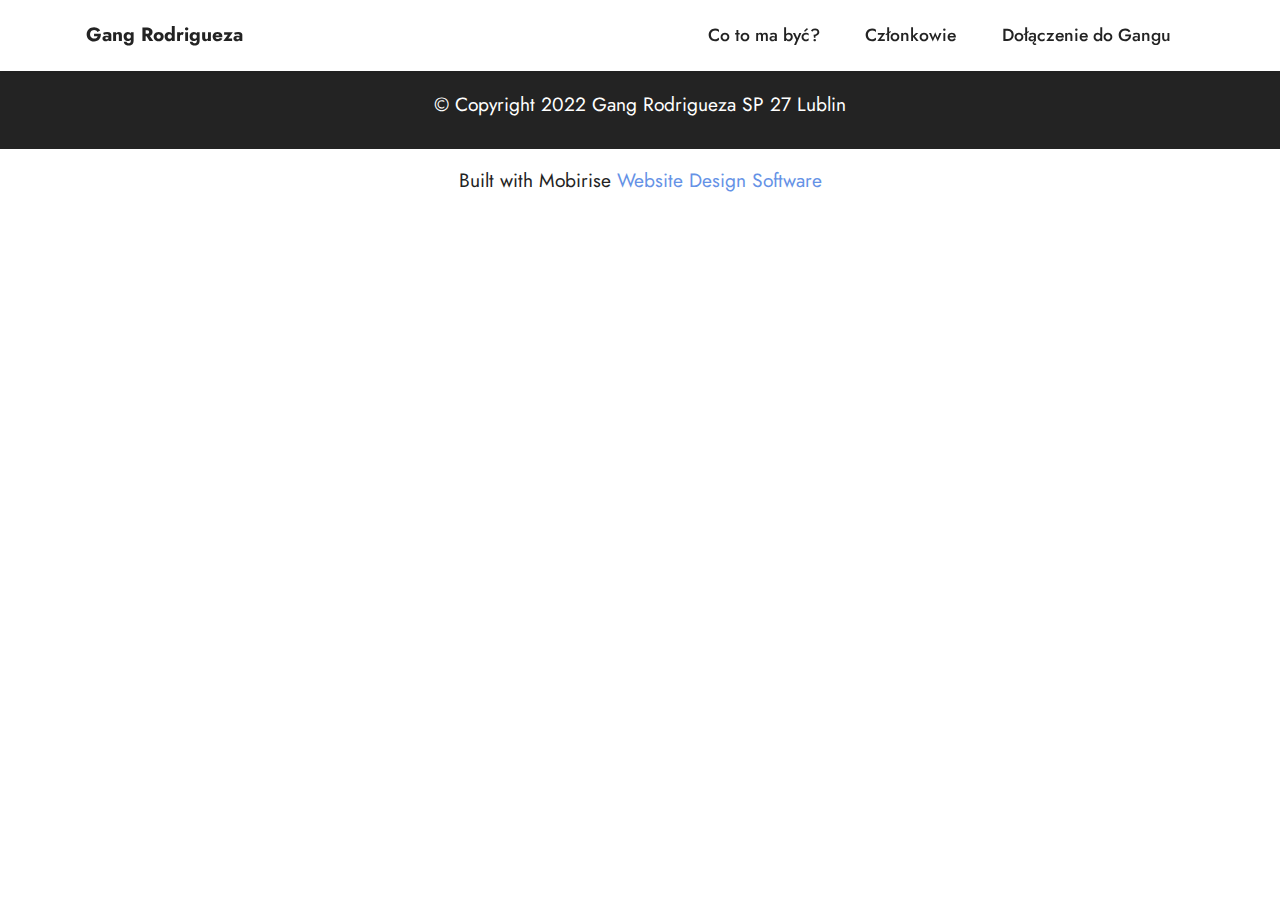
==== page1.html @ 162d3938 "Add files via upload" ====
<!DOCTYPE html>
<html  >
<head>
  <!-- Site made with Mobirise Website Builder v5.6.8, https://mobirise.com -->
  <meta charset="UTF-8">
  <meta http-equiv="X-UA-Compatible" content="IE=edge">
  <meta name="generator" content="Mobirise v5.6.8, mobirise.com">
  <meta name="twitter:card" content="summary_large_image"/>
  <meta name="twitter:image:src" content="">
  <meta property="og:image" content="">
  <meta name="twitter:title" content="Członkowie">
  <meta name="viewport" content="width=device-width, initial-scale=1, minimum-scale=1">
  <link rel="shortcut icon" href="assets/images/logo.png" type="image/x-icon">
  <meta name="description" content="">
  
  
  <title>Członkowie</title>
  <link rel="stylesheet" href="assets/bootstrap/css/bootstrap.min.css">
  <link rel="stylesheet" href="assets/bootstrap/css/bootstrap-grid.min.css">
  <link rel="stylesheet" href="assets/bootstrap/css/bootstrap-reboot.min.css">
  <link rel="stylesheet" href="assets/dropdown/css/style.css">
  <link rel="stylesheet" href="assets/socicon/css/styles.css">
  <link rel="stylesheet" href="assets/theme/css/style.css">
  <link rel="preload" href="https://fonts.googleapis.com/css2?family=Jost:ital,wght@0,400;0,700;1,400;1,700&display=swap&display=swap" as="style" onload="this.onload=null;this.rel='stylesheet'">
  <noscript><link rel="stylesheet" href="https://fonts.googleapis.com/css2?family=Jost:ital,wght@0,400;0,700;1,400;1,700&display=swap&display=swap"></noscript>
  <link rel="preload" as="style" href="assets/mobirise/css/mbr-additional.css"><link rel="stylesheet" href="assets/mobirise/css/mbr-additional.css" type="text/css">
  
  
  
  
</head>
<body>
  
  <section data-bs-version="5.1" class="menu menu1 cid-t4YcPz2jKN" once="menu" id="menu1-3">
    

    <nav class="navbar navbar-dropdown navbar-fixed-top navbar-expand-lg">
        <div class="container">
            <div class="navbar-brand">
                
                <span class="navbar-caption-wrap"><a class="navbar-caption text-black display-7" href="https://mobiri.se">Gang Rodrigueza</a></span>
            </div>
            <button class="navbar-toggler" type="button" data-toggle="collapse" data-bs-toggle="collapse" data-target="#navbarSupportedContent" data-bs-target="#navbarSupportedContent" aria-controls="navbarNavAltMarkup" aria-expanded="false" aria-label="Toggle navigation">
                <div class="hamburger">
                    <span></span>
                    <span></span>
                    <span></span>
                    <span></span>
                </div>
            </button>
            <div class="collapse navbar-collapse" id="navbarSupportedContent">
                <ul class="navbar-nav nav-dropdown nav-right" data-app-modern-menu="true"><li class="nav-item"><a class="nav-link link text-black text-primary display-4" href="index.html#top">Co to ma być?</a></li>
                    <li class="nav-item"><a class="nav-link link text-black text-primary display-4" href="page1.html#top">Członkowie</a></li>
                    <li class="nav-item"><a class="nav-link link text-black text-primary display-4" href="page2.html#top">Dołączenie do Gangu</a>
                    </li></ul>
                
                
            </div>
        </div>
    </nav>
</section>

<section data-bs-version="5.1" class="footer7 cid-t4YiYo8odU" once="footers" id="footer7-9">

    

    

    <div class="container">
        <div class="media-container-row align-center mbr-white">
            <div class="col-12">
                <p class="mbr-text mb-0 mbr-fonts-style display-7">
                    © Copyright 2022 Gang Rodrigueza SP 27 Lublin</p>
            </div>
        </div>
    </div>
</section><section class="display-7" style="padding: 0;align-items: center;justify-content: center;flex-wrap: wrap;    align-content: center;display: flex;position: relative;height: 4rem;"><a href="https://mobiri.se/2765106" style="flex: 1 1;height: 4rem;position: absolute;width: 100%;z-index: 1;"><img alt="" style="height: 4rem;" src="[data-uri]"></a><p style="margin: 0;text-align: center;" class="display-7">Built with Mobirise &#8204;</p><a style="z-index:1" href="https://mobirise.com/website-design-software.html">Website Design Software</a></section><script src="assets/bootstrap/js/bootstrap.bundle.min.js"></script>  <script src="assets/smoothscroll/smooth-scroll.js"></script>  <script src="assets/ytplayer/index.js"></script>  <script src="assets/dropdown/js/navbar-dropdown.js"></script>  <script src="assets/theme/js/script.js"></script>  
  
  
</body>
</html>
---- assets/dropdown/css/style.css ----
.navbar-dropdown {
  left: 0;
  padding: 0;
  position: absolute;
  right: 0;
  top: 0;
  transition: all 0.45s ease;
  z-index: 1030;
  background: #282828; }
  .navbar-dropdown .navbar-logo {
    margin-right: 0.8rem;
    transition: margin 0.3s ease-in-out;
    vertical-align: middle; }
    .navbar-dropdown .navbar-logo img {
      height: 3.125rem;
      transition: all 0.3s ease-in-out; }
    .navbar-dropdown .navbar-logo.mbr-iconfont {
      font-size: 3.125rem;
      line-height: 3.125rem; }
  .navbar-dropdown .navbar-caption {
    font-weight: 700;
    white-space: normal;
    vertical-align: -4px;
    line-height: 3.125rem !important; }
    .navbar-dropdown .navbar-caption, .navbar-dropdown .navbar-caption:hover {
      color: inherit;
      text-decoration: none; }
  .navbar-dropdown .mbr-iconfont + .navbar-caption {
    vertical-align: -1px; }
  .navbar-dropdown.navbar-fixed-top {
    position: fixed; }
  .navbar-dropdown .navbar-brand span {
    vertical-align: -4px; }
  .navbar-dropdown.bg-color.transparent {
    background: none; }
  .navbar-dropdown.navbar-short .navbar-brand {
    padding: 0.625rem 0; }
    .navbar-dropdown.navbar-short .navbar-brand span {
      vertical-align: -1px; }
  .navbar-dropdown.navbar-short .navbar-caption {
    line-height: 2.375rem !important;
    vertical-align: -2px; }
  .navbar-dropdown.navbar-short .navbar-logo {
    margin-right: 0.5rem; }
    .navbar-dropdown.navbar-short .navbar-logo img {
      height: 2.375rem; }
    .navbar-dropdown.navbar-short .navbar-logo.mbr-iconfont {
      font-size: 2.375rem;
      line-height: 2.375rem; }
  .navbar-dropdown.navbar-short .mbr-table-cell {
    height: 3.625rem; }
  .navbar-dropdown .navbar-close {
    left: 0.6875rem;
    position: fixed;
    top: 0.75rem;
    z-index: 1000; }
  .navbar-dropdown .hamburger-icon {
    content: "";
    display: inline-block;
    vertical-align: middle;
    width: 16px;
    -webkit-box-shadow: 0 -6px 0 1px #282828,0 0 0 1px #282828,0 6px 0 1px #282828;
    -moz-box-shadow: 0 -6px 0 1px #282828,0 0 0 1px #282828,0 6px 0 1px #282828;
    box-shadow: 0 -6px 0 1px #282828,0 0 0 1px #282828,0 6px 0 1px #282828; }

.dropdown-menu .dropdown-toggle[data-toggle="dropdown-submenu"]::after {
  border-bottom: 0.35em solid transparent;
  border-left: 0.35em solid;
  border-right: 0;
  border-top: 0.35em solid transparent;
  margin-left: 0.3rem; }

.dropdown-menu .dropdown-item:focus {
  outline: 0; }

.nav-dropdown {
  font-size: 0.75rem;
  font-weight: 500;
  height: auto !important; }
  .nav-dropdown .nav-btn {
    padding-left: 1rem; }
  .nav-dropdown .link {
    margin: .667em 1.667em;
    font-weight: 500;
    padding: 0;
    transition: color .2s ease-in-out; }
    .nav-dropdown .link.dropdown-toggle {
      margin-right: 2.583em; }
      .nav-dropdown .link.dropdown-toggle::after {
        margin-left: .25rem;
        border-top: 0.35em solid;
        border-right: 0.35em solid transparent;
        border-left: 0.35em solid transparent;
        border-bottom: 0; }
      .nav-dropdown .link.dropdown-toggle[aria-expanded="true"] {
        margin: 0;
        padding: 0.667em 3.263em  0.667em 1.667em; }
  .nav-dropdown .link::after,
  .nav-dropdown .dropdown-item::after {
    color: inherit; }
  .nav-dropdown .btn {
    font-size: 0.75rem;
    font-weight: 700;
    letter-spacing: 0;
    margin-bottom: 0;
    padding-left: 1.25rem;
    padding-right: 1.25rem; }
  .nav-dropdown .dropdown-menu {
    border-radius: 0;
    border: 0;
    left: 0;
    margin: 0;
    padding-bottom: 1.25rem;
    padding-top: 1.25rem;
    position: relative; }
  .nav-dropdown .dropdown-submenu {
    margin-left: 0.125rem;
    top: 0; }
  .nav-dropdown .dropdown-item {
    font-weight: 500;
    line-height: 2;
    padding: 0.3846em 4.615em 0.3846em 1.5385em;
    position: relative;
    transition: color .2s ease-in-out, background-color .2s ease-in-out; }
    .nav-dropdown .dropdown-item::after {
      margin-top: -0.3077em;
      position: absolute;
      right: 1.1538em;
      top: 50%; }
    .nav-dropdown .dropdown-item:focus, .nav-dropdown .dropdown-item:hover {
      background: none; }

@media (max-width: 767px) {
  .nav-dropdown.navbar-toggleable-sm {
    bottom: 0;
    display: none;
    left: 0;
    overflow-x: hidden;
    position: fixed;
    top: 0;
    transform: translateX(-100%);
    -ms-transform: translateX(-100%);
    -webkit-transform: translateX(-100%);
    width: 18.75rem;
    z-index: 999; } }
.nav-dropdown.navbar-toggleable-xl {
  bottom: 0;
  display: none;
  left: 0;
  overflow-x: hidden;
  position: fixed;
  top: 0;
  transform: translateX(-100%);
  -ms-transform: translateX(-100%);
  -webkit-transform: translateX(-100%);
  width: 18.75rem;
  z-index: 999; }

.nav-dropdown-sm {
  display: block !important;
  overflow-x: hidden;
  overflow: auto;
  padding-top: 3.875rem; }
  .nav-dropdown-sm::after {
    content: "";
    display: block;
    height: 3rem;
    width: 100%; }
  .nav-dropdown-sm.collapse.in ~ .navbar-close {
    display: block !important; }
  .nav-dropdown-sm.collapsing, .nav-dropdown-sm.collapse.in {
    transform: translateX(0);
    -ms-transform: translateX(0);
    -webkit-transform: translateX(0);
    transition: all 0.25s ease-out;
    -webkit-transition: all 0.25s ease-out;
    background: #282828; }
  .nav-dropdown-sm.collapsing[aria-expanded="false"] {
    transform: translateX(-100%);
    -ms-transform: translateX(-100%);
    -webkit-transform: translateX(-100%); }
  .nav-dropdown-sm .nav-item {
    display: block;
    margin-left: 0 !important;
    padding-left: 0; }
  .nav-dropdown-sm .link,
  .nav-dropdown-sm .dropdown-item {
    border-top: 1px dotted rgba(255, 255, 255, 0.1);
    font-size: 0.8125rem;
    line-height: 1.6;
    margin: 0 !important;
    padding: 0.875rem 2.4rem 0.875rem 1.5625rem !important;
    position: relative;
    white-space: normal; }
    .nav-dropdown-sm .link:focus, .nav-dropdown-sm .link:hover,
    .nav-dropdown-sm .dropdown-item:focus,
    .nav-dropdown-sm .dropdown-item:hover {
      background: rgba(0, 0, 0, 0.2) !important;
      color: #c0a375; }
  .nav-dropdown-sm .nav-btn {
    position: relative;
    padding: 1.5625rem 1.5625rem 0 1.5625rem; }
    .nav-dropdown-sm .nav-btn::before {
      border-top: 1px dotted rgba(255, 255, 255, 0.1);
      content: "";
      left: 0;
      position: absolute;
      top: 0;
      width: 100%; }
    .nav-dropdown-sm .nav-btn + .nav-btn {
      padding-top: 0.625rem; }
      .nav-dropdown-sm .nav-btn + .nav-btn::before {
        display: none; }
  .nav-dropdown-sm .btn {
    padding: 0.625rem 0; }
  .nav-dropdown-sm .dropdown-toggle[data-toggle="dropdown-submenu"]::after {
    margin-left: .25rem;
    border-top: 0.35em solid;
    border-right: 0.35em solid transparent;
    border-left: 0.35em solid transparent;
    border-bottom: 0; }
  .nav-dropdown-sm .dropdown-toggle[data-toggle="dropdown-submenu"][aria-expanded="true"]::after {
    border-top: 0;
    border-right: 0.35em solid transparent;
    border-left: 0.35em solid transparent;
    border-bottom: 0.35em solid; }
  .nav-dropdown-sm .dropdown-menu {
    margin: 0;
    padding: 0;
    position: relative;
    top: 0;
    left: 0;
    width: 100%;
    border: 0;
    float: none;
    border-radius: 0;
    background: none; }
  .nav-dropdown-sm .dropdown-submenu {
    left: 100%;
    margin-left: 0.125rem;
    margin-top: -1.25rem;
    top: 0; }

.navbar-toggleable-sm .nav-dropdown .dropdown-menu {
  position: absolute; }

.navbar-toggleable-sm .nav-dropdown .dropdown-submenu {
  left: 100%;
  margin-left: 0.125rem;
  margin-top: -1.25rem;
  top: 0; }

.navbar-toggleable-sm.opened .nav-dropdown .dropdown-menu {
  position: relative; }

.navbar-toggleable-sm.opened .nav-dropdown .dropdown-submenu {
  left: 0;
  margin-left: 00rem;
  margin-top: 0rem;
  top: 0; }

.is-builder .nav-dropdown.collapsing {
  transition: none !important; }
---- assets/socicon/css/styles.css ----
@charset "UTF-8";

@font-face {
  font-family: 'Socicon';
  src:  url('../fonts/socicon.eot');
  src:  url('../fonts/socicon.eot?#iefix') format('embedded-opentype'),
    url('../fonts/socicon.woff2') format('woff2'),
    url('../fonts/socicon.ttf') format('truetype'),
    url('../fonts/socicon.woff') format('woff'),
    url('../fonts/socicon.svg#socicon') format('svg');
  font-weight: normal;
  font-style: normal;
  font-display: swap;
}

[data-icon]:before {
  font-family: "socicon" !important;
  content: attr(data-icon);
  font-style: normal !important;
  font-weight: normal !important;
  font-variant: normal !important;
  text-transform: none !important;
  speak: none;
  line-height: 1;
  -webkit-font-smoothing: antialiased;
  -moz-osx-font-smoothing: grayscale;
}

[class^="socicon-"], [class*=" socicon-"] {
  /* use !important to prevent issues with browser extensions that change fonts */
  font-family: 'Socicon' !important;
  speak: none;
  font-style: normal;
  font-weight: normal;
  font-variant: normal;
  text-transform: none;
  line-height: 1;

  /* Better Font Rendering =========== */
  -webkit-font-smoothing: antialiased;
  -moz-osx-font-smoothing: grayscale;
}

.socicon-eitaa:before {
  content: "\e97c";
}
.socicon-soroush:before {
  content: "\e97d";
}
.socicon-bale:before {
  content: "\e97e";
}
.socicon-zazzle:before {
  content: "\e97b";
}
.socicon-society6:before {
  content: "\e97a";
}
.socicon-redbubble:before {
  content: "\e979";
}
.socicon-avvo:before {
  content: "\e978";
}
.socicon-stitcher:before {
  content: "\e977";
}
.socicon-googlehangouts:before {
  content: "\e974";
}
.socicon-dlive:before {
  content: "\e975";
}
.socicon-vsco:before {
  content: "\e976";
}
.socicon-flipboard:before {
  content: "\e973";
}
.socicon-ubuntu:before {
  content: "\e958";
}
.socicon-artstation:before {
  content: "\e959";
}
.socicon-invision:before {
  content: "\e95a";
}
.socicon-torial:before {
  content: "\e95b";
}
.socicon-collectorz:before {
  content: "\e95c";
}
.socicon-seenthis:before {
  content: "\e95d";
}
.socicon-googleplaymusic:before {
  content: "\e95e";
}
.socicon-debian:before {
  content: "\e95f";
}
.socicon-filmfreeway:before {
  content: "\e960";
}
.socicon-gnome:before {
  content: "\e961";
}
.socicon-itchio:before {
  content: "\e962";
}
.socicon-jamendo:before {
  content: "\e963";
}
.socicon-mix:before {
  content: "\e964";
}
.socicon-sharepoint:before {
  content: "\e965";
}
.socicon-tinder:before {
  content: "\e966";
}
.socicon-windguru:before {
  content: "\e967";
}
.socicon-cdbaby:before {
  content: "\e968";
}
.socicon-elementaryos:before {
  content: "\e969";
}
.socicon-stage32:before {
  content: "\e96a";
}
.socicon-tiktok:before {
  content: "\e96b";
}
.socicon-gitter:before {
  content: "\e96c";
}
.socicon-letterboxd:before {
  content: "\e96d";
}
.socicon-threema:before {
  content: "\e96e";
}
.socicon-splice:before {
  content: "\e96f";
}
.socicon-metapop:before {
  content: "\e970";
}
.socicon-naver:before {
  content: "\e971";
}
.socicon-remote:before {
  content: "\e972";
}
.socicon-internet:before {
  content: "\e957";
}
.socicon-moddb:before {
  content: "\e94b";
}
.socicon-indiedb:before {
  content: "\e94c";
}
.socicon-traxsource:before {
  content: "\e94d";
}
.socicon-gamefor:before {
  content: "\e94e";
}
.socicon-pixiv:before {
  content: "\e94f";
}
.socicon-myanimelist:before {
  content: "\e950";
}
.socicon-blackberry:before {
  content: "\e951";
}
.socicon-wickr:before {
  content: "\e952";
}
.socicon-spip:before {
  content: "\e953";
}
.socicon-napster:before {
  content: "\e954";
}
.socicon-beatport:before {
  content: "\e955";
}
.socicon-hackerone:before {
  content: "\e956";
}
.socicon-hackernews:before {
  content: "\e946";
}
.socicon-smashwords:before {
  content: "\e947";
}
.socicon-kobo:before {
  content: "\e948";
}
.socicon-bookbub:before {
  content: "\e949";
}
.socicon-mailru:before {
  content: "\e94a";
}
.socicon-gitlab:before {
  content: "\e945";
}
.socicon-instructables:before {
  content: "\e944";
}
.socicon-portfolio:before {
  content: "\e943";
}
.socicon-codered:before {
  content: "\e940";
}
.socicon-origin:before {
  content: "\e941";
}
.socicon-nextdoor:before {
  content: "\e942";
}
.socicon-udemy:before {
  content: "\e93f";
}
.socicon-livemaster:before {
  content: "\e93e";
}
.socicon-crunchbase:before {
  content: "\e93b";
}
.socicon-homefy:before {
  content: "\e93c";
}
.socicon-calendly:before {
  content: "\e93d";
}
.socicon-realtor:before {
  content: "\e90f";
}
.socicon-tidal:before {
  content: "\e910";
}
.socicon-qobuz:before {
  content: "\e911";
}
.socicon-natgeo:before {
  content: "\e912";
}
.socicon-mastodon:before {
  content: "\e913";
}
.socicon-unsplash:before {
  content: "\e914";
}
.socicon-homeadvisor:before {
  content: "\e915";
}
.socicon-angieslist:before {
  content: "\e916";
}
.socicon-codepen:before {
  content: "\e917";
}
.socicon-slack:before {
  content: "\e918";
}
.socicon-openaigym:before {
  content: "\e919";
}
.socicon-logmein:before {
  content: "\e91a";
}
.socicon-fiverr:before {
  content: "\e91b";
}
.socicon-gotomeeting:before {
  content: "\e91c";
}
.socicon-aliexpress:before {
  content: "\e91d";
}
.socicon-guru:before {
  content: "\e91e";
}
.socicon-appstore:before {
  content: "\e91f";
}
.socicon-homes:before {
  content: "\e920";
}
.socicon-zoom:before {
  content: "\e921";
}
.socicon-alibaba:before {
  content: "\e922";
}
.socicon-craigslist:before {
  content: "\e923";
}
.socicon-wix:before {
  content: "\e924";
}
.socicon-redfin:before {
  content: "\e925";
}
.socicon-googlecalendar:before {
  content: "\e926";
}
.socicon-shopify:before {
  content: "\e927";
}
.socicon-freelancer:before {
  content: "\e928";
}
.socicon-seedrs:before {
  content: "\e929";
}
.socicon-bing:before {
  content: "\e92a";
}
.socicon-doodle:before {
  content: "\e92b";
}
.socicon-bonanza:before {
  content: "\e92c";
}
.socicon-squarespace:before {
  content: "\e92d";
}
.socicon-toptal:before {
  content: "\e92e";
}
.socicon-gust:before {
  content: "\e92f";
}
.socicon-ask:before {
  content: "\e930";
}
.socicon-trulia:before {
  content: "\e931";
}
.socicon-loomly:before {
  content: "\e932";
}
.socicon-ghost:before {
  content: "\e933";
}
.socicon-upwork:before {
  content: "\e934";
}
.socicon-fundable:before {
  content: "\e935";
}
.socicon-booking:before {
  content: "\e936";
}
.socicon-googlemaps:before {
  content: "\e937";
}
.socicon-zillow:before {
  content: "\e938";
}
.socicon-niconico:before {
  content: "\e939";
}
.socicon-toneden:before {
  content: "\e93a";
}
.socicon-augment:before {
  content: "\e908";
}
.socicon-bitbucket:before {
  content: "\e909";
}
.socicon-fyuse:before {
  content: "\e90a";
}
.socicon-yt-gaming:before {
  content: "\e90b";
}
.socicon-sketchfab:before {
  content: "\e90c";
}
.socicon-mobcrush:before {
  content: "\e90d";
}
.socicon-microsoft:before {
  content: "\e90e";
}
.socicon-pandora:before {
  content: "\e907";
}
.socicon-messenger:before {
  content: "\e906";
}
.socicon-gamewisp:before {
  content: "\e905";
}
.socicon-bloglovin:before {
  content: "\e904";
}
.socicon-tunein:before {
  content: "\e903";
}
.socicon-gamejolt:before {
  content: "\e901";
}
.socicon-trello:before {
  content: "\e902";
}
.socicon-spreadshirt:before {
  content: "\e900";
}
.socicon-500px:before {
  content: "\e000";
}
.socicon-8tracks:before {
  content: "\e001";
}
.socicon-airbnb:before {
  content: "\e002";
}
.socicon-alliance:before {
  content: "\e003";
}
.socicon-amazon:before {
  content: "\e004";
}
.socicon-amplement:before {
  content: "\e005";
}
.socicon-android:before {
  content: "\e006";
}
.socicon-angellist:before {
  content: "\e007";
}
.socicon-apple:before {
  content: "\e008";
}
.socicon-appnet:before {
  content: "\e009";
}
.socicon-baidu:before {
  content: "\e00a";
}
.socicon-bandcamp:before {
  content: "\e00b";
}
.socicon-battlenet:before {
  content: "\e00c";
}
.socicon-mixer:before {
  content: "\e00d";
}
.socicon-bebee:before {
  content: "\e00e";
}
.socicon-bebo:before {
  content: "\e00f";
}
.socicon-behance:before {
  content: "\e010";
}
.socicon-blizzard:before {
  content: "\e011";
}
.socicon-blogger:before {
  content: "\e012";
}
.socicon-buffer:before {
  content: "\e013";
}
.socicon-chrome:before {
  content: "\e014";
}
.socicon-coderwall:before {
  content: "\e015";
}
.socicon-curse:before {
  content: "\e016";
}
.socicon-dailymotion:before {
  content: "\e017";
}
.socicon-deezer:before {
  content: "\e018";
}
.socicon-delicious:before {
  content: "\e019";
}
.socicon-deviantart:before {
  content: "\e01a";
}
.socicon-diablo:before {
  content: "\e01b";
}
.socicon-digg:before {
  content: "\e01c";
}
.socicon-discord:before {
  content: "\e01d";
}
.socicon-disqus:before {
  content: "\e01e";
}
.socicon-douban:before {
  content: "\e01f";
}
.socicon-draugiem:before {
  content: "\e020";
}
.socicon-dribbble:before {
  content: "\e021";
}
.socicon-drupal:before {
  content: "\e022";
}
.socicon-ebay:before {
  content: "\e023";
}
.socicon-ello:before {
  content: "\e024";
}
.socicon-endomodo:before {
  content: "\e025";
}
.socicon-envato:before {
  content: "\e026";
}
.socicon-etsy:before {
  content: "\e027";
}
.socicon-facebook:before {
  content: "\e028";
}
.socicon-feedburner:before {
  content: "\e029";
}
.socicon-filmweb:before {
  content: "\e02a";
}
.socicon-firefox:before {
  content: "\e02b";
}
.socicon-flattr:before {
  content: "\e02c";
}
.socicon-flickr:before {
  content: "\e02d";
}
.socicon-formulr:before {
  content: "\e02e";
}
.socicon-forrst:before {
  content: "\e02f";
}
.socicon-foursquare:before {
  content: "\e030";
}
.socicon-friendfeed:before {
  content: "\e031";
}
.socicon-github:before {
  content: "\e032";
}
.socicon-goodreads:before {
  content: "\e033";
}
.socicon-google:before {
  content: "\e034";
}
.socicon-googlescholar:before {
  content: "\e035";
}
.socicon-googlegroups:before {
  content: "\e036";
}
.socicon-googlephotos:before {
  content: "\e037";
}
.socicon-googleplus:before {
  content: "\e038";
}
.socicon-grooveshark:before {
  content: "\e039";
}
.socicon-hackerrank:before {
  content: "\e03a";
}
.socicon-hearthstone:before {
  content: "\e03b";
}
.socicon-hellocoton:before {
  content: "\e03c";
}
.socicon-heroes:before {
  content: "\e03d";
}
.socicon-smashcast:before {
  content: "\e03e";
}
.socicon-horde:before {
  content: "\e03f";
}
.socicon-houzz:before {
  content: "\e040";
}
.socicon-icq:before {
  content: "\e041";
}
.socicon-identica:before {
  content: "\e042";
}
.socicon-imdb:before {
  content: "\e043";
}
.socicon-instagram:before {
  content: "\e044";
}
.socicon-issuu:before {
  content: "\e045";
}
.socicon-istock:before {
  content: "\e046";
}
.socicon-itunes:before {
  content: "\e047";
}
.socicon-keybase:before {
  content: "\e048";
}
.socicon-lanyrd:before {
  content: "\e049";
}
.socicon-lastfm:before {
  content: "\e04a";
}
.socicon-line:before {
  content: "\e04b";
}
.socicon-linkedin:before {
  content: "\e04c";
}
.socicon-livejournal:before {
  content: "\e04d";
}
.socicon-lyft:before {
  content: "\e04e";
}
.socicon-macos:before {
  content: "\e04f";
}
.socicon-mail:before {
  content: "\e050";
}
.socicon-medium:before {
  content: "\e051";
}
.socicon-meetup:before {
  content: "\e052";
}
.socicon-mixcloud:before {
  content: "\e053";
}
.socicon-modelmayhem:before {
  content: "\e054";
}
.socicon-mumble:before {
  content: "\e055";
}
.socicon-myspace:before {
  content: "\e056";
}
.socicon-newsvine:before {
  content: "\e057";
}
.socicon-nintendo:before {
  content: "\e058";
}
.socicon-npm:before {
  content: "\e059";
}
.socicon-odnoklassniki:before {
  content: "\e05a";
}
.socicon-openid:before {
  content: "\e05b";
}
.socicon-opera:before {
  content: "\e05c";
}
.socicon-outlook:before {
  content: "\e05d";
}
.socicon-overwatch:before {
  content: "\e05e";
}
.socicon-patreon:before {
  content: "\e05f";
}
.socicon-paypal:before {
  content: "\e060";
}
.socicon-periscope:before {
  content: "\e061";
}
.socicon-persona:before {
  content: "\e062";
}
.socicon-pinterest:before {
  content: "\e063";
}
.socicon-play:before {
  content: "\e064";
}
.socicon-player:before {
  content: "\e065";
}
.socicon-playstation:before {
  content: "\e066";
}
.socicon-pocket:before {
  content: "\e067";
}
.socicon-qq:before {
  content: "\e068";
}
.socicon-quora:before {
  content: "\e069";
}
.socicon-raidcall:before {
  content: "\e06a";
}
.socicon-ravelry:before {
  content: "\e06b";
}
.socicon-reddit:before {
  content: "\e06c";
}
.socicon-renren:before {
  content: "\e06d";
}
.socicon-researchgate:before {
  content: "\e06e";
}
.socicon-residentadvisor:before {
  content: "\e06f";
}
.socicon-reverbnation:before {
  content: "\e070";
}
.socicon-rss:before {
  content: "\e071";
}
.socicon-sharethis:before {
  content: "\e072";
}
.socicon-skype:before {
  content: "\e073";
}
.socicon-slideshare:before {
  content: "\e074";
}
.socicon-smugmug:before {
  content: "\e075";
}
.socicon-snapchat:before {
  content: "\e076";
}
.socicon-songkick:before {
  content: "\e077";
}
.socicon-soundcloud:before {
  content: "\e078";
}
.socicon-spotify:before {
  content: "\e079";
}
.socicon-stackexchange:before {
  content: "\e07a";
}
.socicon-stackoverflow:before {
  content: "\e07b";
}
.socicon-starcraft:before {
  content: "\e07c";
}
.socicon-stayfriends:before {
  content: "\e07d";
}
.socicon-steam:before {
  content: "\e07e";
}
.socicon-storehouse:before {
  content: "\e07f";
}
.socicon-strava:before {
  content: "\e080";
}
.socicon-streamjar:before {
  content: "\e081";
}
.socicon-stumbleupon:before {
  content: "\e082";
}
.socicon-swarm:before {
  content: "\e083";
}
.socicon-teamspeak:before {
  content: "\e084";
}
.socicon-teamviewer:before {
  content: "\e085";
}
.socicon-technorati:before {
  content: "\e086";
}
.socicon-telegram:before {
  content: "\e087";
}
.socicon-tripadvisor:before {
  content: "\e088";
}
.socicon-tripit:before {
  content: "\e089";
}
.socicon-triplej:before {
  content: "\e08a";
}
.socicon-tumblr:before {
  content: "\e08b";
}
.socicon-twitch:before {
  content: "\e08c";
}
.socicon-twitter:before {
  content: "\e08d";
}
.socicon-uber:before {
  content: "\e08e";
}
.socicon-ventrilo:before {
  content: "\e08f";
}
.socicon-viadeo:before {
  content: "\e090";
}
.socicon-viber:before {
  content: "\e091";
}
.socicon-viewbug:before {
  content: "\e092";
}
.socicon-vimeo:before {
  content: "\e093";
}
.socicon-vine:before {
  content: "\e094";
}
.socicon-vkontakte:before {
  content: "\e095";
}
.socicon-warcraft:before {
  content: "\e096";
}
.socicon-wechat:before {
  content: "\e097";
}
.socicon-weibo:before {
  content: "\e098";
}
.socicon-whatsapp:before {
  content: "\e099";
}
.socicon-wikipedia:before {
  content: "\e09a";
}
.socicon-windows:before {
  content: "\e09b";
}
.socicon-wordpress:before {
  content: "\e09c";
}
.socicon-wykop:before {
  content: "\e09d";
}
.socicon-xbox:before {
  content: "\e09e";
}
.socicon-xing:before {
  content: "\e09f";
}
.socicon-yahoo:before {
  content: "\e0a0";
}
.socicon-yammer:before {
  content: "\e0a1";
}
.socicon-yandex:before {
  content: "\e0a2";
}
.socicon-yelp:before {
  content: "\e0a3";
}
.socicon-younow:before {
  content: "\e0a4";
}
.socicon-youtube:before {
  content: "\e0a5";
}
.socicon-zapier:before {
  content: "\e0a6";
}
.socicon-zerply:before {
  content: "\e0a7";
}
.socicon-zomato:before {
  content: "\e0a8";
}
.socicon-zynga:before {
  content: "\e0a9";
}
---- assets/theme/css/style.css ----
@charset "UTF-8";
section {
  background-color: #ffffff;
}

body {
  font-style: normal;
  line-height: 1.5;
  font-weight: 400;
  color: #232323;
  position: relative;
}

button {
  background-color: transparent;
  border-color: transparent;
}

section,
.container,
.container-fluid {
  position: relative;
  word-wrap: break-word;
}

a.mbr-iconfont:hover {
  text-decoration: none;
}

.article .lead p,
.article .lead ul,
.article .lead ol,
.article .lead pre,
.article .lead blockquote {
  margin-bottom: 0;
}

a {
  font-style: normal;
  font-weight: 400;
  cursor: pointer;
}
a, a:hover {
  text-decoration: none;
}

.mbr-section-title {
  font-style: normal;
  line-height: 1.3;
}

.mbr-section-subtitle {
  line-height: 1.3;
}

.mbr-text {
  font-style: normal;
  line-height: 1.7;
}

h1,
h2,
h3,
h4,
h5,
h6,
.display-1,
.display-2,
.display-4,
.display-5,
.display-7,
span,
p,
a {
  line-height: 1;
  word-break: break-word;
  word-wrap: break-word;
  font-weight: 400;
}

b,
strong {
  font-weight: bold;
}

input:-webkit-autofill, input:-webkit-autofill:hover, input:-webkit-autofill:focus, input:-webkit-autofill:active {
  transition-delay: 9999s;
  -webkit-transition-property: background-color, color;
  transition-property: background-color, color;
}

textarea[type=hidden] {
  display: none;
}

section {
  background-position: 50% 50%;
  background-repeat: no-repeat;
  background-size: cover;
}
section .mbr-background-video,
section .mbr-background-video-preview {
  position: absolute;
  bottom: 0;
  left: 0;
  right: 0;
  top: 0;
}

.hidden {
  visibility: hidden;
}

.mbr-z-index20 {
  z-index: 20;
}

/*! Base colors */
.mbr-white {
  color: #ffffff;
}

.mbr-black {
  color: #111111;
}

.mbr-bg-white {
  background-color: #ffffff;
}

.mbr-bg-black {
  background-color: #000000;
}

/*! Text-aligns */
.align-left {
  text-align: left;
}

.align-center {
  text-align: center;
}

.align-right {
  text-align: right;
}

/*! Font-weight  */
.mbr-light {
  font-weight: 300;
}

.mbr-regular {
  font-weight: 400;
}

.mbr-semibold {
  font-weight: 500;
}

.mbr-bold {
  font-weight: 700;
}

/*! Media  */
.media-content {
  flex-basis: 100%;
}

.media-container-row {
  display: flex;
  flex-direction: row;
  flex-wrap: wrap;
  justify-content: center;
  align-content: center;
  align-items: start;
}
.media-container-row .media-size-item {
  width: 400px;
}

.media-container-column {
  display: flex;
  flex-direction: column;
  flex-wrap: wrap;
  justify-content: center;
  align-content: center;
  align-items: stretch;
}
.media-container-column > * {
  width: 100%;
}

@media (min-width: 992px) {
  .media-container-row {
    flex-wrap: nowrap;
  }
}
figure {
  margin-bottom: 0;
  overflow: hidden;
}

figure[mbr-media-size] {
  transition: width 0.1s;
}

img,
iframe {
  display: block;
  width: 100%;
}

.card {
  background-color: transparent;
  border: none;
}

.card-box {
  width: 100%;
}

.card-img {
  text-align: center;
  flex-shrink: 0;
  -webkit-flex-shrink: 0;
}

.media {
  max-width: 100%;
  margin: 0 auto;
}

.mbr-figure {
  align-self: center;
}

.media-container > div {
  max-width: 100%;
}

.mbr-figure img,
.card-img img {
  width: 100%;
}

@media (max-width: 991px) {
  .media-size-item {
    width: auto !important;
  }

  .media {
    width: auto;
  }

  .mbr-figure {
    width: 100% !important;
  }
}
/*! Buttons */
.mbr-section-btn {
  margin-left: -0.6rem;
  margin-right: -0.6rem;
  font-size: 0;
}

.btn {
  font-weight: 600;
  border-width: 1px;
  font-style: normal;
  margin: 0.6rem 0.6rem;
  white-space: normal;
  transition: all 0.2s ease-in-out;
  display: inline-flex;
  align-items: center;
  justify-content: center;
  word-break: break-word;
}

.btn-sm {
  font-weight: 600;
  letter-spacing: 0px;
  transition: all 0.3s ease-in-out;
}

.btn-md {
  font-weight: 600;
  letter-spacing: 0px;
  transition: all 0.3s ease-in-out;
}

.btn-lg {
  font-weight: 600;
  letter-spacing: 0px;
  transition: all 0.3s ease-in-out;
}

.btn-form {
  margin: 0;
}
.btn-form:hover {
  cursor: pointer;
}

nav .mbr-section-btn {
  margin-left: 0rem;
  margin-right: 0rem;
}

/*! Btn icon margin */
.btn .mbr-iconfont,
.btn.btn-sm .mbr-iconfont {
  order: 1;
  cursor: pointer;
  margin-left: 0.5rem;
  vertical-align: sub;
}

.btn.btn-md .mbr-iconfont,
.btn.btn-md .mbr-iconfont {
  margin-left: 0.8rem;
}

.mbr-regular {
  font-weight: 400;
}

.mbr-semibold {
  font-weight: 500;
}

.mbr-bold {
  font-weight: 700;
}

[type=submit] {
  -webkit-appearance: none;
}

/*! Full-screen */
.mbr-fullscreen .mbr-overlay {
  min-height: 100vh;
}

.mbr-fullscreen {
  display: flex;
  display: -moz-flex;
  display: -ms-flex;
  display: -o-flex;
  align-items: center;
  min-height: 100vh;
  padding-top: 3rem;
  padding-bottom: 3rem;
}

/*! Map */
.map {
  height: 25rem;
  position: relative;
}
.map iframe {
  width: 100%;
  height: 100%;
}

/*! Scroll to top arrow */
.mbr-arrow-up {
  bottom: 25px;
  right: 90px;
  position: fixed;
  text-align: right;
  z-index: 5000;
  color: #ffffff;
  font-size: 22px;
}

.mbr-arrow-up a {
  background: rgba(0, 0, 0, 0.2);
  border-radius: 50%;
  color: #fff;
  display: inline-block;
  height: 60px;
  width: 60px;
  border: 2px solid #fff;
  outline-style: none !important;
  position: relative;
  text-decoration: none;
  transition: all 0.3s ease-in-out;
  cursor: pointer;
  text-align: center;
}
.mbr-arrow-up a:hover {
  background-color: rgba(0, 0, 0, 0.4);
}
.mbr-arrow-up a i {
  line-height: 60px;
}

.mbr-arrow-up-icon {
  display: block;
  color: #fff;
}

.mbr-arrow-up-icon::before {
  content: "›";
  display: inline-block;
  font-family: serif;
  font-size: 22px;
  line-height: 1;
  font-style: normal;
  position: relative;
  top: 6px;
  left: -4px;
  transform: rotate(-90deg);
}

/*! Arrow Down */
.mbr-arrow {
  position: absolute;
  bottom: 45px;
  left: 50%;
  width: 60px;
  height: 60px;
  cursor: pointer;
  background-color: rgba(80, 80, 80, 0.5);
  border-radius: 50%;
  transform: translateX(-50%);
}
@media (max-width: 767px) {
  .mbr-arrow {
    display: none;
  }
}
.mbr-arrow > a {
  display: inline-block;
  text-decoration: none;
  outline-style: none;
  -webkit-animation: arrowdown 1.7s ease-in-out infinite;
          animation: arrowdown 1.7s ease-in-out infinite;
  color: #ffffff;
}
.mbr-arrow > a > i {
  position: absolute;
  top: -2px;
  left: 15px;
  font-size: 2rem;
}

#scrollToTop a i::before {
  content: "";
  position: absolute;
  display: block;
  border-bottom: 2.5px solid #fff;
  border-left: 2.5px solid #fff;
  width: 27.8%;
  height: 27.8%;
  left: 50%;
  top: 51%;
  transform: translateY(-30%) translateX(-50%) rotate(135deg);
}

@keyframes arrowdown {
  0% {
    transform: translateY(0px);
  }
  50% {
    transform: translateY(-5px);
  }
  100% {
    transform: translateY(0px);
  }
}
@-webkit-keyframes arrowdown {
  0% {
    transform: translateY(0px);
  }
  50% {
    transform: translateY(-5px);
  }
  100% {
    transform: translateY(0px);
  }
}
@media (max-width: 500px) {
  .mbr-arrow-up {
    left: 0;
    right: 0;
    text-align: center;
  }
}
/*Gradients animation*/
@keyframes gradient-animation {
  from {
    background-position: 0% 100%;
    -webkit-animation-timing-function: ease-in-out;
            animation-timing-function: ease-in-out;
  }
  to {
    background-position: 100% 0%;
    -webkit-animation-timing-function: ease-in-out;
            animation-timing-function: ease-in-out;
  }
}
@-webkit-keyframes gradient-animation {
  from {
    background-position: 0% 100%;
    -webkit-animation-timing-function: ease-in-out;
            animation-timing-function: ease-in-out;
  }
  to {
    background-position: 100% 0%;
    -webkit-animation-timing-function: ease-in-out;
            animation-timing-function: ease-in-out;
  }
}
.bg-gradient {
  background-size: 200% 200%;
  animation: gradient-animation 5s infinite alternate;
  -webkit-animation: gradient-animation 5s infinite alternate;
}

.menu .navbar-brand {
  display: -webkit-flex;
}
.menu .navbar-brand span {
  display: flex;
  display: -webkit-flex;
}
.menu .navbar-brand .navbar-caption-wrap {
  display: -webkit-flex;
}
.menu .navbar-brand .navbar-logo img {
  display: -webkit-flex;
  width: auto;
}
@media (min-width: 768px) and (max-width: 991px) {
  .menu .navbar-toggleable-sm .navbar-nav {
    display: -ms-flexbox;
  }
}
@media (max-width: 991px) {
  .menu .navbar-collapse {
    max-height: 93.5vh;
  }
  .menu .navbar-collapse.show {
    overflow: auto;
  }
}
@media (min-width: 992px) {
  .menu .navbar-nav.nav-dropdown {
    display: -webkit-flex;
  }
  .menu .navbar-toggleable-sm .navbar-collapse {
    display: -webkit-flex !important;
  }
  .menu .collapsed .navbar-collapse {
    max-height: 93.5vh;
  }
  .menu .collapsed .navbar-collapse.show {
    overflow: auto;
  }
}
@media (max-width: 767px) {
  .menu .navbar-collapse {
    max-height: 80vh;
  }
}

.nav-link .mbr-iconfont {
  margin-right: 0.5rem;
}

.navbar {
  display: -webkit-flex;
  -webkit-flex-wrap: wrap;
  -webkit-align-items: center;
  -webkit-justify-content: space-between;
}

.navbar-collapse {
  -webkit-flex-basis: 100%;
  -webkit-flex-grow: 1;
  -webkit-align-items: center;
}

.nav-dropdown .link {
  padding: 0.667em 1.667em !important;
  margin: 0 !important;
}

.nav {
  display: -webkit-flex;
  -webkit-flex-wrap: wrap;
}

.row {
  display: -webkit-flex;
  -webkit-flex-wrap: wrap;
}

.justify-content-center {
  -webkit-justify-content: center;
}

.form-inline {
  display: -webkit-flex;
}

.card-wrapper {
  -webkit-flex: 1;
}

.carousel-control {
  z-index: 10;
  display: -webkit-flex;
}

.carousel-controls {
  display: -webkit-flex;
}

.media {
  display: -webkit-flex;
}

.form-group:focus {
  outline: none;
}

.jq-selectbox__select {
  padding: 7px 0;
  position: relative;
}

.jq-selectbox__dropdown {
  overflow: hidden;
  border-radius: 10px;
  position: absolute;
  top: 100%;
  left: 0 !important;
  width: 100% !important;
}

.jq-selectbox__trigger-arrow {
  right: 0;
  transform: translateY(-50%);
}

.jq-selectbox li {
  padding: 1.07em 0.5em;
}

input[type=range] {
  padding-left: 0 !important;
  padding-right: 0 !important;
}

.modal-dialog,
.modal-content {
  height: 100%;
}

.modal-dialog .carousel-inner {
  height: calc(100vh - 1.75rem);
}
@media (max-width: 575px) {
  .modal-dialog .carousel-inner {
    height: calc(100vh - 1rem);
  }
}

.carousel-item {
  text-align: center;
}

.carousel-item img {
  margin: auto;
}

.navbar-toggler {
  align-self: flex-start;
  padding: 0.25rem 0.75rem;
  font-size: 1.25rem;
  line-height: 1;
  background: transparent;
  border: 1px solid transparent;
  border-radius: 0.25rem;
}

.navbar-toggler:focus,
.navbar-toggler:hover {
  text-decoration: none;
  box-shadow: none;
}

.navbar-toggler-icon {
  display: inline-block;
  width: 1.5em;
  height: 1.5em;
  vertical-align: middle;
  content: "";
  background: no-repeat center center;
  background-size: 100% 100%;
}

.navbar-toggler-left {
  position: absolute;
  left: 1rem;
}

.navbar-toggler-right {
  position: absolute;
  right: 1rem;
}

.card-img {
  width: auto;
}

.menu .navbar.collapsed:not(.beta-menu) {
  flex-direction: column;
}

.carousel-item.active,
.carousel-item-next,
.carousel-item-prev {
  display: flex;
}

.note-air-layout .dropup .dropdown-menu,
.note-air-layout .navbar-fixed-bottom .dropdown .dropdown-menu {
  bottom: initial !important;
}

html,
body {
  height: auto;
  min-height: 100vh;
}

.dropup .dropdown-toggle::after {
  display: none;
}

.form-asterisk {
  font-family: initial;
  position: absolute;
  top: -2px;
  font-weight: normal;
}

.form-control-label {
  position: relative;
  cursor: pointer;
  margin-bottom: 0.357em;
  padding: 0;
}

.alert {
  color: #ffffff;
  border-radius: 0;
  border: 0;
  font-size: 1.1rem;
  line-height: 1.5;
  margin-bottom: 1.875rem;
  padding: 1.25rem;
  position: relative;
  text-align: center;
}
.alert.alert-form::after {
  background-color: inherit;
  bottom: -7px;
  content: "";
  display: block;
  height: 14px;
  left: 50%;
  margin-left: -7px;
  position: absolute;
  transform: rotate(45deg);
  width: 14px;
}

.form-control {
  background-color: #ffffff;
  background-clip: border-box;
  color: #232323;
  line-height: 1rem !important;
  height: auto;
  padding: 0.6rem 1.2rem;
  transition: border-color 0.25s ease 0s;
  border: 1px solid transparent !important;
  border-radius: 4px;
  box-shadow: rgba(0, 0, 0, 0.07) 0px 1px 1px 0px, rgba(0, 0, 0, 0.07) 0px 1px 3px 0px, rgba(0, 0, 0, 0.03) 0px 0px 0px 1px;
}
.form-active .form-control:invalid {
  border-color: red;
}

form .row {
  margin-left: -0.6rem;
  margin-right: -0.6rem;
}
form .row [class*=col] {
  padding-left: 0.6rem;
  padding-right: 0.6rem;
}

form .mbr-section-btn {
  margin: 0;
  padding-left: 0.6rem;
  padding-right: 0.6rem;
}

form .btn {
  display: flex;
  padding: 0.6rem 1.2rem;
  margin: 0;
}

form .form-check-input {
  margin-top: 0.5;
}

textarea.form-control {
  line-height: 1.5rem !important;
}

.form-group {
  margin-bottom: 1.2rem;
}

.form-control,
form .btn {
  min-height: 48px;
}

.gdpr-block label span.textGDPR input[name=gdpr] {
  top: 7px;
}

.form-control:focus {
  box-shadow: none;
}

:focus {
  outline: none;
}

.mbr-overlay {
  background-color: #000;
  bottom: 0;
  left: 0;
  opacity: 0.5;
  position: absolute;
  right: 0;
  top: 0;
  z-index: 0;
  pointer-events: none;
}

blockquote {
  font-style: italic;
  padding: 3rem;
  font-size: 1.09rem;
  position: relative;
  border-left: 3px solid;
}

ul,
ol,
pre,
blockquote {
  margin-bottom: 2.3125rem;
}

.mt-4 {
  margin-top: 2rem !important;
}

.mb-4 {
  margin-bottom: 2rem !important;
}

@media (min-width: 992px) {
  .container {
    padding-left: 16px;
    padding-right: 16px;
  }

  .row {
    margin-left: -16px;
    margin-right: -16px;
  }
  .row > [class*=col] {
    padding-left: 16px;
    padding-right: 16px;
  }
}
@media (min-width: 768px) {
  .container-fluid {
    padding-left: 32px;
    padding-right: 32px;
  }
}
@media (min-width: 768px) and (max-width: 991px) {
  .mbr-container {
    padding-left: 32px;
    padding-right: 32px;
  }
}
@media (max-width: 767px) {
  .mbr-container {
    padding-left: 16px;
    padding-right: 16px;
  }
}
.card-wrapper,
.item-wrapper {
  overflow: hidden;
}

.app-video-wrapper > img {
  opacity: 1;
}

.item {
  position: relative;
}

.dropdown-menu .dropdown-menu {
  left: 100%;
}

.dropdown-item + .dropdown-menu {
  display: none;
}

.dropdown-item:hover + .dropdown-menu,
.dropdown-menu:hover {
  display: block;
}

@media (min-aspect-ratio: 16/9) {
  .mbr-video-foreground {
    height: 300% !important;
    top: -100% !important;
  }
}
@media (max-aspect-ratio: 16/9) {
  .mbr-video-foreground {
    width: 300% !important;
    left: -100% !important;
  }
}.engine {
	position: absolute;
	text-indent: -2400px;
	text-align: center;
	padding: 0;
	top: 0;
	left: -2400px;
}
---- assets/mobirise/css/mbr-additional.css ----
body {
  font-family: Jost;
}
.display-1 {
  font-family: 'Jost', sans-serif;
  font-size: 4.6rem;
  line-height: 1.1;
}
.display-1 > .mbr-iconfont {
  font-size: 5.75rem;
}
.display-2 {
  font-family: 'Jost', sans-serif;
  font-size: 3rem;
  line-height: 1.1;
}
.display-2 > .mbr-iconfont {
  font-size: 3.75rem;
}
.display-4 {
  font-family: 'Jost', sans-serif;
  font-size: 1.1rem;
  line-height: 1.5;
}
.display-4 > .mbr-iconfont {
  font-size: 1.375rem;
}
.display-5 {
  font-family: 'Jost', sans-serif;
  font-size: 2rem;
  line-height: 1.5;
}
.display-5 > .mbr-iconfont {
  font-size: 2.5rem;
}
.display-7 {
  font-family: 'Jost', sans-serif;
  font-size: 1.2rem;
  line-height: 1.5;
}
.display-7 > .mbr-iconfont {
  font-size: 1.5rem;
}
/* ---- Fluid typography for mobile devices ---- */
/* 1.4 - font scale ratio ( bootstrap == 1.42857 ) */
/* 100vw - current viewport width */
/* (48 - 20)  48 == 48rem == 768px, 20 == 20rem == 320px(minimal supported viewport) */
/* 0.65 - min scale variable, may vary */
@media (max-width: 992px) {
  .display-1 {
    font-size: 3.68rem;
  }
}
@media (max-width: 768px) {
  .display-1 {
    font-size: 3.22rem;
    font-size: calc( 2.26rem + (4.6 - 2.26) * ((100vw - 20rem) / (48 - 20)));
    line-height: calc( 1.1 * (2.26rem + (4.6 - 2.26) * ((100vw - 20rem) / (48 - 20))));
  }
  .display-2 {
    font-size: 2.4rem;
    font-size: calc( 1.7rem + (3 - 1.7) * ((100vw - 20rem) / (48 - 20)));
    line-height: calc( 1.3 * (1.7rem + (3 - 1.7) * ((100vw - 20rem) / (48 - 20))));
  }
  .display-4 {
    font-size: 0.88rem;
    font-size: calc( 1.0350000000000001rem + (1.1 - 1.0350000000000001) * ((100vw - 20rem) / (48 - 20)));
    line-height: calc( 1.4 * (1.0350000000000001rem + (1.1 - 1.0350000000000001) * ((100vw - 20rem) / (48 - 20))));
  }
  .display-5 {
    font-size: 1.6rem;
    font-size: calc( 1.35rem + (2 - 1.35) * ((100vw - 20rem) / (48 - 20)));
    line-height: calc( 1.4 * (1.35rem + (2 - 1.35) * ((100vw - 20rem) / (48 - 20))));
  }
  .display-7 {
    font-size: 0.96rem;
    font-size: calc( 1.07rem + (1.2 - 1.07) * ((100vw - 20rem) / (48 - 20)));
    line-height: calc( 1.4 * (1.07rem + (1.2 - 1.07) * ((100vw - 20rem) / (48 - 20))));
  }
}
/* Buttons */
.btn {
  padding: 0.6rem 1.2rem;
  border-radius: 4px;
}
.btn-sm {
  padding: 0.6rem 1.2rem;
  border-radius: 4px;
}
.btn-md {
  padding: 0.6rem 1.2rem;
  border-radius: 4px;
}
.btn-lg {
  padding: 1rem 2.6rem;
  border-radius: 4px;
}
.bg-primary {
  background-color: #6592e6 !important;
}
.bg-success {
  background-color: #40b0bf !important;
}
.bg-info {
  background-color: #47b5ed !important;
}
.bg-warning {
  background-color: #ffe161 !important;
}
.bg-danger {
  background-color: #ff9966 !important;
}
.btn-primary,
.btn-primary:active {
  background-color: #6592e6 !important;
  border-color: #6592e6 !important;
  color: #ffffff !important;
  box-shadow: 0 2px 2px 0 rgba(0, 0, 0, 0.2);
}
.btn-primary:hover,
.btn-primary:focus,
.btn-primary.focus,
.btn-primary.active {
  color: #ffffff !important;
  background-color: #2260d2 !important;
  border-color: #2260d2 !important;
  box-shadow: 0 2px 5px 0 rgba(0, 0, 0, 0.2);
}
.btn-primary.disabled,
.btn-primary:disabled {
  color: #ffffff !important;
  background-color: #2260d2 !important;
  border-color: #2260d2 !important;
}
.btn-secondary,
.btn-secondary:active {
  background-color: #ff6666 !important;
  border-color: #ff6666 !important;
  color: #ffffff !important;
  box-shadow: 0 2px 2px 0 rgba(0, 0, 0, 0.2);
}
.btn-secondary:hover,
.btn-secondary:focus,
.btn-secondary.focus,
.btn-secondary.active {
  color: #ffffff !important;
  background-color: #ff0f0f !important;
  border-color: #ff0f0f !important;
  box-shadow: 0 2px 5px 0 rgba(0, 0, 0, 0.2);
}
.btn-secondary.disabled,
.btn-secondary:disabled {
  color: #ffffff !important;
  background-color: #ff0f0f !important;
  border-color: #ff0f0f !important;
}
.btn-info,
.btn-info:active {
  background-color: #47b5ed !important;
  border-color: #47b5ed !important;
  color: #ffffff !important;
  box-shadow: 0 2px 2px 0 rgba(0, 0, 0, 0.2);
}
.btn-info:hover,
.btn-info:focus,
.btn-info.focus,
.btn-info.active {
  color: #ffffff !important;
  background-color: #148cca !important;
  border-color: #148cca !important;
  box-shadow: 0 2px 5px 0 rgba(0, 0, 0, 0.2);
}
.btn-info.disabled,
.btn-info:disabled {
  color: #ffffff !important;
  background-color: #148cca !important;
  border-color: #148cca !important;
}
.btn-success,
.btn-success:active {
  background-color: #40b0bf !important;
  border-color: #40b0bf !important;
  color: #ffffff !important;
  box-shadow: 0 2px 2px 0 rgba(0, 0, 0, 0.2);
}
.btn-success:hover,
.btn-success:focus,
.btn-success.focus,
.btn-success.active {
  color: #ffffff !important;
  background-color: #2a747e !important;
  border-color: #2a747e !important;
  box-shadow: 0 2px 5px 0 rgba(0, 0, 0, 0.2);
}
.btn-success.disabled,
.btn-success:disabled {
  color: #ffffff !important;
  background-color: #2a747e !important;
  border-color: #2a747e !important;
}
.btn-warning,
.btn-warning:active {
  background-color: #ffe161 !important;
  border-color: #ffe161 !important;
  color: #614f00 !important;
  box-shadow: 0 2px 2px 0 rgba(0, 0, 0, 0.2);
}
.btn-warning:hover,
.btn-warning:focus,
.btn-warning.focus,
.btn-warning.active {
  color: #0a0800 !important;
  background-color: #ffd10a !important;
  border-color: #ffd10a !important;
  box-shadow: 0 2px 5px 0 rgba(0, 0, 0, 0.2);
}
.btn-warning.disabled,
.btn-warning:disabled {
  color: #614f00 !important;
  background-color: #ffd10a !important;
  border-color: #ffd10a !important;
}
.btn-danger,
.btn-danger:active {
  background-color: #ff9966 !important;
  border-color: #ff9966 !important;
  color: #ffffff !important;
  box-shadow: 0 2px 2px 0 rgba(0, 0, 0, 0.2);
}
.btn-danger:hover,
.btn-danger:focus,
.btn-danger.focus,
.btn-danger.active {
  color: #ffffff !important;
  background-color: #ff5f0f !important;
  border-color: #ff5f0f !important;
  box-shadow: 0 2px 5px 0 rgba(0, 0, 0, 0.2);
}
.btn-danger.disabled,
.btn-danger:disabled {
  color: #ffffff !important;
  background-color: #ff5f0f !important;
  border-color: #ff5f0f !important;
}
.btn-white,
.btn-white:active {
  background-color: #fafafa !important;
  border-color: #fafafa !important;
  color: #7a7a7a !important;
  box-shadow: 0 2px 2px 0 rgba(0, 0, 0, 0.2);
}
.btn-white:hover,
.btn-white:focus,
.btn-white.focus,
.btn-white.active {
  color: #4f4f4f !important;
  background-color: #cfcfcf !important;
  border-color: #cfcfcf !important;
  box-shadow: 0 2px 5px 0 rgba(0, 0, 0, 0.2);
}
.btn-white.disabled,
.btn-white:disabled {
  color: #7a7a7a !important;
  background-color: #cfcfcf !important;
  border-color: #cfcfcf !important;
}
.btn-black,
.btn-black:active {
  background-color: #232323 !important;
  border-color: #232323 !important;
  color: #ffffff !important;
  box-shadow: 0 2px 2px 0 rgba(0, 0, 0, 0.2);
}
.btn-black:hover,
.btn-black:focus,
.btn-black.focus,
.btn-black.active {
  color: #ffffff !important;
  background-color: #000000 !important;
  border-color: #000000 !important;
  box-shadow: 0 2px 5px 0 rgba(0, 0, 0, 0.2);
}
.btn-black.disabled,
.btn-black:disabled {
  color: #ffffff !important;
  background-color: #000000 !important;
  border-color: #000000 !important;
}
.btn-primary-outline,
.btn-primary-outline:active {
  background-color: transparent !important;
  border-color: transparent;
  color: #6592e6;
}
.btn-primary-outline:hover,
.btn-primary-outline:focus,
.btn-primary-outline.focus,
.btn-primary-outline.active {
  color: #2260d2 !important;
  background-color: transparent!important;
  border-color: transparent!important;
  box-shadow: none!important;
}
.btn-primary-outline.disabled,
.btn-primary-outline:disabled {
  color: #ffffff !important;
  background-color: #6592e6 !important;
  border-color: #6592e6 !important;
}
.btn-secondary-outline,
.btn-secondary-outline:active {
  background-color: transparent !important;
  border-color: transparent;
  color: #ff6666;
}
.btn-secondary-outline:hover,
.btn-secondary-outline:focus,
.btn-secondary-outline.focus,
.btn-secondary-outline.active {
  color: #ff0f0f !important;
  background-color: transparent!important;
  border-color: transparent!important;
  box-shadow: none!important;
}
.btn-secondary-outline.disabled,
.btn-secondary-outline:disabled {
  color: #ffffff !important;
  background-color: #ff6666 !important;
  border-color: #ff6666 !important;
}
.btn-info-outline,
.btn-info-outline:active {
  background-color: transparent !important;
  border-color: transparent;
  color: #47b5ed;
}
.btn-info-outline:hover,
.btn-info-outline:focus,
.btn-info-outline.focus,
.btn-info-outline.active {
  color: #148cca !important;
  background-color: transparent!important;
  border-color: transparent!important;
  box-shadow: none!important;
}
.btn-info-outline.disabled,
.btn-info-outline:disabled {
  color: #ffffff !important;
  background-color: #47b5ed !important;
  border-color: #47b5ed !important;
}
.btn-success-outline,
.btn-success-outline:active {
  background-color: transparent !important;
  border-color: transparent;
  color: #40b0bf;
}
.btn-success-outline:hover,
.btn-success-outline:focus,
.btn-success-outline.focus,
.btn-success-outline.active {
  color: #2a747e !important;
  background-color: transparent!important;
  border-color: transparent!important;
  box-shadow: none!important;
}
.btn-success-outline.disabled,
.btn-success-outline:disabled {
  color: #ffffff !important;
  background-color: #40b0bf !important;
  border-color: #40b0bf !important;
}
.btn-warning-outline,
.btn-warning-outline:active {
  background-color: transparent !important;
  border-color: transparent;
  color: #ffe161;
}
.btn-warning-outline:hover,
.btn-warning-outline:focus,
.btn-warning-outline.focus,
.btn-warning-outline.active {
  color: #ffd10a !important;
  background-color: transparent!important;
  border-color: transparent!important;
  box-shadow: none!important;
}
.btn-warning-outline.disabled,
.btn-warning-outline:disabled {
  color: #614f00 !important;
  background-color: #ffe161 !important;
  border-color: #ffe161 !important;
}
.btn-danger-outline,
.btn-danger-outline:active {
  background-color: transparent !important;
  border-color: transparent;
  color: #ff9966;
}
.btn-danger-outline:hover,
.btn-danger-outline:focus,
.btn-danger-outline.focus,
.btn-danger-outline.active {
  color: #ff5f0f !important;
  background-color: transparent!important;
  border-color: transparent!important;
  box-shadow: none!important;
}
.btn-danger-outline.disabled,
.btn-danger-outline:disabled {
  color: #ffffff !important;
  background-color: #ff9966 !important;
  border-color: #ff9966 !important;
}
.btn-black-outline,
.btn-black-outline:active {
  background-color: transparent !important;
  border-color: transparent;
  color: #232323;
}
.btn-black-outline:hover,
.btn-black-outline:focus,
.btn-black-outline.focus,
.btn-black-outline.active {
  color: #000000 !important;
  background-color: transparent!important;
  border-color: transparent!important;
  box-shadow: none!important;
}
.btn-black-outline.disabled,
.btn-black-outline:disabled {
  color: #ffffff !important;
  background-color: #232323 !important;
  border-color: #232323 !important;
}
.btn-white-outline,
.btn-white-outline:active {
  background-color: transparent !important;
  border-color: transparent;
  color: #fafafa;
}
.btn-white-outline:hover,
.btn-white-outline:focus,
.btn-white-outline.focus,
.btn-white-outline.active {
  color: #cfcfcf !important;
  background-color: transparent!important;
  border-color: transparent!important;
  box-shadow: none!important;
}
.btn-white-outline.disabled,
.btn-white-outline:disabled {
  color: #7a7a7a !important;
  background-color: #fafafa !important;
  border-color: #fafafa !important;
}
.text-primary {
  color: #6592e6 !important;
}
.text-secondary {
  color: #ff6666 !important;
}
.text-success {
  color: #40b0bf !important;
}
.text-info {
  color: #47b5ed !important;
}
.text-warning {
  color: #ffe161 !important;
}
.text-danger {
  color: #ff9966 !important;
}
.text-white {
  color: #fafafa !important;
}
.text-black {
  color: #232323 !important;
}
a.text-primary:hover,
a.text-primary:focus,
a.text-primary.active {
  color: #205ac5 !important;
}
a.text-secondary:hover,
a.text-secondary:focus,
a.text-secondary.active {
  color: #ff0000 !important;
}
a.text-success:hover,
a.text-success:focus,
a.text-success.active {
  color: #266a73 !important;
}
a.text-info:hover,
a.text-info:focus,
a.text-info.active {
  color: #1283bc !important;
}
a.text-warning:hover,
a.text-warning:focus,
a.text-warning.active {
  color: #facb00 !important;
}
a.text-danger:hover,
a.text-danger:focus,
a.text-danger.active {
  color: #ff5500 !important;
}
a.text-white:hover,
a.text-white:focus,
a.text-white.active {
  color: #c7c7c7 !important;
}
a.text-black:hover,
a.text-black:focus,
a.text-black.active {
  color: #000000 !important;
}
a[class*="text-"]:not(.nav-link):not(.dropdown-item):not([role]):not(.navbar-caption) {
  position: relative;
  background-image: transparent;
  background-size: 10000px 2px;
  background-repeat: no-repeat;
  background-position: 0px 1.2em;
  background-position: -10000px 1.2em;
}
a[class*="text-"]:not(.nav-link):not(.dropdown-item):not([role]):not(.navbar-caption):hover {
  transition: background-position 2s ease-in-out;
  background-image: linear-gradient(currentColor 50%, currentColor 50%);
  background-position: 0px 1.2em;
}
.nav-tabs .nav-link.active {
  color: #6592e6;
}
.nav-tabs .nav-link:not(.active) {
  color: #232323;
}
.alert-success {
  background-color: #70c770;
}
.alert-info {
  background-color: #47b5ed;
}
.alert-warning {
  background-color: #ffe161;
}
.alert-danger {
  background-color: #ff9966;
}
.mbr-gallery-filter li.active .btn {
  background-color: #6592e6;
  border-color: #6592e6;
  color: #ffffff;
}
.mbr-gallery-filter li.active .btn:focus {
  box-shadow: none;
}
a,
a:hover {
  color: #6592e6;
}
.mbr-plan-header.bg-primary .mbr-plan-subtitle,
.mbr-plan-header.bg-primary .mbr-plan-price-desc {
  color: #ffffff;
}
.mbr-plan-header.bg-success .mbr-plan-subtitle,
.mbr-plan-header.bg-success .mbr-plan-price-desc {
  color: #a0d8df;
}
.mbr-plan-header.bg-info .mbr-plan-subtitle,
.mbr-plan-header.bg-info .mbr-plan-price-desc {
  color: #ffffff;
}
.mbr-plan-header.bg-warning .mbr-plan-subtitle,
.mbr-plan-header.bg-warning .mbr-plan-price-desc {
  color: #ffffff;
}
.mbr-plan-header.bg-danger .mbr-plan-subtitle,
.mbr-plan-header.bg-danger .mbr-plan-price-desc {
  color: #ffffff;
}
/* Scroll to top button*/
.scrollToTop_wraper {
  display: none;
}
.form-control {
  font-family: 'Jost', sans-serif;
  font-size: 1.1rem;
  line-height: 1.5;
  font-weight: 400;
}
.form-control > .mbr-iconfont {
  font-size: 1.375rem;
}
.form-control:hover,
.form-control:focus {
  box-shadow: rgba(0, 0, 0, 0.07) 0px 1px 1px 0px, rgba(0, 0, 0, 0.07) 0px 1px 3px 0px, rgba(0, 0, 0, 0.03) 0px 0px 0px 1px;
  border-color: #6592e6 !important;
}
.form-control:-webkit-input-placeholder {
  font-family: 'Jost', sans-serif;
  font-size: 1.1rem;
  line-height: 1.5;
  font-weight: 400;
}
.form-control:-webkit-input-placeholder > .mbr-iconfont {
  font-size: 1.375rem;
}
blockquote {
  border-color: #6592e6;
}
/* Forms */
.jq-selectbox li:hover,
.jq-selectbox li.selected {
  background-color: #6592e6;
  color: #ffffff;
}
.jq-number__spin {
  transition: 0.25s ease;
}
.jq-number__spin:hover {
  border-color: #6592e6;
}
.jq-selectbox .jq-selectbox__trigger-arrow,
.jq-number__spin.minus:after,
.jq-number__spin.plus:after {
  transition: 0.4s;
  border-top-color: #353535;
  border-bottom-color: #353535;
}
.jq-selectbox:hover .jq-selectbox__trigger-arrow,
.jq-number__spin.minus:hover:after,
.jq-number__spin.plus:hover:after {
  border-top-color: #6592e6;
  border-bottom-color: #6592e6;
}
.xdsoft_datetimepicker .xdsoft_calendar td.xdsoft_default,
.xdsoft_datetimepicker .xdsoft_calendar td.xdsoft_current,
.xdsoft_datetimepicker .xdsoft_timepicker .xdsoft_time_box > div > div.xdsoft_current {
  color: #ffffff !important;
  background-color: #6592e6 !important;
  box-shadow: none !important;
}
.xdsoft_datetimepicker .xdsoft_calendar td:hover,
.xdsoft_datetimepicker .xdsoft_timepicker .xdsoft_time_box > div > div:hover {
  color: #000000 !important;
  background: #ff6666 !important;
  box-shadow: none !important;
}
.lazy-bg {
  background-image: none !important;
}
.lazy-placeholder:not(section),
.lazy-none {
  display: block;
  position: relative;
  padding-bottom: 56.25%;
  width: 100%;
  height: auto;
}
iframe.lazy-placeholder,
.lazy-placeholder:after {
  content: '';
  position: absolute;
  width: 200px;
  height: 200px;
  background: transparent no-repeat center;
  background-size: contain;
  top: 50%;
  left: 50%;
  transform: translateX(-50%) translateY(-50%);
  background-image: url("data:image/svg+xml;charset=UTF-8,%3csvg width='32' height='32' viewBox='0 0 64 64' xmlns='http://www.w3.org/2000/svg' stroke='%236592e6' %3e%3cg fill='none' fill-rule='evenodd'%3e%3cg transform='translate(16 16)' stroke-width='2'%3e%3ccircle stroke-opacity='.5' cx='16' cy='16' r='16'/%3e%3cpath d='M32 16c0-9.94-8.06-16-16-16'%3e%3canimateTransform attributeName='transform' type='rotate' from='0 16 16' to='360 16 16' dur='1s' repeatCount='indefinite'/%3e%3c/path%3e%3c/g%3e%3c/g%3e%3c/svg%3e");
}
section.lazy-placeholder:after {
  opacity: 0.5;
}
body {
  overflow-x: hidden;
}
a {
  transition: color 0.6s;
}
.cid-t4YcPz2jKN {
  z-index: 1000;
  width: 100%;
  position: relative;
  min-height: 60px;
}
.cid-t4YcPz2jKN nav.navbar {
  position: fixed;
}
.cid-t4YcPz2jKN .dropdown-item:before {
  font-family: Moririse2 !important;
  content: "\e966";
  display: inline-block;
  width: 0;
  position: absolute;
  left: 1rem;
  top: 0.5rem;
  margin-right: 0.5rem;
  line-height: 1;
  font-size: inherit;
  vertical-align: middle;
  text-align: center;
  overflow: hidden;
  transform: scale(0, 1);
  transition: all 0.25s ease-in-out;
}
.cid-t4YcPz2jKN .dropdown-menu {
  padding: 0;
  border-radius: 4px;
  box-shadow: 0 1px 3px 0 rgba(0, 0, 0, 0.1);
}
.cid-t4YcPz2jKN .dropdown-item {
  border-bottom: 1px solid #e6e6e6;
}
.cid-t4YcPz2jKN .dropdown-item:hover,
.cid-t4YcPz2jKN .dropdown-item:focus {
  background: #6592e6 !important;
  color: white !important;
}
.cid-t4YcPz2jKN .dropdown-item:hover span {
  color: white;
}
.cid-t4YcPz2jKN .dropdown-item:first-child {
  border-top-left-radius: 4px;
  border-top-right-radius: 4px;
}
.cid-t4YcPz2jKN .dropdown-item:last-child {
  border-bottom: none;
  border-bottom-left-radius: 4px;
  border-bottom-right-radius: 4px;
}
.cid-t4YcPz2jKN .nav-dropdown .link {
  padding: 0 0.3em !important;
  margin: 0.667em 1em !important;
}
.cid-t4YcPz2jKN .nav-dropdown .link.dropdown-toggle::after {
  margin-left: 0.5rem;
  margin-top: 0.2rem;
}
.cid-t4YcPz2jKN .nav-link {
  position: relative;
}
.cid-t4YcPz2jKN .container {
  display: flex;
  margin: auto;
}
@media (min-width: 992px) {
  .cid-t4YcPz2jKN .container {
    flex-wrap: nowrap;
  }
}
.cid-t4YcPz2jKN .iconfont-wrapper {
  color: #000000 !important;
  font-size: 1.5rem;
  padding-right: 0.5rem;
}
.cid-t4YcPz2jKN .dropdown-menu,
.cid-t4YcPz2jKN .navbar.opened {
  background: #ffffff !important;
}
.cid-t4YcPz2jKN .nav-item:focus,
.cid-t4YcPz2jKN .nav-link:focus {
  outline: none;
}
.cid-t4YcPz2jKN .dropdown .dropdown-menu .dropdown-item {
  width: auto;
  transition: all 0.25s ease-in-out;
}
.cid-t4YcPz2jKN .dropdown .dropdown-menu .dropdown-item::after {
  right: 0.5rem;
}
.cid-t4YcPz2jKN .dropdown .dropdown-menu .dropdown-item .mbr-iconfont {
  margin-right: 0.5rem;
  vertical-align: sub;
}
.cid-t4YcPz2jKN .dropdown .dropdown-menu .dropdown-item .mbr-iconfont:before {
  display: inline-block;
  transform: scale(1, 1);
  transition: all 0.25s ease-in-out;
}
.cid-t4YcPz2jKN .collapsed .dropdown-menu .dropdown-item:before {
  display: none;
}
.cid-t4YcPz2jKN .collapsed .dropdown .dropdown-menu .dropdown-item {
  padding: 0.235em 1.5em 0.235em 1.5em !important;
  transition: none;
  margin: 0 !important;
}
.cid-t4YcPz2jKN .navbar {
  min-height: 70px;
  transition: all 0.3s;
  border-bottom: 1px solid transparent;
  box-shadow: 0 1px 3px 0 rgba(0, 0, 0, 0.1);
  background: #ffffff;
}
.cid-t4YcPz2jKN .navbar.opened {
  transition: all 0.3s;
}
.cid-t4YcPz2jKN .navbar .dropdown-item {
  padding: 0.5rem 1.8rem;
}
.cid-t4YcPz2jKN .navbar .navbar-logo img {
  width: auto;
}
.cid-t4YcPz2jKN .navbar .navbar-collapse {
  justify-content: flex-end;
  z-index: 1;
}
.cid-t4YcPz2jKN .navbar.collapsed {
  justify-content: center;
}
.cid-t4YcPz2jKN .navbar.collapsed .nav-item .nav-link::before {
  display: none;
}
.cid-t4YcPz2jKN .navbar.collapsed.opened .dropdown-menu {
  top: 0;
}
.cid-t4YcPz2jKN .navbar.collapsed .dropdown-menu .dropdown-submenu {
  left: 0 !important;
}
.cid-t4YcPz2jKN .navbar.collapsed .dropdown-menu .dropdown-item:after {
  right: auto;
}
.cid-t4YcPz2jKN .navbar.collapsed .dropdown-menu .dropdown-toggle[data-toggle="dropdown-submenu"]:after {
  margin-left: 0.5rem;
  margin-top: 0.2rem;
  border-top: 0.35em solid;
  border-right: 0.35em solid transparent;
  border-left: 0.35em solid transparent;
  border-bottom: 0;
  top: 41%;
}
.cid-t4YcPz2jKN .navbar.collapsed ul.navbar-nav li {
  margin: auto;
}
.cid-t4YcPz2jKN .navbar.collapsed .dropdown-menu .dropdown-item {
  padding: 0.25rem 1.5rem;
  text-align: center;
}
.cid-t4YcPz2jKN .navbar.collapsed .icons-menu {
  padding-left: 0;
  padding-right: 0;
  padding-top: 0.5rem;
  padding-bottom: 0.5rem;
}
@media (max-width: 991px) {
  .cid-t4YcPz2jKN .navbar .nav-item .nav-link::before {
    display: none;
  }
  .cid-t4YcPz2jKN .navbar.opened .dropdown-menu {
    top: 0;
  }
  .cid-t4YcPz2jKN .navbar .dropdown-menu .dropdown-submenu {
    left: 0 !important;
  }
  .cid-t4YcPz2jKN .navbar .dropdown-menu .dropdown-item:after {
    right: auto;
  }
  .cid-t4YcPz2jKN .navbar .dropdown-menu .dropdown-toggle[data-toggle="dropdown-submenu"]:after {
    margin-left: 0.5rem;
    margin-top: 0.2rem;
    border-top: 0.35em solid;
    border-right: 0.35em solid transparent;
    border-left: 0.35em solid transparent;
    border-bottom: 0;
    top: 40%;
  }
  .cid-t4YcPz2jKN .navbar .navbar-logo img {
    height: 3rem !important;
  }
  .cid-t4YcPz2jKN .navbar ul.navbar-nav li {
    margin: auto;
  }
  .cid-t4YcPz2jKN .navbar .dropdown-menu .dropdown-item {
    padding: 0.25rem 1.5rem !important;
    text-align: center;
  }
  .cid-t4YcPz2jKN .navbar .navbar-brand {
    flex-shrink: initial;
    flex-basis: auto;
    word-break: break-word;
    padding-right: 2rem;
  }
  .cid-t4YcPz2jKN .navbar .navbar-toggler {
    flex-basis: auto;
  }
  .cid-t4YcPz2jKN .navbar .icons-menu {
    padding-left: 0;
    padding-top: 0.5rem;
    padding-bottom: 0.5rem;
  }
}
.cid-t4YcPz2jKN .navbar.navbar-short {
  min-height: 60px;
}
.cid-t4YcPz2jKN .navbar.navbar-short .navbar-logo img {
  height: 2.5rem !important;
}
.cid-t4YcPz2jKN .navbar.navbar-short .navbar-brand {
  min-height: 60px;
  padding: 0;
}
.cid-t4YcPz2jKN .navbar-brand {
  min-height: 70px;
  flex-shrink: 0;
  align-items: center;
  margin-right: 0;
  padding: 10px 0;
  transition: all 0.3s;
  word-break: break-word;
  z-index: 1;
}
.cid-t4YcPz2jKN .navbar-brand .navbar-caption {
  line-height: inherit !important;
}
.cid-t4YcPz2jKN .navbar-brand .navbar-logo a {
  outline: none;
}
.cid-t4YcPz2jKN .dropdown-item.active,
.cid-t4YcPz2jKN .dropdown-item:active {
  background-color: transparent;
}
.cid-t4YcPz2jKN .navbar-expand-lg .navbar-nav .nav-link {
  padding: 0;
}
.cid-t4YcPz2jKN .nav-dropdown .link.dropdown-toggle {
  margin-right: 1.667em;
}
.cid-t4YcPz2jKN .nav-dropdown .link.dropdown-toggle[aria-expanded="true"] {
  margin-right: 0;
  padding: 0.667em 1.667em;
}
.cid-t4YcPz2jKN .navbar.navbar-expand-lg .dropdown .dropdown-menu {
  background: #ffffff;
}
.cid-t4YcPz2jKN .navbar.navbar-expand-lg .dropdown .dropdown-menu .dropdown-submenu {
  margin: 0;
  left: 100%;
}
.cid-t4YcPz2jKN .navbar .dropdown.open > .dropdown-menu {
  display: block;
}
.cid-t4YcPz2jKN ul.navbar-nav {
  flex-wrap: wrap;
}
.cid-t4YcPz2jKN .navbar-buttons {
  text-align: center;
  min-width: 170px;
}
.cid-t4YcPz2jKN button.navbar-toggler {
  outline: none;
  width: 31px;
  height: 20px;
  cursor: pointer;
  transition: all 0.2s;
  position: relative;
  align-self: center;
}
.cid-t4YcPz2jKN button.navbar-toggler .hamburger span {
  position: absolute;
  right: 0;
  width: 30px;
  height: 2px;
  border-right: 5px;
  background-color: #000000;
}
.cid-t4YcPz2jKN button.navbar-toggler .hamburger span:nth-child(1) {
  top: 0;
  transition: all 0.2s;
}
.cid-t4YcPz2jKN button.navbar-toggler .hamburger span:nth-child(2) {
  top: 8px;
  transition: all 0.15s;
}
.cid-t4YcPz2jKN button.navbar-toggler .hamburger span:nth-child(3) {
  top: 8px;
  transition: all 0.15s;
}
.cid-t4YcPz2jKN button.navbar-toggler .hamburger span:nth-child(4) {
  top: 16px;
  transition: all 0.2s;
}
.cid-t4YcPz2jKN nav.opened .hamburger span:nth-child(1) {
  top: 8px;
  width: 0;
  opacity: 0;
  right: 50%;
  transition: all 0.2s;
}
.cid-t4YcPz2jKN nav.opened .hamburger span:nth-child(2) {
  transform: rotate(45deg);
  transition: all 0.25s;
}
.cid-t4YcPz2jKN nav.opened .hamburger span:nth-child(3) {
  transform: rotate(-45deg);
  transition: all 0.25s;
}
.cid-t4YcPz2jKN nav.opened .hamburger span:nth-child(4) {
  top: 8px;
  width: 0;
  opacity: 0;
  right: 50%;
  transition: all 0.2s;
}
.cid-t4YcPz2jKN .navbar-dropdown {
  padding: 0 1rem;
  position: fixed;
}
.cid-t4YcPz2jKN a.nav-link {
  display: flex;
  align-items: center;
  justify-content: center;
}
.cid-t4YcPz2jKN .icons-menu {
  flex-wrap: nowrap;
  display: flex;
  justify-content: center;
  padding-left: 1rem;
  padding-right: 1rem;
  padding-top: 0.3rem;
  text-align: center;
}
@media screen and (-ms-high-contrast: active), (-ms-high-contrast: none) {
  .cid-t4YcPz2jKN .navbar {
    height: 70px;
  }
  .cid-t4YcPz2jKN .navbar.opened {
    height: auto;
  }
  .cid-t4YcPz2jKN .nav-item .nav-link:hover::before {
    width: 175%;
    max-width: calc(100% + 2rem);
    left: -1rem;
  }
}
.cid-t4Ydffgvx6 {
  background-image: url("../../../assets/images/img-1481.jpg");
}
.cid-t4Ydffgvx6 .mbr-fallback-image.disabled {
  display: none;
}
.cid-t4Ydffgvx6 .mbr-fallback-image {
  display: block;
  background-size: cover;
  background-position: center center;
  width: 100%;
  height: 100%;
  position: absolute;
  top: 0;
}
.cid-t4YiYo8odU {
  padding-top: 30px;
  padding-bottom: 30px;
  background-color: #232323;
  overflow: hidden;
}
.cid-t4YcPz2jKN {
  z-index: 1000;
  width: 100%;
  position: relative;
  min-height: 60px;
}
.cid-t4YcPz2jKN nav.navbar {
  position: fixed;
}
.cid-t4YcPz2jKN .dropdown-item:before {
  font-family: Moririse2 !important;
  content: "\e966";
  display: inline-block;
  width: 0;
  position: absolute;
  left: 1rem;
  top: 0.5rem;
  margin-right: 0.5rem;
  line-height: 1;
  font-size: inherit;
  vertical-align: middle;
  text-align: center;
  overflow: hidden;
  transform: scale(0, 1);
  transition: all 0.25s ease-in-out;
}
.cid-t4YcPz2jKN .dropdown-menu {
  padding: 0;
  border-radius: 4px;
  box-shadow: 0 1px 3px 0 rgba(0, 0, 0, 0.1);
}
.cid-t4YcPz2jKN .dropdown-item {
  border-bottom: 1px solid #e6e6e6;
}
.cid-t4YcPz2jKN .dropdown-item:hover,
.cid-t4YcPz2jKN .dropdown-item:focus {
  background: #6592e6 !important;
  color: white !important;
}
.cid-t4YcPz2jKN .dropdown-item:hover span {
  color: white;
}
.cid-t4YcPz2jKN .dropdown-item:first-child {
  border-top-left-radius: 4px;
  border-top-right-radius: 4px;
}
.cid-t4YcPz2jKN .dropdown-item:last-child {
  border-bottom: none;
  border-bottom-left-radius: 4px;
  border-bottom-right-radius: 4px;
}
.cid-t4YcPz2jKN .nav-dropdown .link {
  padding: 0 0.3em !important;
  margin: 0.667em 1em !important;
}
.cid-t4YcPz2jKN .nav-dropdown .link.dropdown-toggle::after {
  margin-left: 0.5rem;
  margin-top: 0.2rem;
}
.cid-t4YcPz2jKN .nav-link {
  position: relative;
}
.cid-t4YcPz2jKN .container {
  display: flex;
  margin: auto;
}
@media (min-width: 992px) {
  .cid-t4YcPz2jKN .container {
    flex-wrap: nowrap;
  }
}
.cid-t4YcPz2jKN .iconfont-wrapper {
  color: #000000 !important;
  font-size: 1.5rem;
  padding-right: 0.5rem;
}
.cid-t4YcPz2jKN .dropdown-menu,
.cid-t4YcPz2jKN .navbar.opened {
  background: #ffffff !important;
}
.cid-t4YcPz2jKN .nav-item:focus,
.cid-t4YcPz2jKN .nav-link:focus {
  outline: none;
}
.cid-t4YcPz2jKN .dropdown .dropdown-menu .dropdown-item {
  width: auto;
  transition: all 0.25s ease-in-out;
}
.cid-t4YcPz2jKN .dropdown .dropdown-menu .dropdown-item::after {
  right: 0.5rem;
}
.cid-t4YcPz2jKN .dropdown .dropdown-menu .dropdown-item .mbr-iconfont {
  margin-right: 0.5rem;
  vertical-align: sub;
}
.cid-t4YcPz2jKN .dropdown .dropdown-menu .dropdown-item .mbr-iconfont:before {
  display: inline-block;
  transform: scale(1, 1);
  transition: all 0.25s ease-in-out;
}
.cid-t4YcPz2jKN .collapsed .dropdown-menu .dropdown-item:before {
  display: none;
}
.cid-t4YcPz2jKN .collapsed .dropdown .dropdown-menu .dropdown-item {
  padding: 0.235em 1.5em 0.235em 1.5em !important;
  transition: none;
  margin: 0 !important;
}
.cid-t4YcPz2jKN .navbar {
  min-height: 70px;
  transition: all 0.3s;
  border-bottom: 1px solid transparent;
  box-shadow: 0 1px 3px 0 rgba(0, 0, 0, 0.1);
  background: #ffffff;
}
.cid-t4YcPz2jKN .navbar.opened {
  transition: all 0.3s;
}
.cid-t4YcPz2jKN .navbar .dropdown-item {
  padding: 0.5rem 1.8rem;
}
.cid-t4YcPz2jKN .navbar .navbar-logo img {
  width: auto;
}
.cid-t4YcPz2jKN .navbar .navbar-collapse {
  justify-content: flex-end;
  z-index: 1;
}
.cid-t4YcPz2jKN .navbar.collapsed {
  justify-content: center;
}
.cid-t4YcPz2jKN .navbar.collapsed .nav-item .nav-link::before {
  display: none;
}
.cid-t4YcPz2jKN .navbar.collapsed.opened .dropdown-menu {
  top: 0;
}
.cid-t4YcPz2jKN .navbar.collapsed .dropdown-menu .dropdown-submenu {
  left: 0 !important;
}
.cid-t4YcPz2jKN .navbar.collapsed .dropdown-menu .dropdown-item:after {
  right: auto;
}
.cid-t4YcPz2jKN .navbar.collapsed .dropdown-menu .dropdown-toggle[data-toggle="dropdown-submenu"]:after {
  margin-left: 0.5rem;
  margin-top: 0.2rem;
  border-top: 0.35em solid;
  border-right: 0.35em solid transparent;
  border-left: 0.35em solid transparent;
  border-bottom: 0;
  top: 41%;
}
.cid-t4YcPz2jKN .navbar.collapsed ul.navbar-nav li {
  margin: auto;
}
.cid-t4YcPz2jKN .navbar.collapsed .dropdown-menu .dropdown-item {
  padding: 0.25rem 1.5rem;
  text-align: center;
}
.cid-t4YcPz2jKN .navbar.collapsed .icons-menu {
  padding-left: 0;
  padding-right: 0;
  padding-top: 0.5rem;
  padding-bottom: 0.5rem;
}
@media (max-width: 991px) {
  .cid-t4YcPz2jKN .navbar .nav-item .nav-link::before {
    display: none;
  }
  .cid-t4YcPz2jKN .navbar.opened .dropdown-menu {
    top: 0;
  }
  .cid-t4YcPz2jKN .navbar .dropdown-menu .dropdown-submenu {
    left: 0 !important;
  }
  .cid-t4YcPz2jKN .navbar .dropdown-menu .dropdown-item:after {
    right: auto;
  }
  .cid-t4YcPz2jKN .navbar .dropdown-menu .dropdown-toggle[data-toggle="dropdown-submenu"]:after {
    margin-left: 0.5rem;
    margin-top: 0.2rem;
    border-top: 0.35em solid;
    border-right: 0.35em solid transparent;
    border-left: 0.35em solid transparent;
    border-bottom: 0;
    top: 40%;
  }
  .cid-t4YcPz2jKN .navbar .navbar-logo img {
    height: 3rem !important;
  }
  .cid-t4YcPz2jKN .navbar ul.navbar-nav li {
    margin: auto;
  }
  .cid-t4YcPz2jKN .navbar .dropdown-menu .dropdown-item {
    padding: 0.25rem 1.5rem !important;
    text-align: center;
  }
  .cid-t4YcPz2jKN .navbar .navbar-brand {
    flex-shrink: initial;
    flex-basis: auto;
    word-break: break-word;
    padding-right: 2rem;
  }
  .cid-t4YcPz2jKN .navbar .navbar-toggler {
    flex-basis: auto;
  }
  .cid-t4YcPz2jKN .navbar .icons-menu {
    padding-left: 0;
    padding-top: 0.5rem;
    padding-bottom: 0.5rem;
  }
}
.cid-t4YcPz2jKN .navbar.navbar-short {
  min-height: 60px;
}
.cid-t4YcPz2jKN .navbar.navbar-short .navbar-logo img {
  height: 2.5rem !important;
}
.cid-t4YcPz2jKN .navbar.navbar-short .navbar-brand {
  min-height: 60px;
  padding: 0;
}
.cid-t4YcPz2jKN .navbar-brand {
  min-height: 70px;
  flex-shrink: 0;
  align-items: center;
  margin-right: 0;
  padding: 10px 0;
  transition: all 0.3s;
  word-break: break-word;
  z-index: 1;
}
.cid-t4YcPz2jKN .navbar-brand .navbar-caption {
  line-height: inherit !important;
}
.cid-t4YcPz2jKN .navbar-brand .navbar-logo a {
  outline: none;
}
.cid-t4YcPz2jKN .dropdown-item.active,
.cid-t4YcPz2jKN .dropdown-item:active {
  background-color: transparent;
}
.cid-t4YcPz2jKN .navbar-expand-lg .navbar-nav .nav-link {
  padding: 0;
}
.cid-t4YcPz2jKN .nav-dropdown .link.dropdown-toggle {
  margin-right: 1.667em;
}
.cid-t4YcPz2jKN .nav-dropdown .link.dropdown-toggle[aria-expanded="true"] {
  margin-right: 0;
  padding: 0.667em 1.667em;
}
.cid-t4YcPz2jKN .navbar.navbar-expand-lg .dropdown .dropdown-menu {
  background: #ffffff;
}
.cid-t4YcPz2jKN .navbar.navbar-expand-lg .dropdown .dropdown-menu .dropdown-submenu {
  margin: 0;
  left: 100%;
}
.cid-t4YcPz2jKN .navbar .dropdown.open > .dropdown-menu {
  display: block;
}
.cid-t4YcPz2jKN ul.navbar-nav {
  flex-wrap: wrap;
}
.cid-t4YcPz2jKN .navbar-buttons {
  text-align: center;
  min-width: 170px;
}
.cid-t4YcPz2jKN button.navbar-toggler {
  outline: none;
  width: 31px;
  height: 20px;
  cursor: pointer;
  transition: all 0.2s;
  position: relative;
  align-self: center;
}
.cid-t4YcPz2jKN button.navbar-toggler .hamburger span {
  position: absolute;
  right: 0;
  width: 30px;
  height: 2px;
  border-right: 5px;
  background-color: #000000;
}
.cid-t4YcPz2jKN button.navbar-toggler .hamburger span:nth-child(1) {
  top: 0;
  transition: all 0.2s;
}
.cid-t4YcPz2jKN button.navbar-toggler .hamburger span:nth-child(2) {
  top: 8px;
  transition: all 0.15s;
}
.cid-t4YcPz2jKN button.navbar-toggler .hamburger span:nth-child(3) {
  top: 8px;
  transition: all 0.15s;
}
.cid-t4YcPz2jKN button.navbar-toggler .hamburger span:nth-child(4) {
  top: 16px;
  transition: all 0.2s;
}
.cid-t4YcPz2jKN nav.opened .hamburger span:nth-child(1) {
  top: 8px;
  width: 0;
  opacity: 0;
  right: 50%;
  transition: all 0.2s;
}
.cid-t4YcPz2jKN nav.opened .hamburger span:nth-child(2) {
  transform: rotate(45deg);
  transition: all 0.25s;
}
.cid-t4YcPz2jKN nav.opened .hamburger span:nth-child(3) {
  transform: rotate(-45deg);
  transition: all 0.25s;
}
.cid-t4YcPz2jKN nav.opened .hamburger span:nth-child(4) {
  top: 8px;
  width: 0;
  opacity: 0;
  right: 50%;
  transition: all 0.2s;
}
.cid-t4YcPz2jKN .navbar-dropdown {
  padding: 0 1rem;
  position: fixed;
}
.cid-t4YcPz2jKN a.nav-link {
  display: flex;
  align-items: center;
  justify-content: center;
}
.cid-t4YcPz2jKN .icons-menu {
  flex-wrap: nowrap;
  display: flex;
  justify-content: center;
  padding-left: 1rem;
  padding-right: 1rem;
  padding-top: 0.3rem;
  text-align: center;
}
@media screen and (-ms-high-contrast: active), (-ms-high-contrast: none) {
  .cid-t4YcPz2jKN .navbar {
    height: 70px;
  }
  .cid-t4YcPz2jKN .navbar.opened {
    height: auto;
  }
  .cid-t4YcPz2jKN .nav-item .nav-link:hover::before {
    width: 175%;
    max-width: calc(100% + 2rem);
    left: -1rem;
  }
}
.cid-t4YiYo8odU {
  padding-top: 30px;
  padding-bottom: 30px;
  background-color: #232323;
  overflow: hidden;
}
.cid-t4YjaAbDLS {
  background-image: url("../../../assets/images/mbr-2.jpg");
}
.cid-t4YjaAbDLS .mbr-fallback-image.disabled {
  display: none;
}
.cid-t4YjaAbDLS .mbr-fallback-image {
  display: block;
  background-size: cover;
  background-position: center center;
  width: 100%;
  height: 100%;
  position: absolute;
  top: 0;
}
.cid-t4YjaAbDLS .mbr-text,
.cid-t4YjaAbDLS .mbr-section-btn {
  color: #232323;
}
.cid-t4YjaAbDLS .btn {
  width: 100%;
}
.cid-t4YjaAbDLS .mbr-section-btn {
  margin-bottom: 1.2rem;
}
.cid-t4YcPz2jKN {
  z-index: 1000;
  width: 100%;
  position: relative;
  min-height: 60px;
}
.cid-t4YcPz2jKN nav.navbar {
  position: fixed;
}
.cid-t4YcPz2jKN .dropdown-item:before {
  font-family: Moririse2 !important;
  content: "\e966";
  display: inline-block;
  width: 0;
  position: absolute;
  left: 1rem;
  top: 0.5rem;
  margin-right: 0.5rem;
  line-height: 1;
  font-size: inherit;
  vertical-align: middle;
  text-align: center;
  overflow: hidden;
  transform: scale(0, 1);
  transition: all 0.25s ease-in-out;
}
.cid-t4YcPz2jKN .dropdown-menu {
  padding: 0;
  border-radius: 4px;
  box-shadow: 0 1px 3px 0 rgba(0, 0, 0, 0.1);
}
.cid-t4YcPz2jKN .dropdown-item {
  border-bottom: 1px solid #e6e6e6;
}
.cid-t4YcPz2jKN .dropdown-item:hover,
.cid-t4YcPz2jKN .dropdown-item:focus {
  background: #6592e6 !important;
  color: white !important;
}
.cid-t4YcPz2jKN .dropdown-item:hover span {
  color: white;
}
.cid-t4YcPz2jKN .dropdown-item:first-child {
  border-top-left-radius: 4px;
  border-top-right-radius: 4px;
}
.cid-t4YcPz2jKN .dropdown-item:last-child {
  border-bottom: none;
  border-bottom-left-radius: 4px;
  border-bottom-right-radius: 4px;
}
.cid-t4YcPz2jKN .nav-dropdown .link {
  padding: 0 0.3em !important;
  margin: 0.667em 1em !important;
}
.cid-t4YcPz2jKN .nav-dropdown .link.dropdown-toggle::after {
  margin-left: 0.5rem;
  margin-top: 0.2rem;
}
.cid-t4YcPz2jKN .nav-link {
  position: relative;
}
.cid-t4YcPz2jKN .container {
  display: flex;
  margin: auto;
}
@media (min-width: 992px) {
  .cid-t4YcPz2jKN .container {
    flex-wrap: nowrap;
  }
}
.cid-t4YcPz2jKN .iconfont-wrapper {
  color: #000000 !important;
  font-size: 1.5rem;
  padding-right: 0.5rem;
}
.cid-t4YcPz2jKN .dropdown-menu,
.cid-t4YcPz2jKN .navbar.opened {
  background: #ffffff !important;
}
.cid-t4YcPz2jKN .nav-item:focus,
.cid-t4YcPz2jKN .nav-link:focus {
  outline: none;
}
.cid-t4YcPz2jKN .dropdown .dropdown-menu .dropdown-item {
  width: auto;
  transition: all 0.25s ease-in-out;
}
.cid-t4YcPz2jKN .dropdown .dropdown-menu .dropdown-item::after {
  right: 0.5rem;
}
.cid-t4YcPz2jKN .dropdown .dropdown-menu .dropdown-item .mbr-iconfont {
  margin-right: 0.5rem;
  vertical-align: sub;
}
.cid-t4YcPz2jKN .dropdown .dropdown-menu .dropdown-item .mbr-iconfont:before {
  display: inline-block;
  transform: scale(1, 1);
  transition: all 0.25s ease-in-out;
}
.cid-t4YcPz2jKN .collapsed .dropdown-menu .dropdown-item:before {
  display: none;
}
.cid-t4YcPz2jKN .collapsed .dropdown .dropdown-menu .dropdown-item {
  padding: 0.235em 1.5em 0.235em 1.5em !important;
  transition: none;
  margin: 0 !important;
}
.cid-t4YcPz2jKN .navbar {
  min-height: 70px;
  transition: all 0.3s;
  border-bottom: 1px solid transparent;
  box-shadow: 0 1px 3px 0 rgba(0, 0, 0, 0.1);
  background: #ffffff;
}
.cid-t4YcPz2jKN .navbar.opened {
  transition: all 0.3s;
}
.cid-t4YcPz2jKN .navbar .dropdown-item {
  padding: 0.5rem 1.8rem;
}
.cid-t4YcPz2jKN .navbar .navbar-logo img {
  width: auto;
}
.cid-t4YcPz2jKN .navbar .navbar-collapse {
  justify-content: flex-end;
  z-index: 1;
}
.cid-t4YcPz2jKN .navbar.collapsed {
  justify-content: center;
}
.cid-t4YcPz2jKN .navbar.collapsed .nav-item .nav-link::before {
  display: none;
}
.cid-t4YcPz2jKN .navbar.collapsed.opened .dropdown-menu {
  top: 0;
}
.cid-t4YcPz2jKN .navbar.collapsed .dropdown-menu .dropdown-submenu {
  left: 0 !important;
}
.cid-t4YcPz2jKN .navbar.collapsed .dropdown-menu .dropdown-item:after {
  right: auto;
}
.cid-t4YcPz2jKN .navbar.collapsed .dropdown-menu .dropdown-toggle[data-toggle="dropdown-submenu"]:after {
  margin-left: 0.5rem;
  margin-top: 0.2rem;
  border-top: 0.35em solid;
  border-right: 0.35em solid transparent;
  border-left: 0.35em solid transparent;
  border-bottom: 0;
  top: 41%;
}
.cid-t4YcPz2jKN .navbar.collapsed ul.navbar-nav li {
  margin: auto;
}
.cid-t4YcPz2jKN .navbar.collapsed .dropdown-menu .dropdown-item {
  padding: 0.25rem 1.5rem;
  text-align: center;
}
.cid-t4YcPz2jKN .navbar.collapsed .icons-menu {
  padding-left: 0;
  padding-right: 0;
  padding-top: 0.5rem;
  padding-bottom: 0.5rem;
}
@media (max-width: 991px) {
  .cid-t4YcPz2jKN .navbar .nav-item .nav-link::before {
    display: none;
  }
  .cid-t4YcPz2jKN .navbar.opened .dropdown-menu {
    top: 0;
  }
  .cid-t4YcPz2jKN .navbar .dropdown-menu .dropdown-submenu {
    left: 0 !important;
  }
  .cid-t4YcPz2jKN .navbar .dropdown-menu .dropdown-item:after {
    right: auto;
  }
  .cid-t4YcPz2jKN .navbar .dropdown-menu .dropdown-toggle[data-toggle="dropdown-submenu"]:after {
    margin-left: 0.5rem;
    margin-top: 0.2rem;
    border-top: 0.35em solid;
    border-right: 0.35em solid transparent;
    border-left: 0.35em solid transparent;
    border-bottom: 0;
    top: 40%;
  }
  .cid-t4YcPz2jKN .navbar .navbar-logo img {
    height: 3rem !important;
  }
  .cid-t4YcPz2jKN .navbar ul.navbar-nav li {
    margin: auto;
  }
  .cid-t4YcPz2jKN .navbar .dropdown-menu .dropdown-item {
    padding: 0.25rem 1.5rem !important;
    text-align: center;
  }
  .cid-t4YcPz2jKN .navbar .navbar-brand {
    flex-shrink: initial;
    flex-basis: auto;
    word-break: break-word;
    padding-right: 2rem;
  }
  .cid-t4YcPz2jKN .navbar .navbar-toggler {
    flex-basis: auto;
  }
  .cid-t4YcPz2jKN .navbar .icons-menu {
    padding-left: 0;
    padding-top: 0.5rem;
    padding-bottom: 0.5rem;
  }
}
.cid-t4YcPz2jKN .navbar.navbar-short {
  min-height: 60px;
}
.cid-t4YcPz2jKN .navbar.navbar-short .navbar-logo img {
  height: 2.5rem !important;
}
.cid-t4YcPz2jKN .navbar.navbar-short .navbar-brand {
  min-height: 60px;
  padding: 0;
}
.cid-t4YcPz2jKN .navbar-brand {
  min-height: 70px;
  flex-shrink: 0;
  align-items: center;
  margin-right: 0;
  padding: 10px 0;
  transition: all 0.3s;
  word-break: break-word;
  z-index: 1;
}
.cid-t4YcPz2jKN .navbar-brand .navbar-caption {
  line-height: inherit !important;
}
.cid-t4YcPz2jKN .navbar-brand .navbar-logo a {
  outline: none;
}
.cid-t4YcPz2jKN .dropdown-item.active,
.cid-t4YcPz2jKN .dropdown-item:active {
  background-color: transparent;
}
.cid-t4YcPz2jKN .navbar-expand-lg .navbar-nav .nav-link {
  padding: 0;
}
.cid-t4YcPz2jKN .nav-dropdown .link.dropdown-toggle {
  margin-right: 1.667em;
}
.cid-t4YcPz2jKN .nav-dropdown .link.dropdown-toggle[aria-expanded="true"] {
  margin-right: 0;
  padding: 0.667em 1.667em;
}
.cid-t4YcPz2jKN .navbar.navbar-expand-lg .dropdown .dropdown-menu {
  background: #ffffff;
}
.cid-t4YcPz2jKN .navbar.navbar-expand-lg .dropdown .dropdown-menu .dropdown-submenu {
  margin: 0;
  left: 100%;
}
.cid-t4YcPz2jKN .navbar .dropdown.open > .dropdown-menu {
  display: block;
}
.cid-t4YcPz2jKN ul.navbar-nav {
  flex-wrap: wrap;
}
.cid-t4YcPz2jKN .navbar-buttons {
  text-align: center;
  min-width: 170px;
}
.cid-t4YcPz2jKN button.navbar-toggler {
  outline: none;
  width: 31px;
  height: 20px;
  cursor: pointer;
  transition: all 0.2s;
  position: relative;
  align-self: center;
}
.cid-t4YcPz2jKN button.navbar-toggler .hamburger span {
  position: absolute;
  right: 0;
  width: 30px;
  height: 2px;
  border-right: 5px;
  background-color: #000000;
}
.cid-t4YcPz2jKN button.navbar-toggler .hamburger span:nth-child(1) {
  top: 0;
  transition: all 0.2s;
}
.cid-t4YcPz2jKN button.navbar-toggler .hamburger span:nth-child(2) {
  top: 8px;
  transition: all 0.15s;
}
.cid-t4YcPz2jKN button.navbar-toggler .hamburger span:nth-child(3) {
  top: 8px;
  transition: all 0.15s;
}
.cid-t4YcPz2jKN button.navbar-toggler .hamburger span:nth-child(4) {
  top: 16px;
  transition: all 0.2s;
}
.cid-t4YcPz2jKN nav.opened .hamburger span:nth-child(1) {
  top: 8px;
  width: 0;
  opacity: 0;
  right: 50%;
  transition: all 0.2s;
}
.cid-t4YcPz2jKN nav.opened .hamburger span:nth-child(2) {
  transform: rotate(45deg);
  transition: all 0.25s;
}
.cid-t4YcPz2jKN nav.opened .hamburger span:nth-child(3) {
  transform: rotate(-45deg);
  transition: all 0.25s;
}
.cid-t4YcPz2jKN nav.opened .hamburger span:nth-child(4) {
  top: 8px;
  width: 0;
  opacity: 0;
  right: 50%;
  transition: all 0.2s;
}
.cid-t4YcPz2jKN .navbar-dropdown {
  padding: 0 1rem;
  position: fixed;
}
.cid-t4YcPz2jKN a.nav-link {
  display: flex;
  align-items: center;
  justify-content: center;
}
.cid-t4YcPz2jKN .icons-menu {
  flex-wrap: nowrap;
  display: flex;
  justify-content: center;
  padding-left: 1rem;
  padding-right: 1rem;
  padding-top: 0.3rem;
  text-align: center;
}
@media screen and (-ms-high-contrast: active), (-ms-high-contrast: none) {
  .cid-t4YcPz2jKN .navbar {
    height: 70px;
  }
  .cid-t4YcPz2jKN .navbar.opened {
    height: auto;
  }
  .cid-t4YcPz2jKN .nav-item .nav-link:hover::before {
    width: 175%;
    max-width: calc(100% + 2rem);
    left: -1rem;
  }
}
.cid-t4YiYo8odU {
  padding-top: 30px;
  padding-bottom: 30px;
  background-color: #232323;
  overflow: hidden;
}
---- assets/mobirise/css/mbr-additional.css ----
body {
  font-family: Jost;
}
.display-1 {
  font-family: 'Jost', sans-serif;
  font-size: 4.6rem;
  line-height: 1.1;
}
.display-1 > .mbr-iconfont {
  font-size: 5.75rem;
}
.display-2 {
  font-family: 'Jost', sans-serif;
  font-size: 3rem;
  line-height: 1.1;
}
.display-2 > .mbr-iconfont {
  font-size: 3.75rem;
}
.display-4 {
  font-family: 'Jost', sans-serif;
  font-size: 1.1rem;
  line-height: 1.5;
}
.display-4 > .mbr-iconfont {
  font-size: 1.375rem;
}
.display-5 {
  font-family: 'Jost', sans-serif;
  font-size: 2rem;
  line-height: 1.5;
}
.display-5 > .mbr-iconfont {
  font-size: 2.5rem;
}
.display-7 {
  font-family: 'Jost', sans-serif;
  font-size: 1.2rem;
  line-height: 1.5;
}
.display-7 > .mbr-iconfont {
  font-size: 1.5rem;
}
/* ---- Fluid typography for mobile devices ---- */
/* 1.4 - font scale ratio ( bootstrap == 1.42857 ) */
/* 100vw - current viewport width */
/* (48 - 20)  48 == 48rem == 768px, 20 == 20rem == 320px(minimal supported viewport) */
/* 0.65 - min scale variable, may vary */
@media (max-width: 992px) {
  .display-1 {
    font-size: 3.68rem;
  }
}
@media (max-width: 768px) {
  .display-1 {
    font-size: 3.22rem;
    font-size: calc( 2.26rem + (4.6 - 2.26) * ((100vw - 20rem) / (48 - 20)));
    line-height: calc( 1.1 * (2.26rem + (4.6 - 2.26) * ((100vw - 20rem) / (48 - 20))));
  }
  .display-2 {
    font-size: 2.4rem;
    font-size: calc( 1.7rem + (3 - 1.7) * ((100vw - 20rem) / (48 - 20)));
    line-height: calc( 1.3 * (1.7rem + (3 - 1.7) * ((100vw - 20rem) / (48 - 20))));
  }
  .display-4 {
    font-size: 0.88rem;
    font-size: calc( 1.0350000000000001rem + (1.1 - 1.0350000000000001) * ((100vw - 20rem) / (48 - 20)));
    line-height: calc( 1.4 * (1.0350000000000001rem + (1.1 - 1.0350000000000001) * ((100vw - 20rem) / (48 - 20))));
  }
  .display-5 {
    font-size: 1.6rem;
    font-size: calc( 1.35rem + (2 - 1.35) * ((100vw - 20rem) / (48 - 20)));
    line-height: calc( 1.4 * (1.35rem + (2 - 1.35) * ((100vw - 20rem) / (48 - 20))));
  }
  .display-7 {
    font-size: 0.96rem;
    font-size: calc( 1.07rem + (1.2 - 1.07) * ((100vw - 20rem) / (48 - 20)));
    line-height: calc( 1.4 * (1.07rem + (1.2 - 1.07) * ((100vw - 20rem) / (48 - 20))));
  }
}
/* Buttons */
.btn {
  padding: 0.6rem 1.2rem;
  border-radius: 4px;
}
.btn-sm {
  padding: 0.6rem 1.2rem;
  border-radius: 4px;
}
.btn-md {
  padding: 0.6rem 1.2rem;
  border-radius: 4px;
}
.btn-lg {
  padding: 1rem 2.6rem;
  border-radius: 4px;
}
.bg-primary {
  background-color: #6592e6 !important;
}
.bg-success {
  background-color: #40b0bf !important;
}
.bg-info {
  background-color: #47b5ed !important;
}
.bg-warning {
  background-color: #ffe161 !important;
}
.bg-danger {
  background-color: #ff9966 !important;
}
.btn-primary,
.btn-primary:active {
  background-color: #6592e6 !important;
  border-color: #6592e6 !important;
  color: #ffffff !important;
  box-shadow: 0 2px 2px 0 rgba(0, 0, 0, 0.2);
}
.btn-primary:hover,
.btn-primary:focus,
.btn-primary.focus,
.btn-primary.active {
  color: #ffffff !important;
  background-color: #2260d2 !important;
  border-color: #2260d2 !important;
  box-shadow: 0 2px 5px 0 rgba(0, 0, 0, 0.2);
}
.btn-primary.disabled,
.btn-primary:disabled {
  color: #ffffff !important;
  background-color: #2260d2 !important;
  border-color: #2260d2 !important;
}
.btn-secondary,
.btn-secondary:active {
  background-color: #ff6666 !important;
  border-color: #ff6666 !important;
  color: #ffffff !important;
  box-shadow: 0 2px 2px 0 rgba(0, 0, 0, 0.2);
}
.btn-secondary:hover,
.btn-secondary:focus,
.btn-secondary.focus,
.btn-secondary.active {
  color: #ffffff !important;
  background-color: #ff0f0f !important;
  border-color: #ff0f0f !important;
  box-shadow: 0 2px 5px 0 rgba(0, 0, 0, 0.2);
}
.btn-secondary.disabled,
.btn-secondary:disabled {
  color: #ffffff !important;
  background-color: #ff0f0f !important;
  border-color: #ff0f0f !important;
}
.btn-info,
.btn-info:active {
  background-color: #47b5ed !important;
  border-color: #47b5ed !important;
  color: #ffffff !important;
  box-shadow: 0 2px 2px 0 rgba(0, 0, 0, 0.2);
}
.btn-info:hover,
.btn-info:focus,
.btn-info.focus,
.btn-info.active {
  color: #ffffff !important;
  background-color: #148cca !important;
  border-color: #148cca !important;
  box-shadow: 0 2px 5px 0 rgba(0, 0, 0, 0.2);
}
.btn-info.disabled,
.btn-info:disabled {
  color: #ffffff !important;
  background-color: #148cca !important;
  border-color: #148cca !important;
}
.btn-success,
.btn-success:active {
  background-color: #40b0bf !important;
  border-color: #40b0bf !important;
  color: #ffffff !important;
  box-shadow: 0 2px 2px 0 rgba(0, 0, 0, 0.2);
}
.btn-success:hover,
.btn-success:focus,
.btn-success.focus,
.btn-success.active {
  color: #ffffff !important;
  background-color: #2a747e !important;
  border-color: #2a747e !important;
  box-shadow: 0 2px 5px 0 rgba(0, 0, 0, 0.2);
}
.btn-success.disabled,
.btn-success:disabled {
  color: #ffffff !important;
  background-color: #2a747e !important;
  border-color: #2a747e !important;
}
.btn-warning,
.btn-warning:active {
  background-color: #ffe161 !important;
  border-color: #ffe161 !important;
  color: #614f00 !important;
  box-shadow: 0 2px 2px 0 rgba(0, 0, 0, 0.2);
}
.btn-warning:hover,
.btn-warning:focus,
.btn-warning.focus,
.btn-warning.active {
  color: #0a0800 !important;
  background-color: #ffd10a !important;
  border-color: #ffd10a !important;
  box-shadow: 0 2px 5px 0 rgba(0, 0, 0, 0.2);
}
.btn-warning.disabled,
.btn-warning:disabled {
  color: #614f00 !important;
  background-color: #ffd10a !important;
  border-color: #ffd10a !important;
}
.btn-danger,
.btn-danger:active {
  background-color: #ff9966 !important;
  border-color: #ff9966 !important;
  color: #ffffff !important;
  box-shadow: 0 2px 2px 0 rgba(0, 0, 0, 0.2);
}
.btn-danger:hover,
.btn-danger:focus,
.btn-danger.focus,
.btn-danger.active {
  color: #ffffff !important;
  background-color: #ff5f0f !important;
  border-color: #ff5f0f !important;
  box-shadow: 0 2px 5px 0 rgba(0, 0, 0, 0.2);
}
.btn-danger.disabled,
.btn-danger:disabled {
  color: #ffffff !important;
  background-color: #ff5f0f !important;
  border-color: #ff5f0f !important;
}
.btn-white,
.btn-white:active {
  background-color: #fafafa !important;
  border-color: #fafafa !important;
  color: #7a7a7a !important;
  box-shadow: 0 2px 2px 0 rgba(0, 0, 0, 0.2);
}
.btn-white:hover,
.btn-white:focus,
.btn-white.focus,
.btn-white.active {
  color: #4f4f4f !important;
  background-color: #cfcfcf !important;
  border-color: #cfcfcf !important;
  box-shadow: 0 2px 5px 0 rgba(0, 0, 0, 0.2);
}
.btn-white.disabled,
.btn-white:disabled {
  color: #7a7a7a !important;
  background-color: #cfcfcf !important;
  border-color: #cfcfcf !important;
}
.btn-black,
.btn-black:active {
  background-color: #232323 !important;
  border-color: #232323 !important;
  color: #ffffff !important;
  box-shadow: 0 2px 2px 0 rgba(0, 0, 0, 0.2);
}
.btn-black:hover,
.btn-black:focus,
.btn-black.focus,
.btn-black.active {
  color: #ffffff !important;
  background-color: #000000 !important;
  border-color: #000000 !important;
  box-shadow: 0 2px 5px 0 rgba(0, 0, 0, 0.2);
}
.btn-black.disabled,
.btn-black:disabled {
  color: #ffffff !important;
  background-color: #000000 !important;
  border-color: #000000 !important;
}
.btn-primary-outline,
.btn-primary-outline:active {
  background-color: transparent !important;
  border-color: transparent;
  color: #6592e6;
}
.btn-primary-outline:hover,
.btn-primary-outline:focus,
.btn-primary-outline.focus,
.btn-primary-outline.active {
  color: #2260d2 !important;
  background-color: transparent!important;
  border-color: transparent!important;
  box-shadow: none!important;
}
.btn-primary-outline.disabled,
.btn-primary-outline:disabled {
  color: #ffffff !important;
  background-color: #6592e6 !important;
  border-color: #6592e6 !important;
}
.btn-secondary-outline,
.btn-secondary-outline:active {
  background-color: transparent !important;
  border-color: transparent;
  color: #ff6666;
}
.btn-secondary-outline:hover,
.btn-secondary-outline:focus,
.btn-secondary-outline.focus,
.btn-secondary-outline.active {
  color: #ff0f0f !important;
  background-color: transparent!important;
  border-color: transparent!important;
  box-shadow: none!important;
}
.btn-secondary-outline.disabled,
.btn-secondary-outline:disabled {
  color: #ffffff !important;
  background-color: #ff6666 !important;
  border-color: #ff6666 !important;
}
.btn-info-outline,
.btn-info-outline:active {
  background-color: transparent !important;
  border-color: transparent;
  color: #47b5ed;
}
.btn-info-outline:hover,
.btn-info-outline:focus,
.btn-info-outline.focus,
.btn-info-outline.active {
  color: #148cca !important;
  background-color: transparent!important;
  border-color: transparent!important;
  box-shadow: none!important;
}
.btn-info-outline.disabled,
.btn-info-outline:disabled {
  color: #ffffff !important;
  background-color: #47b5ed !important;
  border-color: #47b5ed !important;
}
.btn-success-outline,
.btn-success-outline:active {
  background-color: transparent !important;
  border-color: transparent;
  color: #40b0bf;
}
.btn-success-outline:hover,
.btn-success-outline:focus,
.btn-success-outline.focus,
.btn-success-outline.active {
  color: #2a747e !important;
  background-color: transparent!important;
  border-color: transparent!important;
  box-shadow: none!important;
}
.btn-success-outline.disabled,
.btn-success-outline:disabled {
  color: #ffffff !important;
  background-color: #40b0bf !important;
  border-color: #40b0bf !important;
}
.btn-warning-outline,
.btn-warning-outline:active {
  background-color: transparent !important;
  border-color: transparent;
  color: #ffe161;
}
.btn-warning-outline:hover,
.btn-warning-outline:focus,
.btn-warning-outline.focus,
.btn-warning-outline.active {
  color: #ffd10a !important;
  background-color: transparent!important;
  border-color: transparent!important;
  box-shadow: none!important;
}
.btn-warning-outline.disabled,
.btn-warning-outline:disabled {
  color: #614f00 !important;
  background-color: #ffe161 !important;
  border-color: #ffe161 !important;
}
.btn-danger-outline,
.btn-danger-outline:active {
  background-color: transparent !important;
  border-color: transparent;
  color: #ff9966;
}
.btn-danger-outline:hover,
.btn-danger-outline:focus,
.btn-danger-outline.focus,
.btn-danger-outline.active {
  color: #ff5f0f !important;
  background-color: transparent!important;
  border-color: transparent!important;
  box-shadow: none!important;
}
.btn-danger-outline.disabled,
.btn-danger-outline:disabled {
  color: #ffffff !important;
  background-color: #ff9966 !important;
  border-color: #ff9966 !important;
}
.btn-black-outline,
.btn-black-outline:active {
  background-color: transparent !important;
  border-color: transparent;
  color: #232323;
}
.btn-black-outline:hover,
.btn-black-outline:focus,
.btn-black-outline.focus,
.btn-black-outline.active {
  color: #000000 !important;
  background-color: transparent!important;
  border-color: transparent!important;
  box-shadow: none!important;
}
.btn-black-outline.disabled,
.btn-black-outline:disabled {
  color: #ffffff !important;
  background-color: #232323 !important;
  border-color: #232323 !important;
}
.btn-white-outline,
.btn-white-outline:active {
  background-color: transparent !important;
  border-color: transparent;
  color: #fafafa;
}
.btn-white-outline:hover,
.btn-white-outline:focus,
.btn-white-outline.focus,
.btn-white-outline.active {
  color: #cfcfcf !important;
  background-color: transparent!important;
  border-color: transparent!important;
  box-shadow: none!important;
}
.btn-white-outline.disabled,
.btn-white-outline:disabled {
  color: #7a7a7a !important;
  background-color: #fafafa !important;
  border-color: #fafafa !important;
}
.text-primary {
  color: #6592e6 !important;
}
.text-secondary {
  color: #ff6666 !important;
}
.text-success {
  color: #40b0bf !important;
}
.text-info {
  color: #47b5ed !important;
}
.text-warning {
  color: #ffe161 !important;
}
.text-danger {
  color: #ff9966 !important;
}
.text-white {
  color: #fafafa !important;
}
.text-black {
  color: #232323 !important;
}
a.text-primary:hover,
a.text-primary:focus,
a.text-primary.active {
  color: #205ac5 !important;
}
a.text-secondary:hover,
a.text-secondary:focus,
a.text-secondary.active {
  color: #ff0000 !important;
}
a.text-success:hover,
a.text-success:focus,
a.text-success.active {
  color: #266a73 !important;
}
a.text-info:hover,
a.text-info:focus,
a.text-info.active {
  color: #1283bc !important;
}
a.text-warning:hover,
a.text-warning:focus,
a.text-warning.active {
  color: #facb00 !important;
}
a.text-danger:hover,
a.text-danger:focus,
a.text-danger.active {
  color: #ff5500 !important;
}
a.text-white:hover,
a.text-white:focus,
a.text-white.active {
  color: #c7c7c7 !important;
}
a.text-black:hover,
a.text-black:focus,
a.text-black.active {
  color: #000000 !important;
}
a[class*="text-"]:not(.nav-link):not(.dropdown-item):not([role]):not(.navbar-caption) {
  position: relative;
  background-image: transparent;
  background-size: 10000px 2px;
  background-repeat: no-repeat;
  background-position: 0px 1.2em;
  background-position: -10000px 1.2em;
}
a[class*="text-"]:not(.nav-link):not(.dropdown-item):not([role]):not(.navbar-caption):hover {
  transition: background-position 2s ease-in-out;
  background-image: linear-gradient(currentColor 50%, currentColor 50%);
  background-position: 0px 1.2em;
}
.nav-tabs .nav-link.active {
  color: #6592e6;
}
.nav-tabs .nav-link:not(.active) {
  color: #232323;
}
.alert-success {
  background-color: #70c770;
}
.alert-info {
  background-color: #47b5ed;
}
.alert-warning {
  background-color: #ffe161;
}
.alert-danger {
  background-color: #ff9966;
}
.mbr-gallery-filter li.active .btn {
  background-color: #6592e6;
  border-color: #6592e6;
  color: #ffffff;
}
.mbr-gallery-filter li.active .btn:focus {
  box-shadow: none;
}
a,
a:hover {
  color: #6592e6;
}
.mbr-plan-header.bg-primary .mbr-plan-subtitle,
.mbr-plan-header.bg-primary .mbr-plan-price-desc {
  color: #ffffff;
}
.mbr-plan-header.bg-success .mbr-plan-subtitle,
.mbr-plan-header.bg-success .mbr-plan-price-desc {
  color: #a0d8df;
}
.mbr-plan-header.bg-info .mbr-plan-subtitle,
.mbr-plan-header.bg-info .mbr-plan-price-desc {
  color: #ffffff;
}
.mbr-plan-header.bg-warning .mbr-plan-subtitle,
.mbr-plan-header.bg-warning .mbr-plan-price-desc {
  color: #ffffff;
}
.mbr-plan-header.bg-danger .mbr-plan-subtitle,
.mbr-plan-header.bg-danger .mbr-plan-price-desc {
  color: #ffffff;
}
/* Scroll to top button*/
.scrollToTop_wraper {
  display: none;
}
.form-control {
  font-family: 'Jost', sans-serif;
  font-size: 1.1rem;
  line-height: 1.5;
  font-weight: 400;
}
.form-control > .mbr-iconfont {
  font-size: 1.375rem;
}
.form-control:hover,
.form-control:focus {
  box-shadow: rgba(0, 0, 0, 0.07) 0px 1px 1px 0px, rgba(0, 0, 0, 0.07) 0px 1px 3px 0px, rgba(0, 0, 0, 0.03) 0px 0px 0px 1px;
  border-color: #6592e6 !important;
}
.form-control:-webkit-input-placeholder {
  font-family: 'Jost', sans-serif;
  font-size: 1.1rem;
  line-height: 1.5;
  font-weight: 400;
}
.form-control:-webkit-input-placeholder > .mbr-iconfont {
  font-size: 1.375rem;
}
blockquote {
  border-color: #6592e6;
}
/* Forms */
.jq-selectbox li:hover,
.jq-selectbox li.selected {
  background-color: #6592e6;
  color: #ffffff;
}
.jq-number__spin {
  transition: 0.25s ease;
}
.jq-number__spin:hover {
  border-color: #6592e6;
}
.jq-selectbox .jq-selectbox__trigger-arrow,
.jq-number__spin.minus:after,
.jq-number__spin.plus:after {
  transition: 0.4s;
  border-top-color: #353535;
  border-bottom-color: #353535;
}
.jq-selectbox:hover .jq-selectbox__trigger-arrow,
.jq-number__spin.minus:hover:after,
.jq-number__spin.plus:hover:after {
  border-top-color: #6592e6;
  border-bottom-color: #6592e6;
}
.xdsoft_datetimepicker .xdsoft_calendar td.xdsoft_default,
.xdsoft_datetimepicker .xdsoft_calendar td.xdsoft_current,
.xdsoft_datetimepicker .xdsoft_timepicker .xdsoft_time_box > div > div.xdsoft_current {
  color: #ffffff !important;
  background-color: #6592e6 !important;
  box-shadow: none !important;
}
.xdsoft_datetimepicker .xdsoft_calendar td:hover,
.xdsoft_datetimepicker .xdsoft_timepicker .xdsoft_time_box > div > div:hover {
  color: #000000 !important;
  background: #ff6666 !important;
  box-shadow: none !important;
}
.lazy-bg {
  background-image: none !important;
}
.lazy-placeholder:not(section),
.lazy-none {
  display: block;
  position: relative;
  padding-bottom: 56.25%;
  width: 100%;
  height: auto;
}
iframe.lazy-placeholder,
.lazy-placeholder:after {
  content: '';
  position: absolute;
  width: 200px;
  height: 200px;
  background: transparent no-repeat center;
  background-size: contain;
  top: 50%;
  left: 50%;
  transform: translateX(-50%) translateY(-50%);
  background-image: url("data:image/svg+xml;charset=UTF-8,%3csvg width='32' height='32' viewBox='0 0 64 64' xmlns='http://www.w3.org/2000/svg' stroke='%236592e6' %3e%3cg fill='none' fill-rule='evenodd'%3e%3cg transform='translate(16 16)' stroke-width='2'%3e%3ccircle stroke-opacity='.5' cx='16' cy='16' r='16'/%3e%3cpath d='M32 16c0-9.94-8.06-16-16-16'%3e%3canimateTransform attributeName='transform' type='rotate' from='0 16 16' to='360 16 16' dur='1s' repeatCount='indefinite'/%3e%3c/path%3e%3c/g%3e%3c/g%3e%3c/svg%3e");
}
section.lazy-placeholder:after {
  opacity: 0.5;
}
body {
  overflow-x: hidden;
}
a {
  transition: color 0.6s;
}
.cid-t4YcPz2jKN {
  z-index: 1000;
  width: 100%;
  position: relative;
  min-height: 60px;
}
.cid-t4YcPz2jKN nav.navbar {
  position: fixed;
}
.cid-t4YcPz2jKN .dropdown-item:before {
  font-family: Moririse2 !important;
  content: "\e966";
  display: inline-block;
  width: 0;
  position: absolute;
  left: 1rem;
  top: 0.5rem;
  margin-right: 0.5rem;
  line-height: 1;
  font-size: inherit;
  vertical-align: middle;
  text-align: center;
  overflow: hidden;
  transform: scale(0, 1);
  transition: all 0.25s ease-in-out;
}
.cid-t4YcPz2jKN .dropdown-menu {
  padding: 0;
  border-radius: 4px;
  box-shadow: 0 1px 3px 0 rgba(0, 0, 0, 0.1);
}
.cid-t4YcPz2jKN .dropdown-item {
  border-bottom: 1px solid #e6e6e6;
}
.cid-t4YcPz2jKN .dropdown-item:hover,
.cid-t4YcPz2jKN .dropdown-item:focus {
  background: #6592e6 !important;
  color: white !important;
}
.cid-t4YcPz2jKN .dropdown-item:hover span {
  color: white;
}
.cid-t4YcPz2jKN .dropdown-item:first-child {
  border-top-left-radius: 4px;
  border-top-right-radius: 4px;
}
.cid-t4YcPz2jKN .dropdown-item:last-child {
  border-bottom: none;
  border-bottom-left-radius: 4px;
  border-bottom-right-radius: 4px;
}
.cid-t4YcPz2jKN .nav-dropdown .link {
  padding: 0 0.3em !important;
  margin: 0.667em 1em !important;
}
.cid-t4YcPz2jKN .nav-dropdown .link.dropdown-toggle::after {
  margin-left: 0.5rem;
  margin-top: 0.2rem;
}
.cid-t4YcPz2jKN .nav-link {
  position: relative;
}
.cid-t4YcPz2jKN .container {
  display: flex;
  margin: auto;
}
@media (min-width: 992px) {
  .cid-t4YcPz2jKN .container {
    flex-wrap: nowrap;
  }
}
.cid-t4YcPz2jKN .iconfont-wrapper {
  color: #000000 !important;
  font-size: 1.5rem;
  padding-right: 0.5rem;
}
.cid-t4YcPz2jKN .dropdown-menu,
.cid-t4YcPz2jKN .navbar.opened {
  background: #ffffff !important;
}
.cid-t4YcPz2jKN .nav-item:focus,
.cid-t4YcPz2jKN .nav-link:focus {
  outline: none;
}
.cid-t4YcPz2jKN .dropdown .dropdown-menu .dropdown-item {
  width: auto;
  transition: all 0.25s ease-in-out;
}
.cid-t4YcPz2jKN .dropdown .dropdown-menu .dropdown-item::after {
  right: 0.5rem;
}
.cid-t4YcPz2jKN .dropdown .dropdown-menu .dropdown-item .mbr-iconfont {
  margin-right: 0.5rem;
  vertical-align: sub;
}
.cid-t4YcPz2jKN .dropdown .dropdown-menu .dropdown-item .mbr-iconfont:before {
  display: inline-block;
  transform: scale(1, 1);
  transition: all 0.25s ease-in-out;
}
.cid-t4YcPz2jKN .collapsed .dropdown-menu .dropdown-item:before {
  display: none;
}
.cid-t4YcPz2jKN .collapsed .dropdown .dropdown-menu .dropdown-item {
  padding: 0.235em 1.5em 0.235em 1.5em !important;
  transition: none;
  margin: 0 !important;
}
.cid-t4YcPz2jKN .navbar {
  min-height: 70px;
  transition: all 0.3s;
  border-bottom: 1px solid transparent;
  box-shadow: 0 1px 3px 0 rgba(0, 0, 0, 0.1);
  background: #ffffff;
}
.cid-t4YcPz2jKN .navbar.opened {
  transition: all 0.3s;
}
.cid-t4YcPz2jKN .navbar .dropdown-item {
  padding: 0.5rem 1.8rem;
}
.cid-t4YcPz2jKN .navbar .navbar-logo img {
  width: auto;
}
.cid-t4YcPz2jKN .navbar .navbar-collapse {
  justify-content: flex-end;
  z-index: 1;
}
.cid-t4YcPz2jKN .navbar.collapsed {
  justify-content: center;
}
.cid-t4YcPz2jKN .navbar.collapsed .nav-item .nav-link::before {
  display: none;
}
.cid-t4YcPz2jKN .navbar.collapsed.opened .dropdown-menu {
  top: 0;
}
.cid-t4YcPz2jKN .navbar.collapsed .dropdown-menu .dropdown-submenu {
  left: 0 !important;
}
.cid-t4YcPz2jKN .navbar.collapsed .dropdown-menu .dropdown-item:after {
  right: auto;
}
.cid-t4YcPz2jKN .navbar.collapsed .dropdown-menu .dropdown-toggle[data-toggle="dropdown-submenu"]:after {
  margin-left: 0.5rem;
  margin-top: 0.2rem;
  border-top: 0.35em solid;
  border-right: 0.35em solid transparent;
  border-left: 0.35em solid transparent;
  border-bottom: 0;
  top: 41%;
}
.cid-t4YcPz2jKN .navbar.collapsed ul.navbar-nav li {
  margin: auto;
}
.cid-t4YcPz2jKN .navbar.collapsed .dropdown-menu .dropdown-item {
  padding: 0.25rem 1.5rem;
  text-align: center;
}
.cid-t4YcPz2jKN .navbar.collapsed .icons-menu {
  padding-left: 0;
  padding-right: 0;
  padding-top: 0.5rem;
  padding-bottom: 0.5rem;
}
@media (max-width: 991px) {
  .cid-t4YcPz2jKN .navbar .nav-item .nav-link::before {
    display: none;
  }
  .cid-t4YcPz2jKN .navbar.opened .dropdown-menu {
    top: 0;
  }
  .cid-t4YcPz2jKN .navbar .dropdown-menu .dropdown-submenu {
    left: 0 !important;
  }
  .cid-t4YcPz2jKN .navbar .dropdown-menu .dropdown-item:after {
    right: auto;
  }
  .cid-t4YcPz2jKN .navbar .dropdown-menu .dropdown-toggle[data-toggle="dropdown-submenu"]:after {
    margin-left: 0.5rem;
    margin-top: 0.2rem;
    border-top: 0.35em solid;
    border-right: 0.35em solid transparent;
    border-left: 0.35em solid transparent;
    border-bottom: 0;
    top: 40%;
  }
  .cid-t4YcPz2jKN .navbar .navbar-logo img {
    height: 3rem !important;
  }
  .cid-t4YcPz2jKN .navbar ul.navbar-nav li {
    margin: auto;
  }
  .cid-t4YcPz2jKN .navbar .dropdown-menu .dropdown-item {
    padding: 0.25rem 1.5rem !important;
    text-align: center;
  }
  .cid-t4YcPz2jKN .navbar .navbar-brand {
    flex-shrink: initial;
    flex-basis: auto;
    word-break: break-word;
    padding-right: 2rem;
  }
  .cid-t4YcPz2jKN .navbar .navbar-toggler {
    flex-basis: auto;
  }
  .cid-t4YcPz2jKN .navbar .icons-menu {
    padding-left: 0;
    padding-top: 0.5rem;
    padding-bottom: 0.5rem;
  }
}
.cid-t4YcPz2jKN .navbar.navbar-short {
  min-height: 60px;
}
.cid-t4YcPz2jKN .navbar.navbar-short .navbar-logo img {
  height: 2.5rem !important;
}
.cid-t4YcPz2jKN .navbar.navbar-short .navbar-brand {
  min-height: 60px;
  padding: 0;
}
.cid-t4YcPz2jKN .navbar-brand {
  min-height: 70px;
  flex-shrink: 0;
  align-items: center;
  margin-right: 0;
  padding: 10px 0;
  transition: all 0.3s;
  word-break: break-word;
  z-index: 1;
}
.cid-t4YcPz2jKN .navbar-brand .navbar-caption {
  line-height: inherit !important;
}
.cid-t4YcPz2jKN .navbar-brand .navbar-logo a {
  outline: none;
}
.cid-t4YcPz2jKN .dropdown-item.active,
.cid-t4YcPz2jKN .dropdown-item:active {
  background-color: transparent;
}
.cid-t4YcPz2jKN .navbar-expand-lg .navbar-nav .nav-link {
  padding: 0;
}
.cid-t4YcPz2jKN .nav-dropdown .link.dropdown-toggle {
  margin-right: 1.667em;
}
.cid-t4YcPz2jKN .nav-dropdown .link.dropdown-toggle[aria-expanded="true"] {
  margin-right: 0;
  padding: 0.667em 1.667em;
}
.cid-t4YcPz2jKN .navbar.navbar-expand-lg .dropdown .dropdown-menu {
  background: #ffffff;
}
.cid-t4YcPz2jKN .navbar.navbar-expand-lg .dropdown .dropdown-menu .dropdown-submenu {
  margin: 0;
  left: 100%;
}
.cid-t4YcPz2jKN .navbar .dropdown.open > .dropdown-menu {
  display: block;
}
.cid-t4YcPz2jKN ul.navbar-nav {
  flex-wrap: wrap;
}
.cid-t4YcPz2jKN .navbar-buttons {
  text-align: center;
  min-width: 170px;
}
.cid-t4YcPz2jKN button.navbar-toggler {
  outline: none;
  width: 31px;
  height: 20px;
  cursor: pointer;
  transition: all 0.2s;
  position: relative;
  align-self: center;
}
.cid-t4YcPz2jKN button.navbar-toggler .hamburger span {
  position: absolute;
  right: 0;
  width: 30px;
  height: 2px;
  border-right: 5px;
  background-color: #000000;
}
.cid-t4YcPz2jKN button.navbar-toggler .hamburger span:nth-child(1) {
  top: 0;
  transition: all 0.2s;
}
.cid-t4YcPz2jKN button.navbar-toggler .hamburger span:nth-child(2) {
  top: 8px;
  transition: all 0.15s;
}
.cid-t4YcPz2jKN button.navbar-toggler .hamburger span:nth-child(3) {
  top: 8px;
  transition: all 0.15s;
}
.cid-t4YcPz2jKN button.navbar-toggler .hamburger span:nth-child(4) {
  top: 16px;
  transition: all 0.2s;
}
.cid-t4YcPz2jKN nav.opened .hamburger span:nth-child(1) {
  top: 8px;
  width: 0;
  opacity: 0;
  right: 50%;
  transition: all 0.2s;
}
.cid-t4YcPz2jKN nav.opened .hamburger span:nth-child(2) {
  transform: rotate(45deg);
  transition: all 0.25s;
}
.cid-t4YcPz2jKN nav.opened .hamburger span:nth-child(3) {
  transform: rotate(-45deg);
  transition: all 0.25s;
}
.cid-t4YcPz2jKN nav.opened .hamburger span:nth-child(4) {
  top: 8px;
  width: 0;
  opacity: 0;
  right: 50%;
  transition: all 0.2s;
}
.cid-t4YcPz2jKN .navbar-dropdown {
  padding: 0 1rem;
  position: fixed;
}
.cid-t4YcPz2jKN a.nav-link {
  display: flex;
  align-items: center;
  justify-content: center;
}
.cid-t4YcPz2jKN .icons-menu {
  flex-wrap: nowrap;
  display: flex;
  justify-content: center;
  padding-left: 1rem;
  padding-right: 1rem;
  padding-top: 0.3rem;
  text-align: center;
}
@media screen and (-ms-high-contrast: active), (-ms-high-contrast: none) {
  .cid-t4YcPz2jKN .navbar {
    height: 70px;
  }
  .cid-t4YcPz2jKN .navbar.opened {
    height: auto;
  }
  .cid-t4YcPz2jKN .nav-item .nav-link:hover::before {
    width: 175%;
    max-width: calc(100% + 2rem);
    left: -1rem;
  }
}
.cid-t4Ydffgvx6 {
  background-image: url("../../../assets/images/img-1481.jpg");
}
.cid-t4Ydffgvx6 .mbr-fallback-image.disabled {
  display: none;
}
.cid-t4Ydffgvx6 .mbr-fallback-image {
  display: block;
  background-size: cover;
  background-position: center center;
  width: 100%;
  height: 100%;
  position: absolute;
  top: 0;
}
.cid-t4YiYo8odU {
  padding-top: 30px;
  padding-bottom: 30px;
  background-color: #232323;
  overflow: hidden;
}
.cid-t4YcPz2jKN {
  z-index: 1000;
  width: 100%;
  position: relative;
  min-height: 60px;
}
.cid-t4YcPz2jKN nav.navbar {
  position: fixed;
}
.cid-t4YcPz2jKN .dropdown-item:before {
  font-family: Moririse2 !important;
  content: "\e966";
  display: inline-block;
  width: 0;
  position: absolute;
  left: 1rem;
  top: 0.5rem;
  margin-right: 0.5rem;
  line-height: 1;
  font-size: inherit;
  vertical-align: middle;
  text-align: center;
  overflow: hidden;
  transform: scale(0, 1);
  transition: all 0.25s ease-in-out;
}
.cid-t4YcPz2jKN .dropdown-menu {
  padding: 0;
  border-radius: 4px;
  box-shadow: 0 1px 3px 0 rgba(0, 0, 0, 0.1);
}
.cid-t4YcPz2jKN .dropdown-item {
  border-bottom: 1px solid #e6e6e6;
}
.cid-t4YcPz2jKN .dropdown-item:hover,
.cid-t4YcPz2jKN .dropdown-item:focus {
  background: #6592e6 !important;
  color: white !important;
}
.cid-t4YcPz2jKN .dropdown-item:hover span {
  color: white;
}
.cid-t4YcPz2jKN .dropdown-item:first-child {
  border-top-left-radius: 4px;
  border-top-right-radius: 4px;
}
.cid-t4YcPz2jKN .dropdown-item:last-child {
  border-bottom: none;
  border-bottom-left-radius: 4px;
  border-bottom-right-radius: 4px;
}
.cid-t4YcPz2jKN .nav-dropdown .link {
  padding: 0 0.3em !important;
  margin: 0.667em 1em !important;
}
.cid-t4YcPz2jKN .nav-dropdown .link.dropdown-toggle::after {
  margin-left: 0.5rem;
  margin-top: 0.2rem;
}
.cid-t4YcPz2jKN .nav-link {
  position: relative;
}
.cid-t4YcPz2jKN .container {
  display: flex;
  margin: auto;
}
@media (min-width: 992px) {
  .cid-t4YcPz2jKN .container {
    flex-wrap: nowrap;
  }
}
.cid-t4YcPz2jKN .iconfont-wrapper {
  color: #000000 !important;
  font-size: 1.5rem;
  padding-right: 0.5rem;
}
.cid-t4YcPz2jKN .dropdown-menu,
.cid-t4YcPz2jKN .navbar.opened {
  background: #ffffff !important;
}
.cid-t4YcPz2jKN .nav-item:focus,
.cid-t4YcPz2jKN .nav-link:focus {
  outline: none;
}
.cid-t4YcPz2jKN .dropdown .dropdown-menu .dropdown-item {
  width: auto;
  transition: all 0.25s ease-in-out;
}
.cid-t4YcPz2jKN .dropdown .dropdown-menu .dropdown-item::after {
  right: 0.5rem;
}
.cid-t4YcPz2jKN .dropdown .dropdown-menu .dropdown-item .mbr-iconfont {
  margin-right: 0.5rem;
  vertical-align: sub;
}
.cid-t4YcPz2jKN .dropdown .dropdown-menu .dropdown-item .mbr-iconfont:before {
  display: inline-block;
  transform: scale(1, 1);
  transition: all 0.25s ease-in-out;
}
.cid-t4YcPz2jKN .collapsed .dropdown-menu .dropdown-item:before {
  display: none;
}
.cid-t4YcPz2jKN .collapsed .dropdown .dropdown-menu .dropdown-item {
  padding: 0.235em 1.5em 0.235em 1.5em !important;
  transition: none;
  margin: 0 !important;
}
.cid-t4YcPz2jKN .navbar {
  min-height: 70px;
  transition: all 0.3s;
  border-bottom: 1px solid transparent;
  box-shadow: 0 1px 3px 0 rgba(0, 0, 0, 0.1);
  background: #ffffff;
}
.cid-t4YcPz2jKN .navbar.opened {
  transition: all 0.3s;
}
.cid-t4YcPz2jKN .navbar .dropdown-item {
  padding: 0.5rem 1.8rem;
}
.cid-t4YcPz2jKN .navbar .navbar-logo img {
  width: auto;
}
.cid-t4YcPz2jKN .navbar .navbar-collapse {
  justify-content: flex-end;
  z-index: 1;
}
.cid-t4YcPz2jKN .navbar.collapsed {
  justify-content: center;
}
.cid-t4YcPz2jKN .navbar.collapsed .nav-item .nav-link::before {
  display: none;
}
.cid-t4YcPz2jKN .navbar.collapsed.opened .dropdown-menu {
  top: 0;
}
.cid-t4YcPz2jKN .navbar.collapsed .dropdown-menu .dropdown-submenu {
  left: 0 !important;
}
.cid-t4YcPz2jKN .navbar.collapsed .dropdown-menu .dropdown-item:after {
  right: auto;
}
.cid-t4YcPz2jKN .navbar.collapsed .dropdown-menu .dropdown-toggle[data-toggle="dropdown-submenu"]:after {
  margin-left: 0.5rem;
  margin-top: 0.2rem;
  border-top: 0.35em solid;
  border-right: 0.35em solid transparent;
  border-left: 0.35em solid transparent;
  border-bottom: 0;
  top: 41%;
}
.cid-t4YcPz2jKN .navbar.collapsed ul.navbar-nav li {
  margin: auto;
}
.cid-t4YcPz2jKN .navbar.collapsed .dropdown-menu .dropdown-item {
  padding: 0.25rem 1.5rem;
  text-align: center;
}
.cid-t4YcPz2jKN .navbar.collapsed .icons-menu {
  padding-left: 0;
  padding-right: 0;
  padding-top: 0.5rem;
  padding-bottom: 0.5rem;
}
@media (max-width: 991px) {
  .cid-t4YcPz2jKN .navbar .nav-item .nav-link::before {
    display: none;
  }
  .cid-t4YcPz2jKN .navbar.opened .dropdown-menu {
    top: 0;
  }
  .cid-t4YcPz2jKN .navbar .dropdown-menu .dropdown-submenu {
    left: 0 !important;
  }
  .cid-t4YcPz2jKN .navbar .dropdown-menu .dropdown-item:after {
    right: auto;
  }
  .cid-t4YcPz2jKN .navbar .dropdown-menu .dropdown-toggle[data-toggle="dropdown-submenu"]:after {
    margin-left: 0.5rem;
    margin-top: 0.2rem;
    border-top: 0.35em solid;
    border-right: 0.35em solid transparent;
    border-left: 0.35em solid transparent;
    border-bottom: 0;
    top: 40%;
  }
  .cid-t4YcPz2jKN .navbar .navbar-logo img {
    height: 3rem !important;
  }
  .cid-t4YcPz2jKN .navbar ul.navbar-nav li {
    margin: auto;
  }
  .cid-t4YcPz2jKN .navbar .dropdown-menu .dropdown-item {
    padding: 0.25rem 1.5rem !important;
    text-align: center;
  }
  .cid-t4YcPz2jKN .navbar .navbar-brand {
    flex-shrink: initial;
    flex-basis: auto;
    word-break: break-word;
    padding-right: 2rem;
  }
  .cid-t4YcPz2jKN .navbar .navbar-toggler {
    flex-basis: auto;
  }
  .cid-t4YcPz2jKN .navbar .icons-menu {
    padding-left: 0;
    padding-top: 0.5rem;
    padding-bottom: 0.5rem;
  }
}
.cid-t4YcPz2jKN .navbar.navbar-short {
  min-height: 60px;
}
.cid-t4YcPz2jKN .navbar.navbar-short .navbar-logo img {
  height: 2.5rem !important;
}
.cid-t4YcPz2jKN .navbar.navbar-short .navbar-brand {
  min-height: 60px;
  padding: 0;
}
.cid-t4YcPz2jKN .navbar-brand {
  min-height: 70px;
  flex-shrink: 0;
  align-items: center;
  margin-right: 0;
  padding: 10px 0;
  transition: all 0.3s;
  word-break: break-word;
  z-index: 1;
}
.cid-t4YcPz2jKN .navbar-brand .navbar-caption {
  line-height: inherit !important;
}
.cid-t4YcPz2jKN .navbar-brand .navbar-logo a {
  outline: none;
}
.cid-t4YcPz2jKN .dropdown-item.active,
.cid-t4YcPz2jKN .dropdown-item:active {
  background-color: transparent;
}
.cid-t4YcPz2jKN .navbar-expand-lg .navbar-nav .nav-link {
  padding: 0;
}
.cid-t4YcPz2jKN .nav-dropdown .link.dropdown-toggle {
  margin-right: 1.667em;
}
.cid-t4YcPz2jKN .nav-dropdown .link.dropdown-toggle[aria-expanded="true"] {
  margin-right: 0;
  padding: 0.667em 1.667em;
}
.cid-t4YcPz2jKN .navbar.navbar-expand-lg .dropdown .dropdown-menu {
  background: #ffffff;
}
.cid-t4YcPz2jKN .navbar.navbar-expand-lg .dropdown .dropdown-menu .dropdown-submenu {
  margin: 0;
  left: 100%;
}
.cid-t4YcPz2jKN .navbar .dropdown.open > .dropdown-menu {
  display: block;
}
.cid-t4YcPz2jKN ul.navbar-nav {
  flex-wrap: wrap;
}
.cid-t4YcPz2jKN .navbar-buttons {
  text-align: center;
  min-width: 170px;
}
.cid-t4YcPz2jKN button.navbar-toggler {
  outline: none;
  width: 31px;
  height: 20px;
  cursor: pointer;
  transition: all 0.2s;
  position: relative;
  align-self: center;
}
.cid-t4YcPz2jKN button.navbar-toggler .hamburger span {
  position: absolute;
  right: 0;
  width: 30px;
  height: 2px;
  border-right: 5px;
  background-color: #000000;
}
.cid-t4YcPz2jKN button.navbar-toggler .hamburger span:nth-child(1) {
  top: 0;
  transition: all 0.2s;
}
.cid-t4YcPz2jKN button.navbar-toggler .hamburger span:nth-child(2) {
  top: 8px;
  transition: all 0.15s;
}
.cid-t4YcPz2jKN button.navbar-toggler .hamburger span:nth-child(3) {
  top: 8px;
  transition: all 0.15s;
}
.cid-t4YcPz2jKN button.navbar-toggler .hamburger span:nth-child(4) {
  top: 16px;
  transition: all 0.2s;
}
.cid-t4YcPz2jKN nav.opened .hamburger span:nth-child(1) {
  top: 8px;
  width: 0;
  opacity: 0;
  right: 50%;
  transition: all 0.2s;
}
.cid-t4YcPz2jKN nav.opened .hamburger span:nth-child(2) {
  transform: rotate(45deg);
  transition: all 0.25s;
}
.cid-t4YcPz2jKN nav.opened .hamburger span:nth-child(3) {
  transform: rotate(-45deg);
  transition: all 0.25s;
}
.cid-t4YcPz2jKN nav.opened .hamburger span:nth-child(4) {
  top: 8px;
  width: 0;
  opacity: 0;
  right: 50%;
  transition: all 0.2s;
}
.cid-t4YcPz2jKN .navbar-dropdown {
  padding: 0 1rem;
  position: fixed;
}
.cid-t4YcPz2jKN a.nav-link {
  display: flex;
  align-items: center;
  justify-content: center;
}
.cid-t4YcPz2jKN .icons-menu {
  flex-wrap: nowrap;
  display: flex;
  justify-content: center;
  padding-left: 1rem;
  padding-right: 1rem;
  padding-top: 0.3rem;
  text-align: center;
}
@media screen and (-ms-high-contrast: active), (-ms-high-contrast: none) {
  .cid-t4YcPz2jKN .navbar {
    height: 70px;
  }
  .cid-t4YcPz2jKN .navbar.opened {
    height: auto;
  }
  .cid-t4YcPz2jKN .nav-item .nav-link:hover::before {
    width: 175%;
    max-width: calc(100% + 2rem);
    left: -1rem;
  }
}
.cid-t4YiYo8odU {
  padding-top: 30px;
  padding-bottom: 30px;
  background-color: #232323;
  overflow: hidden;
}
.cid-t4YjaAbDLS {
  background-image: url("../../../assets/images/mbr-2.jpg");
}
.cid-t4YjaAbDLS .mbr-fallback-image.disabled {
  display: none;
}
.cid-t4YjaAbDLS .mbr-fallback-image {
  display: block;
  background-size: cover;
  background-position: center center;
  width: 100%;
  height: 100%;
  position: absolute;
  top: 0;
}
.cid-t4YjaAbDLS .mbr-text,
.cid-t4YjaAbDLS .mbr-section-btn {
  color: #232323;
}
.cid-t4YjaAbDLS .btn {
  width: 100%;
}
.cid-t4YjaAbDLS .mbr-section-btn {
  margin-bottom: 1.2rem;
}
.cid-t4YcPz2jKN {
  z-index: 1000;
  width: 100%;
  position: relative;
  min-height: 60px;
}
.cid-t4YcPz2jKN nav.navbar {
  position: fixed;
}
.cid-t4YcPz2jKN .dropdown-item:before {
  font-family: Moririse2 !important;
  content: "\e966";
  display: inline-block;
  width: 0;
  position: absolute;
  left: 1rem;
  top: 0.5rem;
  margin-right: 0.5rem;
  line-height: 1;
  font-size: inherit;
  vertical-align: middle;
  text-align: center;
  overflow: hidden;
  transform: scale(0, 1);
  transition: all 0.25s ease-in-out;
}
.cid-t4YcPz2jKN .dropdown-menu {
  padding: 0;
  border-radius: 4px;
  box-shadow: 0 1px 3px 0 rgba(0, 0, 0, 0.1);
}
.cid-t4YcPz2jKN .dropdown-item {
  border-bottom: 1px solid #e6e6e6;
}
.cid-t4YcPz2jKN .dropdown-item:hover,
.cid-t4YcPz2jKN .dropdown-item:focus {
  background: #6592e6 !important;
  color: white !important;
}
.cid-t4YcPz2jKN .dropdown-item:hover span {
  color: white;
}
.cid-t4YcPz2jKN .dropdown-item:first-child {
  border-top-left-radius: 4px;
  border-top-right-radius: 4px;
}
.cid-t4YcPz2jKN .dropdown-item:last-child {
  border-bottom: none;
  border-bottom-left-radius: 4px;
  border-bottom-right-radius: 4px;
}
.cid-t4YcPz2jKN .nav-dropdown .link {
  padding: 0 0.3em !important;
  margin: 0.667em 1em !important;
}
.cid-t4YcPz2jKN .nav-dropdown .link.dropdown-toggle::after {
  margin-left: 0.5rem;
  margin-top: 0.2rem;
}
.cid-t4YcPz2jKN .nav-link {
  position: relative;
}
.cid-t4YcPz2jKN .container {
  display: flex;
  margin: auto;
}
@media (min-width: 992px) {
  .cid-t4YcPz2jKN .container {
    flex-wrap: nowrap;
  }
}
.cid-t4YcPz2jKN .iconfont-wrapper {
  color: #000000 !important;
  font-size: 1.5rem;
  padding-right: 0.5rem;
}
.cid-t4YcPz2jKN .dropdown-menu,
.cid-t4YcPz2jKN .navbar.opened {
  background: #ffffff !important;
}
.cid-t4YcPz2jKN .nav-item:focus,
.cid-t4YcPz2jKN .nav-link:focus {
  outline: none;
}
.cid-t4YcPz2jKN .dropdown .dropdown-menu .dropdown-item {
  width: auto;
  transition: all 0.25s ease-in-out;
}
.cid-t4YcPz2jKN .dropdown .dropdown-menu .dropdown-item::after {
  right: 0.5rem;
}
.cid-t4YcPz2jKN .dropdown .dropdown-menu .dropdown-item .mbr-iconfont {
  margin-right: 0.5rem;
  vertical-align: sub;
}
.cid-t4YcPz2jKN .dropdown .dropdown-menu .dropdown-item .mbr-iconfont:before {
  display: inline-block;
  transform: scale(1, 1);
  transition: all 0.25s ease-in-out;
}
.cid-t4YcPz2jKN .collapsed .dropdown-menu .dropdown-item:before {
  display: none;
}
.cid-t4YcPz2jKN .collapsed .dropdown .dropdown-menu .dropdown-item {
  padding: 0.235em 1.5em 0.235em 1.5em !important;
  transition: none;
  margin: 0 !important;
}
.cid-t4YcPz2jKN .navbar {
  min-height: 70px;
  transition: all 0.3s;
  border-bottom: 1px solid transparent;
  box-shadow: 0 1px 3px 0 rgba(0, 0, 0, 0.1);
  background: #ffffff;
}
.cid-t4YcPz2jKN .navbar.opened {
  transition: all 0.3s;
}
.cid-t4YcPz2jKN .navbar .dropdown-item {
  padding: 0.5rem 1.8rem;
}
.cid-t4YcPz2jKN .navbar .navbar-logo img {
  width: auto;
}
.cid-t4YcPz2jKN .navbar .navbar-collapse {
  justify-content: flex-end;
  z-index: 1;
}
.cid-t4YcPz2jKN .navbar.collapsed {
  justify-content: center;
}
.cid-t4YcPz2jKN .navbar.collapsed .nav-item .nav-link::before {
  display: none;
}
.cid-t4YcPz2jKN .navbar.collapsed.opened .dropdown-menu {
  top: 0;
}
.cid-t4YcPz2jKN .navbar.collapsed .dropdown-menu .dropdown-submenu {
  left: 0 !important;
}
.cid-t4YcPz2jKN .navbar.collapsed .dropdown-menu .dropdown-item:after {
  right: auto;
}
.cid-t4YcPz2jKN .navbar.collapsed .dropdown-menu .dropdown-toggle[data-toggle="dropdown-submenu"]:after {
  margin-left: 0.5rem;
  margin-top: 0.2rem;
  border-top: 0.35em solid;
  border-right: 0.35em solid transparent;
  border-left: 0.35em solid transparent;
  border-bottom: 0;
  top: 41%;
}
.cid-t4YcPz2jKN .navbar.collapsed ul.navbar-nav li {
  margin: auto;
}
.cid-t4YcPz2jKN .navbar.collapsed .dropdown-menu .dropdown-item {
  padding: 0.25rem 1.5rem;
  text-align: center;
}
.cid-t4YcPz2jKN .navbar.collapsed .icons-menu {
  padding-left: 0;
  padding-right: 0;
  padding-top: 0.5rem;
  padding-bottom: 0.5rem;
}
@media (max-width: 991px) {
  .cid-t4YcPz2jKN .navbar .nav-item .nav-link::before {
    display: none;
  }
  .cid-t4YcPz2jKN .navbar.opened .dropdown-menu {
    top: 0;
  }
  .cid-t4YcPz2jKN .navbar .dropdown-menu .dropdown-submenu {
    left: 0 !important;
  }
  .cid-t4YcPz2jKN .navbar .dropdown-menu .dropdown-item:after {
    right: auto;
  }
  .cid-t4YcPz2jKN .navbar .dropdown-menu .dropdown-toggle[data-toggle="dropdown-submenu"]:after {
    margin-left: 0.5rem;
    margin-top: 0.2rem;
    border-top: 0.35em solid;
    border-right: 0.35em solid transparent;
    border-left: 0.35em solid transparent;
    border-bottom: 0;
    top: 40%;
  }
  .cid-t4YcPz2jKN .navbar .navbar-logo img {
    height: 3rem !important;
  }
  .cid-t4YcPz2jKN .navbar ul.navbar-nav li {
    margin: auto;
  }
  .cid-t4YcPz2jKN .navbar .dropdown-menu .dropdown-item {
    padding: 0.25rem 1.5rem !important;
    text-align: center;
  }
  .cid-t4YcPz2jKN .navbar .navbar-brand {
    flex-shrink: initial;
    flex-basis: auto;
    word-break: break-word;
    padding-right: 2rem;
  }
  .cid-t4YcPz2jKN .navbar .navbar-toggler {
    flex-basis: auto;
  }
  .cid-t4YcPz2jKN .navbar .icons-menu {
    padding-left: 0;
    padding-top: 0.5rem;
    padding-bottom: 0.5rem;
  }
}
.cid-t4YcPz2jKN .navbar.navbar-short {
  min-height: 60px;
}
.cid-t4YcPz2jKN .navbar.navbar-short .navbar-logo img {
  height: 2.5rem !important;
}
.cid-t4YcPz2jKN .navbar.navbar-short .navbar-brand {
  min-height: 60px;
  padding: 0;
}
.cid-t4YcPz2jKN .navbar-brand {
  min-height: 70px;
  flex-shrink: 0;
  align-items: center;
  margin-right: 0;
  padding: 10px 0;
  transition: all 0.3s;
  word-break: break-word;
  z-index: 1;
}
.cid-t4YcPz2jKN .navbar-brand .navbar-caption {
  line-height: inherit !important;
}
.cid-t4YcPz2jKN .navbar-brand .navbar-logo a {
  outline: none;
}
.cid-t4YcPz2jKN .dropdown-item.active,
.cid-t4YcPz2jKN .dropdown-item:active {
  background-color: transparent;
}
.cid-t4YcPz2jKN .navbar-expand-lg .navbar-nav .nav-link {
  padding: 0;
}
.cid-t4YcPz2jKN .nav-dropdown .link.dropdown-toggle {
  margin-right: 1.667em;
}
.cid-t4YcPz2jKN .nav-dropdown .link.dropdown-toggle[aria-expanded="true"] {
  margin-right: 0;
  padding: 0.667em 1.667em;
}
.cid-t4YcPz2jKN .navbar.navbar-expand-lg .dropdown .dropdown-menu {
  background: #ffffff;
}
.cid-t4YcPz2jKN .navbar.navbar-expand-lg .dropdown .dropdown-menu .dropdown-submenu {
  margin: 0;
  left: 100%;
}
.cid-t4YcPz2jKN .navbar .dropdown.open > .dropdown-menu {
  display: block;
}
.cid-t4YcPz2jKN ul.navbar-nav {
  flex-wrap: wrap;
}
.cid-t4YcPz2jKN .navbar-buttons {
  text-align: center;
  min-width: 170px;
}
.cid-t4YcPz2jKN button.navbar-toggler {
  outline: none;
  width: 31px;
  height: 20px;
  cursor: pointer;
  transition: all 0.2s;
  position: relative;
  align-self: center;
}
.cid-t4YcPz2jKN button.navbar-toggler .hamburger span {
  position: absolute;
  right: 0;
  width: 30px;
  height: 2px;
  border-right: 5px;
  background-color: #000000;
}
.cid-t4YcPz2jKN button.navbar-toggler .hamburger span:nth-child(1) {
  top: 0;
  transition: all 0.2s;
}
.cid-t4YcPz2jKN button.navbar-toggler .hamburger span:nth-child(2) {
  top: 8px;
  transition: all 0.15s;
}
.cid-t4YcPz2jKN button.navbar-toggler .hamburger span:nth-child(3) {
  top: 8px;
  transition: all 0.15s;
}
.cid-t4YcPz2jKN button.navbar-toggler .hamburger span:nth-child(4) {
  top: 16px;
  transition: all 0.2s;
}
.cid-t4YcPz2jKN nav.opened .hamburger span:nth-child(1) {
  top: 8px;
  width: 0;
  opacity: 0;
  right: 50%;
  transition: all 0.2s;
}
.cid-t4YcPz2jKN nav.opened .hamburger span:nth-child(2) {
  transform: rotate(45deg);
  transition: all 0.25s;
}
.cid-t4YcPz2jKN nav.opened .hamburger span:nth-child(3) {
  transform: rotate(-45deg);
  transition: all 0.25s;
}
.cid-t4YcPz2jKN nav.opened .hamburger span:nth-child(4) {
  top: 8px;
  width: 0;
  opacity: 0;
  right: 50%;
  transition: all 0.2s;
}
.cid-t4YcPz2jKN .navbar-dropdown {
  padding: 0 1rem;
  position: fixed;
}
.cid-t4YcPz2jKN a.nav-link {
  display: flex;
  align-items: center;
  justify-content: center;
}
.cid-t4YcPz2jKN .icons-menu {
  flex-wrap: nowrap;
  display: flex;
  justify-content: center;
  padding-left: 1rem;
  padding-right: 1rem;
  padding-top: 0.3rem;
  text-align: center;
}
@media screen and (-ms-high-contrast: active), (-ms-high-contrast: none) {
  .cid-t4YcPz2jKN .navbar {
    height: 70px;
  }
  .cid-t4YcPz2jKN .navbar.opened {
    height: auto;
  }
  .cid-t4YcPz2jKN .nav-item .nav-link:hover::before {
    width: 175%;
    max-width: calc(100% + 2rem);
    left: -1rem;
  }
}
.cid-t4YiYo8odU {
  padding-top: 30px;
  padding-bottom: 30px;
  background-color: #232323;
  overflow: hidden;
}
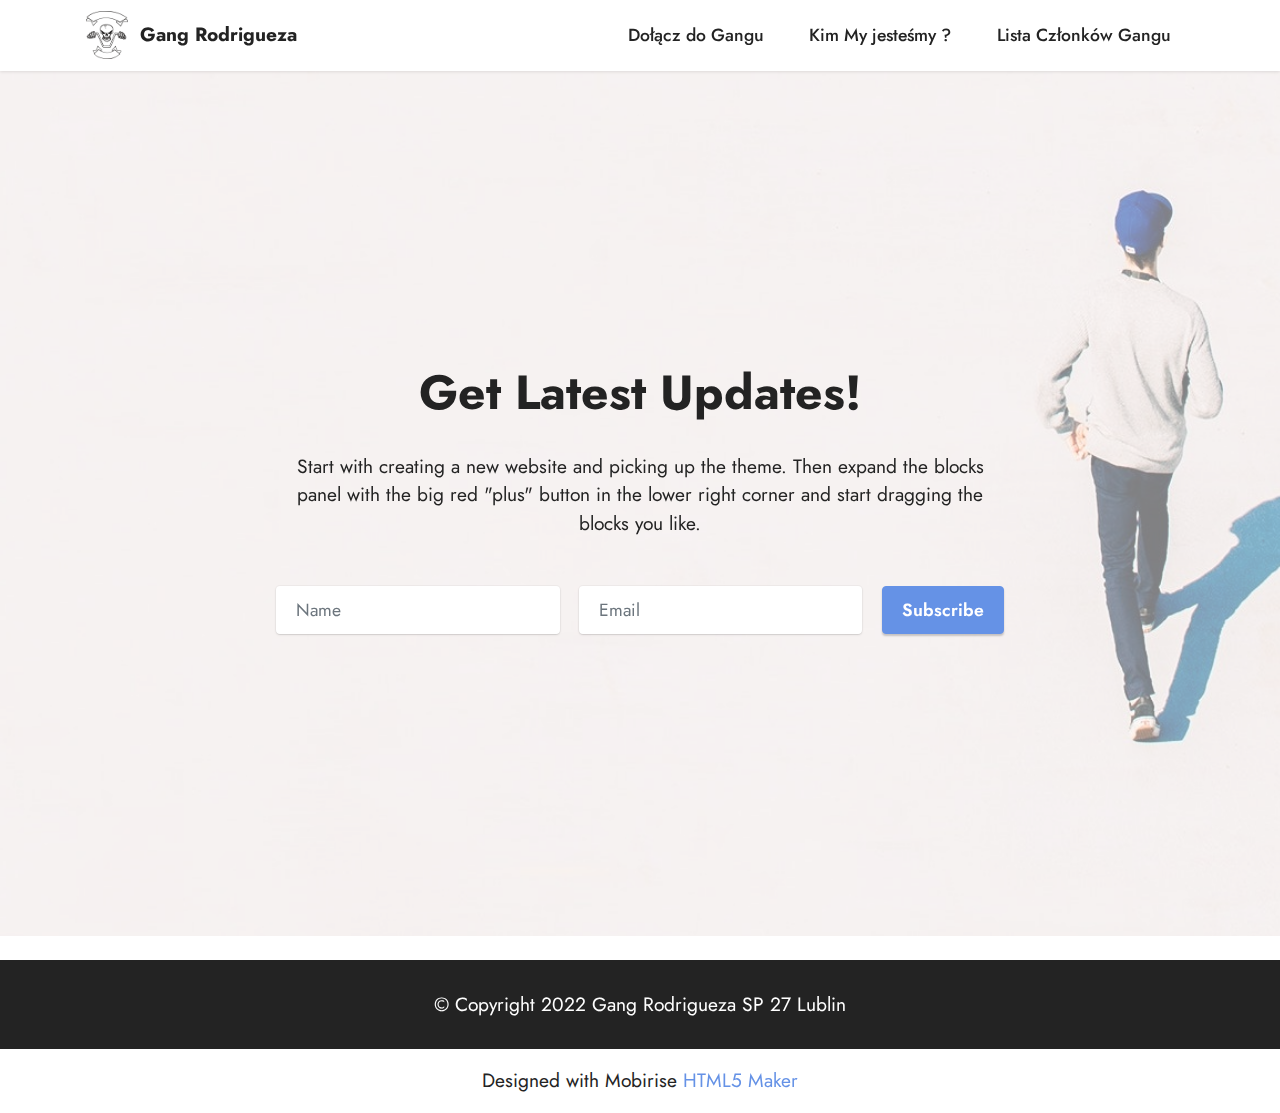
==== commit bfa86c27: "Add files via upload" ====
--- a/page1.html
+++ b/page1.html
@@ -8,21 +8,22 @@
   <meta name="twitter:card" content="summary_large_image"/>
   <meta name="twitter:image:src" content="">
   <meta property="og:image" content="">
-  <meta name="twitter:title" content="Członkowie">
+  <meta name="twitter:title" content="Dołącz Do Nas">
   <meta name="viewport" content="width=device-width, initial-scale=1, minimum-scale=1">
-  <link rel="shortcut icon" href="assets/images/logo.png" type="image/x-icon">
+  <link rel="shortcut icon" href="assets/images/mbr.png" type="image/x-icon">
   <meta name="description" content="">
   
   
-  <title>Członkowie</title>
+  <title>Dołącz Do Nas</title>
   <link rel="stylesheet" href="assets/bootstrap/css/bootstrap.min.css">
   <link rel="stylesheet" href="assets/bootstrap/css/bootstrap-grid.min.css">
   <link rel="stylesheet" href="assets/bootstrap/css/bootstrap-reboot.min.css">
+  <link rel="stylesheet" href="assets/parallax/jarallax.css">
   <link rel="stylesheet" href="assets/dropdown/css/style.css">
   <link rel="stylesheet" href="assets/socicon/css/styles.css">
   <link rel="stylesheet" href="assets/theme/css/style.css">
-  <link rel="preload" href="https://fonts.googleapis.com/css2?family=Jost:ital,wght@0,400;0,700;1,400;1,700&display=swap&display=swap" as="style" onload="this.onload=null;this.rel='stylesheet'">
-  <noscript><link rel="stylesheet" href="https://fonts.googleapis.com/css2?family=Jost:ital,wght@0,400;0,700;1,400;1,700&display=swap&display=swap"></noscript>
+  <link rel="preload" href="https://fonts.googleapis.com/css?family=Jost:100,200,300,400,500,600,700,800,900,100i,200i,300i,400i,500i,600i,700i,800i,900i&display=swap" as="style" onload="this.onload=null;this.rel='stylesheet'">
+  <noscript><link rel="stylesheet" href="https://fonts.googleapis.com/css?family=Jost:100,200,300,400,500,600,700,800,900,100i,200i,300i,400i,500i,600i,700i,800i,900i&display=swap"></noscript>
   <link rel="preload" as="style" href="assets/mobirise/css/mbr-additional.css"><link rel="stylesheet" href="assets/mobirise/css/mbr-additional.css" type="text/css">
   
   
@@ -31,14 +32,18 @@
 </head>
 <body>
   
-  <section data-bs-version="5.1" class="menu menu1 cid-t4YcPz2jKN" once="menu" id="menu1-3">
+  <section data-bs-version="5.1" class="menu menu1 cid-t4YcPz2jKN" once="menu" id="menu1-c">
     
 
     <nav class="navbar navbar-dropdown navbar-fixed-top navbar-expand-lg">
         <div class="container">
             <div class="navbar-brand">
-                
-                <span class="navbar-caption-wrap"><a class="navbar-caption text-black display-7" href="https://mobiri.se">Gang Rodrigueza</a></span>
+                <span class="navbar-logo">
+                    <a href="index.html">
+                        <img src="assets/images/mbr.png" alt="" style="height: 3rem;">
+                    </a>
+                </span>
+                <span class="navbar-caption-wrap"><a class="navbar-caption text-black text-primary display-7" href="index.html">Gang Rodrigueza</a></span>
             </div>
             <button class="navbar-toggler" type="button" data-toggle="collapse" data-bs-toggle="collapse" data-target="#navbarSupportedContent" data-bs-target="#navbarSupportedContent" aria-controls="navbarNavAltMarkup" aria-expanded="false" aria-label="Toggle navigation">
                 <div class="hamburger">
@@ -49,10 +54,8 @@
                 </div>
             </button>
             <div class="collapse navbar-collapse" id="navbarSupportedContent">
-                <ul class="navbar-nav nav-dropdown nav-right" data-app-modern-menu="true"><li class="nav-item"><a class="nav-link link text-black text-primary display-4" href="index.html#top">Co to ma być?</a></li>
-                    <li class="nav-item"><a class="nav-link link text-black text-primary display-4" href="page1.html#top">Członkowie</a></li>
-                    <li class="nav-item"><a class="nav-link link text-black text-primary display-4" href="page2.html#top">Dołączenie do Gangu</a>
-                    </li></ul>
+                <ul class="navbar-nav nav-dropdown nav-right" data-app-modern-menu="true"><li class="nav-item"><a class="nav-link link text-black text-primary display-4" href="page1.html">Dołącz do Gangu</a>
+                    </li><li class="nav-item"><a class="nav-link link text-black text-primary display-4" href="page1.html">Kim My jesteśmy ?</a></li><li class="nav-item"><a class="nav-link link text-black text-primary display-4" href="page1.html">Lista Członków Gangu</a></li></ul>
                 
                 
             </div>
@@ -60,7 +63,48 @@
     </nav>
 </section>
 
-<section data-bs-version="5.1" class="footer7 cid-t4YiYo8odU" once="footers" id="footer7-9">
+<section data-bs-version="5.1" class="form1 cid-t4Yt4BIato mbr-fullscreen mbr-parallax-background" id="form1-i">
+
+    
+
+    
+    <div class="mbr-overlay" style="opacity: 0.5; background-color: rgb(255, 255, 255);"></div>
+    <div class="container">
+        <div class="row justify-content-center">
+            <div class="col-lg-8 mx-auto mbr-form" data-form-type="formoid">
+                <form action="https://mobirise.eu/" method="POST" class="mbr-form form-with-styler" data-form-title="Form Name"><input type="hidden" name="email" data-form-email="true" value="xT6Crx4nN3VLYHfbjNmdhEtfvQ40FuUDDkLZ7TNVDhzs/K0lUVxki+iMmU/oU8p7fglJD71ZEwbIM0RPbXT4PtwzSVG8e8gtJsUoWyY+RpZDb+byOZYpfpGluCirRJrj">
+                    <div class="row">
+                        <div hidden="hidden" data-form-alert="" class="alert alert-success col-12">Thanks for filling out the form!</div>
+                        <div hidden="hidden" data-form-alert-danger="" class="alert alert-danger col-12">
+                            Oops...! some problem!
+                        </div>
+                    </div>
+                    <div class="dragArea row">
+                        <div class="col-12">
+                            <h1 class="mbr-section-title mb-4 mbr-fonts-style align-center display-2">
+                                <strong>Get Latest Updates!</strong>
+                            </h1>
+                        </div>
+                        <div class="col-12">
+                            <p class="mbr-text mbr-fonts-style mb-5 align-center display-7">Start with creating a new website and picking up the theme. Then expand the blocks panel with the big red "plus" button in the lower right corner and start dragging the blocks you like.</p>
+                        </div>
+                        <div class="col-md col-12 form-group mb-3" data-for="name">
+                            <input type="text" name="name" placeholder="Name" data-form-field="Name" class="form-control" id="name-form1-i">
+                        </div>
+                        <div class="col-md col-12 form-group mb-3" data-for="email">
+                            <input type="email" name="email" placeholder="Email" data-form-field="Email" class="form-control" id="email-form1-i">
+                        </div>
+                        <div class="mbr-section-btn col-12 col-md-auto">
+                            <button type="submit" class="btn btn-primary display-4">Subscribe</button>
+                        </div>
+                    </div>
+                </form>
+            </div>
+        </div>
+    </div>
+</section>
+
+<section data-bs-version="5.1" class="footer7 cid-t4YiYo8odU" once="footers" id="footer7-d">
 
     
 
@@ -74,7 +118,7 @@
             </div>
         </div>
     </div>
-</section><section class="display-7" style="padding: 0;align-items: center;justify-content: center;flex-wrap: wrap;    align-content: center;display: flex;position: relative;height: 4rem;"><a href="https://mobiri.se/2765106" style="flex: 1 1;height: 4rem;position: absolute;width: 100%;z-index: 1;"><img alt="" style="height: 4rem;" src="[data-uri]"></a><p style="margin: 0;text-align: center;" class="display-7">Built with Mobirise &#8204;</p><a style="z-index:1" href="https://mobirise.com/website-design-software.html">Website Design Software</a></section><script src="assets/bootstrap/js/bootstrap.bundle.min.js"></script>  <script src="assets/smoothscroll/smooth-scroll.js"></script>  <script src="assets/ytplayer/index.js"></script>  <script src="assets/dropdown/js/navbar-dropdown.js"></script>  <script src="assets/theme/js/script.js"></script>  
+</section><section class="display-7" style="padding: 0;align-items: center;justify-content: center;flex-wrap: wrap;    align-content: center;display: flex;position: relative;height: 4rem;"><a href="https://mobiri.se/2765106" style="flex: 1 1;height: 4rem;position: absolute;width: 100%;z-index: 1;"><img alt="" style="height: 4rem;" src="[data-uri]"></a><p style="margin: 0;text-align: center;" class="display-7">Designed with Mobirise &#8204;</p><a style="z-index:1" href="https://mobirise.com/html-builder.html">HTML5 Maker</a></section><script src="assets/bootstrap/js/bootstrap.bundle.min.js"></script>  <script src="assets/parallax/jarallax.js"></script>  <script src="assets/smoothscroll/smooth-scroll.js"></script>  <script src="assets/ytplayer/index.js"></script>  <script src="assets/dropdown/js/navbar-dropdown.js"></script>  <script src="assets/theme/js/script.js"></script>  <script src="assets/formoid/formoid.min.js"></script>  
   
   
 </body>
--- a/assets/parallax/jarallax.css
+++ b/assets/parallax/jarallax.css
@@ -0,0 +1,15 @@
+.jarallax {
+    position: relative;
+    z-index: 0;
+}
+.jarallax > .jarallax-img {
+    position: absolute;
+    object-fit: cover;
+    /* support for plugin https://github.com/bfred-it/object-fit-images */
+    font-family: 'object-fit: cover;';
+    top: 0;
+    left: 0;
+    width: 100%;
+    height: 100%;
+    z-index: -1;
+}--- a/assets/mobirise/css/mbr-additional.css
+++ b/assets/mobirise/css/mbr-additional.css
@@ -819,6 +819,11 @@
 .cid-t4YcPz2jKN .navbar.collapsed.opened .dropdown-menu {
   top: 0;
 }
+@media (min-width: 992px) {
+  .cid-t4YcPz2jKN .navbar.collapsed.opened:not(.navbar-short) .navbar-collapse {
+    max-height: calc(98.5vh - 3rem);
+  }
+}
 .cid-t4YcPz2jKN .navbar.collapsed .dropdown-menu .dropdown-submenu {
   left: 0 !important;
 }
@@ -1195,6 +1200,11 @@
 .cid-t4YcPz2jKN .navbar.collapsed.opened .dropdown-menu {
   top: 0;
 }
+@media (min-width: 992px) {
+  .cid-t4YcPz2jKN .navbar.collapsed.opened:not(.navbar-short) .navbar-collapse {
+    max-height: calc(98.5vh - 3rem);
+  }
+}
 .cid-t4YcPz2jKN .navbar.collapsed .dropdown-menu .dropdown-submenu {
   left: 0 !important;
 }
@@ -1413,19 +1423,13 @@
     left: -1rem;
   }
 }
-.cid-t4YiYo8odU {
-  padding-top: 30px;
-  padding-bottom: 30px;
-  background-color: #232323;
-  overflow: hidden;
-}
-.cid-t4YjaAbDLS {
-  background-image: url("../../../assets/images/mbr-2.jpg");
-}
-.cid-t4YjaAbDLS .mbr-fallback-image.disabled {
+.cid-t4Yt4BIato {
+  background-image: url("../../../assets/images/background2.jpg");
+}
+.cid-t4Yt4BIato .mbr-fallback-image.disabled {
   display: none;
 }
-.cid-t4YjaAbDLS .mbr-fallback-image {
+.cid-t4Yt4BIato .mbr-fallback-image {
   display: block;
   background-size: cover;
   background-position: center center;
@@ -1434,15 +1438,21 @@
   position: absolute;
   top: 0;
 }
-.cid-t4YjaAbDLS .mbr-text,
-.cid-t4YjaAbDLS .mbr-section-btn {
+.cid-t4Yt4BIato .mbr-text,
+.cid-t4Yt4BIato .mbr-section-btn {
   color: #232323;
 }
-.cid-t4YjaAbDLS .btn {
+.cid-t4Yt4BIato .btn {
   width: 100%;
 }
-.cid-t4YjaAbDLS .mbr-section-btn {
+.cid-t4Yt4BIato .mbr-section-btn {
   margin-bottom: 1.2rem;
+}
+.cid-t4YiYo8odU {
+  padding-top: 30px;
+  padding-bottom: 30px;
+  background-color: #232323;
+  overflow: hidden;
 }
 .cid-t4YcPz2jKN {
   z-index: 1000;
@@ -1581,6 +1591,11 @@
 .cid-t4YcPz2jKN .navbar.collapsed.opened .dropdown-menu {
   top: 0;
 }
+@media (min-width: 992px) {
+  .cid-t4YcPz2jKN .navbar.collapsed.opened:not(.navbar-short) .navbar-collapse {
+    max-height: calc(98.5vh - 3rem);
+  }
+}
 .cid-t4YcPz2jKN .navbar.collapsed .dropdown-menu .dropdown-submenu {
   left: 0 !important;
 }
--- a/assets/mobirise/css/mbr-additional.css
+++ b/assets/mobirise/css/mbr-additional.css
@@ -819,6 +819,11 @@
 .cid-t4YcPz2jKN .navbar.collapsed.opened .dropdown-menu {
   top: 0;
 }
+@media (min-width: 992px) {
+  .cid-t4YcPz2jKN .navbar.collapsed.opened:not(.navbar-short) .navbar-collapse {
+    max-height: calc(98.5vh - 3rem);
+  }
+}
 .cid-t4YcPz2jKN .navbar.collapsed .dropdown-menu .dropdown-submenu {
   left: 0 !important;
 }
@@ -1195,6 +1200,11 @@
 .cid-t4YcPz2jKN .navbar.collapsed.opened .dropdown-menu {
   top: 0;
 }
+@media (min-width: 992px) {
+  .cid-t4YcPz2jKN .navbar.collapsed.opened:not(.navbar-short) .navbar-collapse {
+    max-height: calc(98.5vh - 3rem);
+  }
+}
 .cid-t4YcPz2jKN .navbar.collapsed .dropdown-menu .dropdown-submenu {
   left: 0 !important;
 }
@@ -1413,19 +1423,13 @@
     left: -1rem;
   }
 }
-.cid-t4YiYo8odU {
-  padding-top: 30px;
-  padding-bottom: 30px;
-  background-color: #232323;
-  overflow: hidden;
-}
-.cid-t4YjaAbDLS {
-  background-image: url("../../../assets/images/mbr-2.jpg");
-}
-.cid-t4YjaAbDLS .mbr-fallback-image.disabled {
+.cid-t4Yt4BIato {
+  background-image: url("../../../assets/images/background2.jpg");
+}
+.cid-t4Yt4BIato .mbr-fallback-image.disabled {
   display: none;
 }
-.cid-t4YjaAbDLS .mbr-fallback-image {
+.cid-t4Yt4BIato .mbr-fallback-image {
   display: block;
   background-size: cover;
   background-position: center center;
@@ -1434,15 +1438,21 @@
   position: absolute;
   top: 0;
 }
-.cid-t4YjaAbDLS .mbr-text,
-.cid-t4YjaAbDLS .mbr-section-btn {
+.cid-t4Yt4BIato .mbr-text,
+.cid-t4Yt4BIato .mbr-section-btn {
   color: #232323;
 }
-.cid-t4YjaAbDLS .btn {
+.cid-t4Yt4BIato .btn {
   width: 100%;
 }
-.cid-t4YjaAbDLS .mbr-section-btn {
+.cid-t4Yt4BIato .mbr-section-btn {
   margin-bottom: 1.2rem;
+}
+.cid-t4YiYo8odU {
+  padding-top: 30px;
+  padding-bottom: 30px;
+  background-color: #232323;
+  overflow: hidden;
 }
 .cid-t4YcPz2jKN {
   z-index: 1000;
@@ -1581,6 +1591,11 @@
 .cid-t4YcPz2jKN .navbar.collapsed.opened .dropdown-menu {
   top: 0;
 }
+@media (min-width: 992px) {
+  .cid-t4YcPz2jKN .navbar.collapsed.opened:not(.navbar-short) .navbar-collapse {
+    max-height: calc(98.5vh - 3rem);
+  }
+}
 .cid-t4YcPz2jKN .navbar.collapsed .dropdown-menu .dropdown-submenu {
   left: 0 !important;
 }
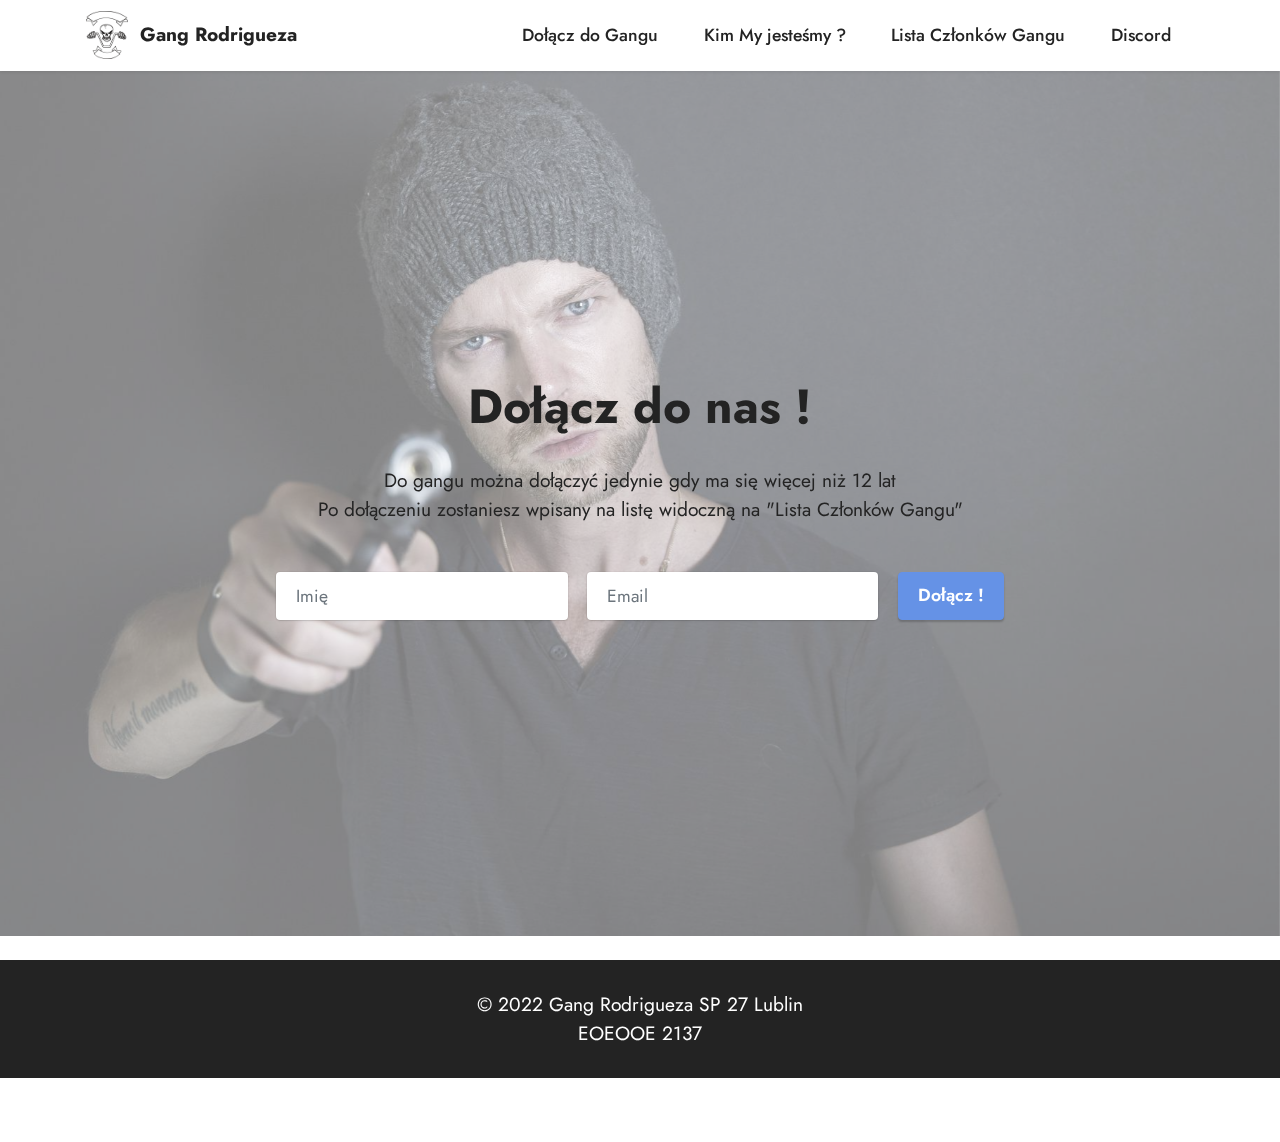
==== commit 7083526b: "Add files via upload" ====
--- a/page1.html
+++ b/page1.html
@@ -55,7 +55,7 @@
             </button>
             <div class="collapse navbar-collapse" id="navbarSupportedContent">
                 <ul class="navbar-nav nav-dropdown nav-right" data-app-modern-menu="true"><li class="nav-item"><a class="nav-link link text-black text-primary display-4" href="page1.html">Dołącz do Gangu</a>
-                    </li><li class="nav-item"><a class="nav-link link text-black text-primary display-4" href="page1.html">Kim My jesteśmy ?</a></li><li class="nav-item"><a class="nav-link link text-black text-primary display-4" href="page1.html">Lista Członków Gangu</a></li></ul>
+                    </li><li class="nav-item"><a class="nav-link link text-black text-primary display-4" href="page2.html">Kim My jesteśmy ?</a></li><li class="nav-item"><a class="nav-link link text-black text-primary display-4" href="page3.html">Lista Członków Gangu</a></li><li class="nav-item"><a class="nav-link link text-black text-primary display-4" href="page3.html">Discord</a></li></ul>
                 
                 
             </div>
@@ -72,31 +72,29 @@
     <div class="container">
         <div class="row justify-content-center">
             <div class="col-lg-8 mx-auto mbr-form" data-form-type="formoid">
-                <form action="https://mobirise.eu/" method="POST" class="mbr-form form-with-styler" data-form-title="Form Name"><input type="hidden" name="email" data-form-email="true" value="xT6Crx4nN3VLYHfbjNmdhEtfvQ40FuUDDkLZ7TNVDhzs/K0lUVxki+iMmU/oU8p7fglJD71ZEwbIM0RPbXT4PtwzSVG8e8gtJsUoWyY+RpZDb+byOZYpfpGluCirRJrj">
+                <form action="https://mobirise.eu/" method="POST" class="mbr-form form-with-styler" data-form-title="Form Name"><input type="hidden" name="email" data-form-email="true" value="KqmoSunUONZoojpZ/N3DZtwVtWR0FBmGxucWrHoIpY1MKbnVYZxljwR357G0Xo3cSDhI4YUUzckbneZFC+Px1qXDkWF8b0dzyV2DV5fV7AuXExQfEXniy/BOAIZeYVGB">
                     <div class="row">
-                        <div hidden="hidden" data-form-alert="" class="alert alert-success col-12">Thanks for filling out the form!</div>
+                        <div hidden="hidden" data-form-alert="" class="alert alert-success col-12">EEOEEO
+Dzięki za dołączenie
+ ~ S1DOR</div>
                         <div hidden="hidden" data-form-alert-danger="" class="alert alert-danger col-12">
                             Oops...! some problem!
                         </div>
                     </div>
                     <div class="dragArea row">
                         <div class="col-12">
-                            <h1 class="mbr-section-title mb-4 mbr-fonts-style align-center display-2">
-                                <strong>Get Latest Updates!</strong>
-                            </h1>
+                            <h1 class="mbr-section-title mb-4 mbr-fonts-style align-center display-2"><strong>Dołącz do nas !</strong></h1>
                         </div>
                         <div class="col-12">
-                            <p class="mbr-text mbr-fonts-style mb-5 align-center display-7">Start with creating a new website and picking up the theme. Then expand the blocks panel with the big red "plus" button in the lower right corner and start dragging the blocks you like.</p>
+                            <p class="mbr-text mbr-fonts-style mb-5 align-center display-7">Do gangu można dołączyć jedynie gdy ma się więcej niż 12 lat<br>Po dołączeniu zostaniesz wpisany na listę widoczną na "Lista Członków Gangu"</p>
                         </div>
                         <div class="col-md col-12 form-group mb-3" data-for="name">
-                            <input type="text" name="name" placeholder="Name" data-form-field="Name" class="form-control" id="name-form1-i">
+                            <input type="text" name="name" placeholder="Imię" data-form-field="Name" class="form-control" id="name-form1-i">
                         </div>
                         <div class="col-md col-12 form-group mb-3" data-for="email">
                             <input type="email" name="email" placeholder="Email" data-form-field="Email" class="form-control" id="email-form1-i">
                         </div>
-                        <div class="mbr-section-btn col-12 col-md-auto">
-                            <button type="submit" class="btn btn-primary display-4">Subscribe</button>
-                        </div>
+                        <div class="mbr-section-btn col-12 col-md-auto"><button type="submit" class="btn btn-primary display-4">Dołącz !</button></div>
                     </div>
                 </form>
             </div>
@@ -114,11 +112,11 @@
         <div class="media-container-row align-center mbr-white">
             <div class="col-12">
                 <p class="mbr-text mb-0 mbr-fonts-style display-7">
-                    © Copyright 2022 Gang Rodrigueza SP 27 Lublin</p>
+                    © 2022 Gang Rodrigueza SP 27 Lublin<br>EOEOOE 2137</p>
             </div>
         </div>
     </div>
-</section><section class="display-7" style="padding: 0;align-items: center;justify-content: center;flex-wrap: wrap;    align-content: center;display: flex;position: relative;height: 4rem;"><a href="https://mobiri.se/2765106" style="flex: 1 1;height: 4rem;position: absolute;width: 100%;z-index: 1;"><img alt="" style="height: 4rem;" src="[data-uri]"></a><p style="margin: 0;text-align: center;" class="display-7">Designed with Mobirise &#8204;</p><a style="z-index:1" href="https://mobirise.com/html-builder.html">HTML5 Maker</a></section><script src="assets/bootstrap/js/bootstrap.bundle.min.js"></script>  <script src="assets/parallax/jarallax.js"></script>  <script src="assets/smoothscroll/smooth-scroll.js"></script>  <script src="assets/ytplayer/index.js"></script>  <script src="assets/dropdown/js/navbar-dropdown.js"></script>  <script src="assets/theme/js/script.js"></script>  <script src="assets/formoid/formoid.min.js"></script>  
+</section><section style=”display: none !important;” class="display-7" style="padding: 0;align-items: center;justify-content: center;flex-wrap: wrap;    align-content: center;display: flex;position: relative;height: 4rem;"><a href="https://mobiri.se/2765106" style="flex: 1 1;height: 4rem;position: absolute;width: 100%;z-index: 1;"><p style="margin: 0;text-align: center;" class="display-7"> &#8204;</p><a style="z-index:1" href="https://mobirise.com/offline-website-builder.html"></a></section><script src="assets/bootstrap/js/bootstrap.bundle.min.js"></script>  <script src="assets/parallax/jarallax.js"></script>  <script src="assets/smoothscroll/smooth-scroll.js"></script>  <script src="assets/ytplayer/index.js"></script>  <script src="assets/dropdown/js/navbar-dropdown.js"></script>  <script src="assets/theme/js/script.js"></script>  <script src="assets/formoid/formoid.min.js"></script>  
   
   
 </body>
--- a/assets/mobirise/css/mbr-additional.css
+++ b/assets/mobirise/css/mbr-additional.css
@@ -1424,7 +1424,7 @@
   }
 }
 .cid-t4Yt4BIato {
-  background-image: url("../../../assets/images/background2.jpg");
+  background-image: url("../../../assets/images/mbr-5.jpg");
 }
 .cid-t4Yt4BIato .mbr-fallback-image.disabled {
   display: none;
@@ -1814,9 +1814,467 @@
     left: -1rem;
   }
 }
+.cid-t4YzuiWquw {
+  padding-top: 5rem;
+  padding-bottom: 5rem;
+  background-image: url("../../../assets/images/mbr-8.jpeg");
+}
+.cid-t4YzuiWquw .mbr-fallback-image.disabled {
+  display: none;
+}
+.cid-t4YzuiWquw .mbr-fallback-image {
+  display: block;
+  background-size: cover;
+  background-position: center center;
+  width: 100%;
+  height: 100%;
+  position: absolute;
+  top: 0;
+}
+.cid-t4YzuiWquw .mbr-section-subtitle {
+  text-align: center;
+}
 .cid-t4YiYo8odU {
   padding-top: 30px;
   padding-bottom: 30px;
   background-color: #232323;
   overflow: hidden;
 }
+.cid-t4Yxxku3gk {
+  padding-top: 5rem;
+  padding-bottom: 5rem;
+  background-image: url("../../../assets/images/mbr-7.jpg");
+}
+.cid-t4Yxxku3gk .mbr-fallback-image.disabled {
+  display: none;
+}
+.cid-t4Yxxku3gk .mbr-fallback-image {
+  display: block;
+  background-size: cover;
+  background-position: center center;
+  width: 100%;
+  height: 100%;
+  position: absolute;
+  top: 0;
+}
+.cid-t4Yxxku3gk .card-wrapper {
+  background: #4479d9;
+  border-radius: 4px;
+}
+@media (max-width: 767px) {
+  .cid-t4Yxxku3gk .card-wrapper {
+    padding: 1rem;
+  }
+}
+@media (min-width: 768px) and (max-width: 991px) {
+  .cid-t4Yxxku3gk .card-wrapper {
+    padding: 2rem;
+  }
+}
+@media (min-width: 992px) {
+  .cid-t4Yxxku3gk .card-wrapper {
+    padding: 4rem;
+  }
+}
+.cid-t4Yxxku3gk .mbr-text,
+.cid-t4Yxxku3gk .mbr-section-btn {
+  color: #ffffff;
+}
+.cid-t4Yxxku3gk .card-title,
+.cid-t4Yxxku3gk .card-box {
+  text-align: left;
+}
+.cid-t4YcPz2jKN {
+  z-index: 1000;
+  width: 100%;
+  position: relative;
+  min-height: 60px;
+}
+.cid-t4YcPz2jKN nav.navbar {
+  position: fixed;
+}
+.cid-t4YcPz2jKN .dropdown-item:before {
+  font-family: Moririse2 !important;
+  content: "\e966";
+  display: inline-block;
+  width: 0;
+  position: absolute;
+  left: 1rem;
+  top: 0.5rem;
+  margin-right: 0.5rem;
+  line-height: 1;
+  font-size: inherit;
+  vertical-align: middle;
+  text-align: center;
+  overflow: hidden;
+  transform: scale(0, 1);
+  transition: all 0.25s ease-in-out;
+}
+.cid-t4YcPz2jKN .dropdown-menu {
+  padding: 0;
+  border-radius: 4px;
+  box-shadow: 0 1px 3px 0 rgba(0, 0, 0, 0.1);
+}
+.cid-t4YcPz2jKN .dropdown-item {
+  border-bottom: 1px solid #e6e6e6;
+}
+.cid-t4YcPz2jKN .dropdown-item:hover,
+.cid-t4YcPz2jKN .dropdown-item:focus {
+  background: #6592e6 !important;
+  color: white !important;
+}
+.cid-t4YcPz2jKN .dropdown-item:hover span {
+  color: white;
+}
+.cid-t4YcPz2jKN .dropdown-item:first-child {
+  border-top-left-radius: 4px;
+  border-top-right-radius: 4px;
+}
+.cid-t4YcPz2jKN .dropdown-item:last-child {
+  border-bottom: none;
+  border-bottom-left-radius: 4px;
+  border-bottom-right-radius: 4px;
+}
+.cid-t4YcPz2jKN .nav-dropdown .link {
+  padding: 0 0.3em !important;
+  margin: 0.667em 1em !important;
+}
+.cid-t4YcPz2jKN .nav-dropdown .link.dropdown-toggle::after {
+  margin-left: 0.5rem;
+  margin-top: 0.2rem;
+}
+.cid-t4YcPz2jKN .nav-link {
+  position: relative;
+}
+.cid-t4YcPz2jKN .container {
+  display: flex;
+  margin: auto;
+}
+@media (min-width: 992px) {
+  .cid-t4YcPz2jKN .container {
+    flex-wrap: nowrap;
+  }
+}
+.cid-t4YcPz2jKN .iconfont-wrapper {
+  color: #000000 !important;
+  font-size: 1.5rem;
+  padding-right: 0.5rem;
+}
+.cid-t4YcPz2jKN .dropdown-menu,
+.cid-t4YcPz2jKN .navbar.opened {
+  background: #ffffff !important;
+}
+.cid-t4YcPz2jKN .nav-item:focus,
+.cid-t4YcPz2jKN .nav-link:focus {
+  outline: none;
+}
+.cid-t4YcPz2jKN .dropdown .dropdown-menu .dropdown-item {
+  width: auto;
+  transition: all 0.25s ease-in-out;
+}
+.cid-t4YcPz2jKN .dropdown .dropdown-menu .dropdown-item::after {
+  right: 0.5rem;
+}
+.cid-t4YcPz2jKN .dropdown .dropdown-menu .dropdown-item .mbr-iconfont {
+  margin-right: 0.5rem;
+  vertical-align: sub;
+}
+.cid-t4YcPz2jKN .dropdown .dropdown-menu .dropdown-item .mbr-iconfont:before {
+  display: inline-block;
+  transform: scale(1, 1);
+  transition: all 0.25s ease-in-out;
+}
+.cid-t4YcPz2jKN .collapsed .dropdown-menu .dropdown-item:before {
+  display: none;
+}
+.cid-t4YcPz2jKN .collapsed .dropdown .dropdown-menu .dropdown-item {
+  padding: 0.235em 1.5em 0.235em 1.5em !important;
+  transition: none;
+  margin: 0 !important;
+}
+.cid-t4YcPz2jKN .navbar {
+  min-height: 70px;
+  transition: all 0.3s;
+  border-bottom: 1px solid transparent;
+  box-shadow: 0 1px 3px 0 rgba(0, 0, 0, 0.1);
+  background: #ffffff;
+}
+.cid-t4YcPz2jKN .navbar.opened {
+  transition: all 0.3s;
+}
+.cid-t4YcPz2jKN .navbar .dropdown-item {
+  padding: 0.5rem 1.8rem;
+}
+.cid-t4YcPz2jKN .navbar .navbar-logo img {
+  width: auto;
+}
+.cid-t4YcPz2jKN .navbar .navbar-collapse {
+  justify-content: flex-end;
+  z-index: 1;
+}
+.cid-t4YcPz2jKN .navbar.collapsed {
+  justify-content: center;
+}
+.cid-t4YcPz2jKN .navbar.collapsed .nav-item .nav-link::before {
+  display: none;
+}
+.cid-t4YcPz2jKN .navbar.collapsed.opened .dropdown-menu {
+  top: 0;
+}
+@media (min-width: 992px) {
+  .cid-t4YcPz2jKN .navbar.collapsed.opened:not(.navbar-short) .navbar-collapse {
+    max-height: calc(98.5vh - 3rem);
+  }
+}
+.cid-t4YcPz2jKN .navbar.collapsed .dropdown-menu .dropdown-submenu {
+  left: 0 !important;
+}
+.cid-t4YcPz2jKN .navbar.collapsed .dropdown-menu .dropdown-item:after {
+  right: auto;
+}
+.cid-t4YcPz2jKN .navbar.collapsed .dropdown-menu .dropdown-toggle[data-toggle="dropdown-submenu"]:after {
+  margin-left: 0.5rem;
+  margin-top: 0.2rem;
+  border-top: 0.35em solid;
+  border-right: 0.35em solid transparent;
+  border-left: 0.35em solid transparent;
+  border-bottom: 0;
+  top: 41%;
+}
+.cid-t4YcPz2jKN .navbar.collapsed ul.navbar-nav li {
+  margin: auto;
+}
+.cid-t4YcPz2jKN .navbar.collapsed .dropdown-menu .dropdown-item {
+  padding: 0.25rem 1.5rem;
+  text-align: center;
+}
+.cid-t4YcPz2jKN .navbar.collapsed .icons-menu {
+  padding-left: 0;
+  padding-right: 0;
+  padding-top: 0.5rem;
+  padding-bottom: 0.5rem;
+}
+@media (max-width: 991px) {
+  .cid-t4YcPz2jKN .navbar .nav-item .nav-link::before {
+    display: none;
+  }
+  .cid-t4YcPz2jKN .navbar.opened .dropdown-menu {
+    top: 0;
+  }
+  .cid-t4YcPz2jKN .navbar .dropdown-menu .dropdown-submenu {
+    left: 0 !important;
+  }
+  .cid-t4YcPz2jKN .navbar .dropdown-menu .dropdown-item:after {
+    right: auto;
+  }
+  .cid-t4YcPz2jKN .navbar .dropdown-menu .dropdown-toggle[data-toggle="dropdown-submenu"]:after {
+    margin-left: 0.5rem;
+    margin-top: 0.2rem;
+    border-top: 0.35em solid;
+    border-right: 0.35em solid transparent;
+    border-left: 0.35em solid transparent;
+    border-bottom: 0;
+    top: 40%;
+  }
+  .cid-t4YcPz2jKN .navbar .navbar-logo img {
+    height: 3rem !important;
+  }
+  .cid-t4YcPz2jKN .navbar ul.navbar-nav li {
+    margin: auto;
+  }
+  .cid-t4YcPz2jKN .navbar .dropdown-menu .dropdown-item {
+    padding: 0.25rem 1.5rem !important;
+    text-align: center;
+  }
+  .cid-t4YcPz2jKN .navbar .navbar-brand {
+    flex-shrink: initial;
+    flex-basis: auto;
+    word-break: break-word;
+    padding-right: 2rem;
+  }
+  .cid-t4YcPz2jKN .navbar .navbar-toggler {
+    flex-basis: auto;
+  }
+  .cid-t4YcPz2jKN .navbar .icons-menu {
+    padding-left: 0;
+    padding-top: 0.5rem;
+    padding-bottom: 0.5rem;
+  }
+}
+.cid-t4YcPz2jKN .navbar.navbar-short {
+  min-height: 60px;
+}
+.cid-t4YcPz2jKN .navbar.navbar-short .navbar-logo img {
+  height: 2.5rem !important;
+}
+.cid-t4YcPz2jKN .navbar.navbar-short .navbar-brand {
+  min-height: 60px;
+  padding: 0;
+}
+.cid-t4YcPz2jKN .navbar-brand {
+  min-height: 70px;
+  flex-shrink: 0;
+  align-items: center;
+  margin-right: 0;
+  padding: 10px 0;
+  transition: all 0.3s;
+  word-break: break-word;
+  z-index: 1;
+}
+.cid-t4YcPz2jKN .navbar-brand .navbar-caption {
+  line-height: inherit !important;
+}
+.cid-t4YcPz2jKN .navbar-brand .navbar-logo a {
+  outline: none;
+}
+.cid-t4YcPz2jKN .dropdown-item.active,
+.cid-t4YcPz2jKN .dropdown-item:active {
+  background-color: transparent;
+}
+.cid-t4YcPz2jKN .navbar-expand-lg .navbar-nav .nav-link {
+  padding: 0;
+}
+.cid-t4YcPz2jKN .nav-dropdown .link.dropdown-toggle {
+  margin-right: 1.667em;
+}
+.cid-t4YcPz2jKN .nav-dropdown .link.dropdown-toggle[aria-expanded="true"] {
+  margin-right: 0;
+  padding: 0.667em 1.667em;
+}
+.cid-t4YcPz2jKN .navbar.navbar-expand-lg .dropdown .dropdown-menu {
+  background: #ffffff;
+}
+.cid-t4YcPz2jKN .navbar.navbar-expand-lg .dropdown .dropdown-menu .dropdown-submenu {
+  margin: 0;
+  left: 100%;
+}
+.cid-t4YcPz2jKN .navbar .dropdown.open > .dropdown-menu {
+  display: block;
+}
+.cid-t4YcPz2jKN ul.navbar-nav {
+  flex-wrap: wrap;
+}
+.cid-t4YcPz2jKN .navbar-buttons {
+  text-align: center;
+  min-width: 170px;
+}
+.cid-t4YcPz2jKN button.navbar-toggler {
+  outline: none;
+  width: 31px;
+  height: 20px;
+  cursor: pointer;
+  transition: all 0.2s;
+  position: relative;
+  align-self: center;
+}
+.cid-t4YcPz2jKN button.navbar-toggler .hamburger span {
+  position: absolute;
+  right: 0;
+  width: 30px;
+  height: 2px;
+  border-right: 5px;
+  background-color: #000000;
+}
+.cid-t4YcPz2jKN button.navbar-toggler .hamburger span:nth-child(1) {
+  top: 0;
+  transition: all 0.2s;
+}
+.cid-t4YcPz2jKN button.navbar-toggler .hamburger span:nth-child(2) {
+  top: 8px;
+  transition: all 0.15s;
+}
+.cid-t4YcPz2jKN button.navbar-toggler .hamburger span:nth-child(3) {
+  top: 8px;
+  transition: all 0.15s;
+}
+.cid-t4YcPz2jKN button.navbar-toggler .hamburger span:nth-child(4) {
+  top: 16px;
+  transition: all 0.2s;
+}
+.cid-t4YcPz2jKN nav.opened .hamburger span:nth-child(1) {
+  top: 8px;
+  width: 0;
+  opacity: 0;
+  right: 50%;
+  transition: all 0.2s;
+}
+.cid-t4YcPz2jKN nav.opened .hamburger span:nth-child(2) {
+  transform: rotate(45deg);
+  transition: all 0.25s;
+}
+.cid-t4YcPz2jKN nav.opened .hamburger span:nth-child(3) {
+  transform: rotate(-45deg);
+  transition: all 0.25s;
+}
+.cid-t4YcPz2jKN nav.opened .hamburger span:nth-child(4) {
+  top: 8px;
+  width: 0;
+  opacity: 0;
+  right: 50%;
+  transition: all 0.2s;
+}
+.cid-t4YcPz2jKN .navbar-dropdown {
+  padding: 0 1rem;
+  position: fixed;
+}
+.cid-t4YcPz2jKN a.nav-link {
+  display: flex;
+  align-items: center;
+  justify-content: center;
+}
+.cid-t4YcPz2jKN .icons-menu {
+  flex-wrap: nowrap;
+  display: flex;
+  justify-content: center;
+  padding-left: 1rem;
+  padding-right: 1rem;
+  padding-top: 0.3rem;
+  text-align: center;
+}
+@media screen and (-ms-high-contrast: active), (-ms-high-contrast: none) {
+  .cid-t4YcPz2jKN .navbar {
+    height: 70px;
+  }
+  .cid-t4YcPz2jKN .navbar.opened {
+    height: auto;
+  }
+  .cid-t4YcPz2jKN .nav-item .nav-link:hover::before {
+    width: 175%;
+    max-width: calc(100% + 2rem);
+    left: -1rem;
+  }
+}
+.cid-t4Ywmq1Lzr {
+  padding-top: 6rem;
+  padding-bottom: 6rem;
+  background-image: url("../../../assets/images/mbr-6.jpg");
+}
+.cid-t4Ywmq1Lzr .mbr-fallback-image.disabled {
+  display: none;
+}
+.cid-t4Ywmq1Lzr .mbr-fallback-image {
+  display: block;
+  background-size: cover;
+  background-position: center center;
+  width: 100%;
+  height: 100%;
+  position: absolute;
+  top: 0;
+}
+@media (max-width: 991px) {
+  .cid-t4Ywmq1Lzr .image-wrapper {
+    margin-bottom: 1rem;
+  }
+}
+.cid-t4Ywmq1Lzr .row {
+  flex-direction: row-reverse;
+}
+.cid-t4Ywmq1Lzr img {
+  width: 100%;
+}
+.cid-t4YiYo8odU {
+  padding-top: 30px;
+  padding-bottom: 30px;
+  background-color: #232323;
+  overflow: hidden;
+}
--- a/assets/mobirise/css/mbr-additional.css
+++ b/assets/mobirise/css/mbr-additional.css
@@ -1424,7 +1424,7 @@
   }
 }
 .cid-t4Yt4BIato {
-  background-image: url("../../../assets/images/background2.jpg");
+  background-image: url("../../../assets/images/mbr-5.jpg");
 }
 .cid-t4Yt4BIato .mbr-fallback-image.disabled {
   display: none;
@@ -1814,9 +1814,467 @@
     left: -1rem;
   }
 }
+.cid-t4YzuiWquw {
+  padding-top: 5rem;
+  padding-bottom: 5rem;
+  background-image: url("../../../assets/images/mbr-8.jpeg");
+}
+.cid-t4YzuiWquw .mbr-fallback-image.disabled {
+  display: none;
+}
+.cid-t4YzuiWquw .mbr-fallback-image {
+  display: block;
+  background-size: cover;
+  background-position: center center;
+  width: 100%;
+  height: 100%;
+  position: absolute;
+  top: 0;
+}
+.cid-t4YzuiWquw .mbr-section-subtitle {
+  text-align: center;
+}
 .cid-t4YiYo8odU {
   padding-top: 30px;
   padding-bottom: 30px;
   background-color: #232323;
   overflow: hidden;
 }
+.cid-t4Yxxku3gk {
+  padding-top: 5rem;
+  padding-bottom: 5rem;
+  background-image: url("../../../assets/images/mbr-7.jpg");
+}
+.cid-t4Yxxku3gk .mbr-fallback-image.disabled {
+  display: none;
+}
+.cid-t4Yxxku3gk .mbr-fallback-image {
+  display: block;
+  background-size: cover;
+  background-position: center center;
+  width: 100%;
+  height: 100%;
+  position: absolute;
+  top: 0;
+}
+.cid-t4Yxxku3gk .card-wrapper {
+  background: #4479d9;
+  border-radius: 4px;
+}
+@media (max-width: 767px) {
+  .cid-t4Yxxku3gk .card-wrapper {
+    padding: 1rem;
+  }
+}
+@media (min-width: 768px) and (max-width: 991px) {
+  .cid-t4Yxxku3gk .card-wrapper {
+    padding: 2rem;
+  }
+}
+@media (min-width: 992px) {
+  .cid-t4Yxxku3gk .card-wrapper {
+    padding: 4rem;
+  }
+}
+.cid-t4Yxxku3gk .mbr-text,
+.cid-t4Yxxku3gk .mbr-section-btn {
+  color: #ffffff;
+}
+.cid-t4Yxxku3gk .card-title,
+.cid-t4Yxxku3gk .card-box {
+  text-align: left;
+}
+.cid-t4YcPz2jKN {
+  z-index: 1000;
+  width: 100%;
+  position: relative;
+  min-height: 60px;
+}
+.cid-t4YcPz2jKN nav.navbar {
+  position: fixed;
+}
+.cid-t4YcPz2jKN .dropdown-item:before {
+  font-family: Moririse2 !important;
+  content: "\e966";
+  display: inline-block;
+  width: 0;
+  position: absolute;
+  left: 1rem;
+  top: 0.5rem;
+  margin-right: 0.5rem;
+  line-height: 1;
+  font-size: inherit;
+  vertical-align: middle;
+  text-align: center;
+  overflow: hidden;
+  transform: scale(0, 1);
+  transition: all 0.25s ease-in-out;
+}
+.cid-t4YcPz2jKN .dropdown-menu {
+  padding: 0;
+  border-radius: 4px;
+  box-shadow: 0 1px 3px 0 rgba(0, 0, 0, 0.1);
+}
+.cid-t4YcPz2jKN .dropdown-item {
+  border-bottom: 1px solid #e6e6e6;
+}
+.cid-t4YcPz2jKN .dropdown-item:hover,
+.cid-t4YcPz2jKN .dropdown-item:focus {
+  background: #6592e6 !important;
+  color: white !important;
+}
+.cid-t4YcPz2jKN .dropdown-item:hover span {
+  color: white;
+}
+.cid-t4YcPz2jKN .dropdown-item:first-child {
+  border-top-left-radius: 4px;
+  border-top-right-radius: 4px;
+}
+.cid-t4YcPz2jKN .dropdown-item:last-child {
+  border-bottom: none;
+  border-bottom-left-radius: 4px;
+  border-bottom-right-radius: 4px;
+}
+.cid-t4YcPz2jKN .nav-dropdown .link {
+  padding: 0 0.3em !important;
+  margin: 0.667em 1em !important;
+}
+.cid-t4YcPz2jKN .nav-dropdown .link.dropdown-toggle::after {
+  margin-left: 0.5rem;
+  margin-top: 0.2rem;
+}
+.cid-t4YcPz2jKN .nav-link {
+  position: relative;
+}
+.cid-t4YcPz2jKN .container {
+  display: flex;
+  margin: auto;
+}
+@media (min-width: 992px) {
+  .cid-t4YcPz2jKN .container {
+    flex-wrap: nowrap;
+  }
+}
+.cid-t4YcPz2jKN .iconfont-wrapper {
+  color: #000000 !important;
+  font-size: 1.5rem;
+  padding-right: 0.5rem;
+}
+.cid-t4YcPz2jKN .dropdown-menu,
+.cid-t4YcPz2jKN .navbar.opened {
+  background: #ffffff !important;
+}
+.cid-t4YcPz2jKN .nav-item:focus,
+.cid-t4YcPz2jKN .nav-link:focus {
+  outline: none;
+}
+.cid-t4YcPz2jKN .dropdown .dropdown-menu .dropdown-item {
+  width: auto;
+  transition: all 0.25s ease-in-out;
+}
+.cid-t4YcPz2jKN .dropdown .dropdown-menu .dropdown-item::after {
+  right: 0.5rem;
+}
+.cid-t4YcPz2jKN .dropdown .dropdown-menu .dropdown-item .mbr-iconfont {
+  margin-right: 0.5rem;
+  vertical-align: sub;
+}
+.cid-t4YcPz2jKN .dropdown .dropdown-menu .dropdown-item .mbr-iconfont:before {
+  display: inline-block;
+  transform: scale(1, 1);
+  transition: all 0.25s ease-in-out;
+}
+.cid-t4YcPz2jKN .collapsed .dropdown-menu .dropdown-item:before {
+  display: none;
+}
+.cid-t4YcPz2jKN .collapsed .dropdown .dropdown-menu .dropdown-item {
+  padding: 0.235em 1.5em 0.235em 1.5em !important;
+  transition: none;
+  margin: 0 !important;
+}
+.cid-t4YcPz2jKN .navbar {
+  min-height: 70px;
+  transition: all 0.3s;
+  border-bottom: 1px solid transparent;
+  box-shadow: 0 1px 3px 0 rgba(0, 0, 0, 0.1);
+  background: #ffffff;
+}
+.cid-t4YcPz2jKN .navbar.opened {
+  transition: all 0.3s;
+}
+.cid-t4YcPz2jKN .navbar .dropdown-item {
+  padding: 0.5rem 1.8rem;
+}
+.cid-t4YcPz2jKN .navbar .navbar-logo img {
+  width: auto;
+}
+.cid-t4YcPz2jKN .navbar .navbar-collapse {
+  justify-content: flex-end;
+  z-index: 1;
+}
+.cid-t4YcPz2jKN .navbar.collapsed {
+  justify-content: center;
+}
+.cid-t4YcPz2jKN .navbar.collapsed .nav-item .nav-link::before {
+  display: none;
+}
+.cid-t4YcPz2jKN .navbar.collapsed.opened .dropdown-menu {
+  top: 0;
+}
+@media (min-width: 992px) {
+  .cid-t4YcPz2jKN .navbar.collapsed.opened:not(.navbar-short) .navbar-collapse {
+    max-height: calc(98.5vh - 3rem);
+  }
+}
+.cid-t4YcPz2jKN .navbar.collapsed .dropdown-menu .dropdown-submenu {
+  left: 0 !important;
+}
+.cid-t4YcPz2jKN .navbar.collapsed .dropdown-menu .dropdown-item:after {
+  right: auto;
+}
+.cid-t4YcPz2jKN .navbar.collapsed .dropdown-menu .dropdown-toggle[data-toggle="dropdown-submenu"]:after {
+  margin-left: 0.5rem;
+  margin-top: 0.2rem;
+  border-top: 0.35em solid;
+  border-right: 0.35em solid transparent;
+  border-left: 0.35em solid transparent;
+  border-bottom: 0;
+  top: 41%;
+}
+.cid-t4YcPz2jKN .navbar.collapsed ul.navbar-nav li {
+  margin: auto;
+}
+.cid-t4YcPz2jKN .navbar.collapsed .dropdown-menu .dropdown-item {
+  padding: 0.25rem 1.5rem;
+  text-align: center;
+}
+.cid-t4YcPz2jKN .navbar.collapsed .icons-menu {
+  padding-left: 0;
+  padding-right: 0;
+  padding-top: 0.5rem;
+  padding-bottom: 0.5rem;
+}
+@media (max-width: 991px) {
+  .cid-t4YcPz2jKN .navbar .nav-item .nav-link::before {
+    display: none;
+  }
+  .cid-t4YcPz2jKN .navbar.opened .dropdown-menu {
+    top: 0;
+  }
+  .cid-t4YcPz2jKN .navbar .dropdown-menu .dropdown-submenu {
+    left: 0 !important;
+  }
+  .cid-t4YcPz2jKN .navbar .dropdown-menu .dropdown-item:after {
+    right: auto;
+  }
+  .cid-t4YcPz2jKN .navbar .dropdown-menu .dropdown-toggle[data-toggle="dropdown-submenu"]:after {
+    margin-left: 0.5rem;
+    margin-top: 0.2rem;
+    border-top: 0.35em solid;
+    border-right: 0.35em solid transparent;
+    border-left: 0.35em solid transparent;
+    border-bottom: 0;
+    top: 40%;
+  }
+  .cid-t4YcPz2jKN .navbar .navbar-logo img {
+    height: 3rem !important;
+  }
+  .cid-t4YcPz2jKN .navbar ul.navbar-nav li {
+    margin: auto;
+  }
+  .cid-t4YcPz2jKN .navbar .dropdown-menu .dropdown-item {
+    padding: 0.25rem 1.5rem !important;
+    text-align: center;
+  }
+  .cid-t4YcPz2jKN .navbar .navbar-brand {
+    flex-shrink: initial;
+    flex-basis: auto;
+    word-break: break-word;
+    padding-right: 2rem;
+  }
+  .cid-t4YcPz2jKN .navbar .navbar-toggler {
+    flex-basis: auto;
+  }
+  .cid-t4YcPz2jKN .navbar .icons-menu {
+    padding-left: 0;
+    padding-top: 0.5rem;
+    padding-bottom: 0.5rem;
+  }
+}
+.cid-t4YcPz2jKN .navbar.navbar-short {
+  min-height: 60px;
+}
+.cid-t4YcPz2jKN .navbar.navbar-short .navbar-logo img {
+  height: 2.5rem !important;
+}
+.cid-t4YcPz2jKN .navbar.navbar-short .navbar-brand {
+  min-height: 60px;
+  padding: 0;
+}
+.cid-t4YcPz2jKN .navbar-brand {
+  min-height: 70px;
+  flex-shrink: 0;
+  align-items: center;
+  margin-right: 0;
+  padding: 10px 0;
+  transition: all 0.3s;
+  word-break: break-word;
+  z-index: 1;
+}
+.cid-t4YcPz2jKN .navbar-brand .navbar-caption {
+  line-height: inherit !important;
+}
+.cid-t4YcPz2jKN .navbar-brand .navbar-logo a {
+  outline: none;
+}
+.cid-t4YcPz2jKN .dropdown-item.active,
+.cid-t4YcPz2jKN .dropdown-item:active {
+  background-color: transparent;
+}
+.cid-t4YcPz2jKN .navbar-expand-lg .navbar-nav .nav-link {
+  padding: 0;
+}
+.cid-t4YcPz2jKN .nav-dropdown .link.dropdown-toggle {
+  margin-right: 1.667em;
+}
+.cid-t4YcPz2jKN .nav-dropdown .link.dropdown-toggle[aria-expanded="true"] {
+  margin-right: 0;
+  padding: 0.667em 1.667em;
+}
+.cid-t4YcPz2jKN .navbar.navbar-expand-lg .dropdown .dropdown-menu {
+  background: #ffffff;
+}
+.cid-t4YcPz2jKN .navbar.navbar-expand-lg .dropdown .dropdown-menu .dropdown-submenu {
+  margin: 0;
+  left: 100%;
+}
+.cid-t4YcPz2jKN .navbar .dropdown.open > .dropdown-menu {
+  display: block;
+}
+.cid-t4YcPz2jKN ul.navbar-nav {
+  flex-wrap: wrap;
+}
+.cid-t4YcPz2jKN .navbar-buttons {
+  text-align: center;
+  min-width: 170px;
+}
+.cid-t4YcPz2jKN button.navbar-toggler {
+  outline: none;
+  width: 31px;
+  height: 20px;
+  cursor: pointer;
+  transition: all 0.2s;
+  position: relative;
+  align-self: center;
+}
+.cid-t4YcPz2jKN button.navbar-toggler .hamburger span {
+  position: absolute;
+  right: 0;
+  width: 30px;
+  height: 2px;
+  border-right: 5px;
+  background-color: #000000;
+}
+.cid-t4YcPz2jKN button.navbar-toggler .hamburger span:nth-child(1) {
+  top: 0;
+  transition: all 0.2s;
+}
+.cid-t4YcPz2jKN button.navbar-toggler .hamburger span:nth-child(2) {
+  top: 8px;
+  transition: all 0.15s;
+}
+.cid-t4YcPz2jKN button.navbar-toggler .hamburger span:nth-child(3) {
+  top: 8px;
+  transition: all 0.15s;
+}
+.cid-t4YcPz2jKN button.navbar-toggler .hamburger span:nth-child(4) {
+  top: 16px;
+  transition: all 0.2s;
+}
+.cid-t4YcPz2jKN nav.opened .hamburger span:nth-child(1) {
+  top: 8px;
+  width: 0;
+  opacity: 0;
+  right: 50%;
+  transition: all 0.2s;
+}
+.cid-t4YcPz2jKN nav.opened .hamburger span:nth-child(2) {
+  transform: rotate(45deg);
+  transition: all 0.25s;
+}
+.cid-t4YcPz2jKN nav.opened .hamburger span:nth-child(3) {
+  transform: rotate(-45deg);
+  transition: all 0.25s;
+}
+.cid-t4YcPz2jKN nav.opened .hamburger span:nth-child(4) {
+  top: 8px;
+  width: 0;
+  opacity: 0;
+  right: 50%;
+  transition: all 0.2s;
+}
+.cid-t4YcPz2jKN .navbar-dropdown {
+  padding: 0 1rem;
+  position: fixed;
+}
+.cid-t4YcPz2jKN a.nav-link {
+  display: flex;
+  align-items: center;
+  justify-content: center;
+}
+.cid-t4YcPz2jKN .icons-menu {
+  flex-wrap: nowrap;
+  display: flex;
+  justify-content: center;
+  padding-left: 1rem;
+  padding-right: 1rem;
+  padding-top: 0.3rem;
+  text-align: center;
+}
+@media screen and (-ms-high-contrast: active), (-ms-high-contrast: none) {
+  .cid-t4YcPz2jKN .navbar {
+    height: 70px;
+  }
+  .cid-t4YcPz2jKN .navbar.opened {
+    height: auto;
+  }
+  .cid-t4YcPz2jKN .nav-item .nav-link:hover::before {
+    width: 175%;
+    max-width: calc(100% + 2rem);
+    left: -1rem;
+  }
+}
+.cid-t4Ywmq1Lzr {
+  padding-top: 6rem;
+  padding-bottom: 6rem;
+  background-image: url("../../../assets/images/mbr-6.jpg");
+}
+.cid-t4Ywmq1Lzr .mbr-fallback-image.disabled {
+  display: none;
+}
+.cid-t4Ywmq1Lzr .mbr-fallback-image {
+  display: block;
+  background-size: cover;
+  background-position: center center;
+  width: 100%;
+  height: 100%;
+  position: absolute;
+  top: 0;
+}
+@media (max-width: 991px) {
+  .cid-t4Ywmq1Lzr .image-wrapper {
+    margin-bottom: 1rem;
+  }
+}
+.cid-t4Ywmq1Lzr .row {
+  flex-direction: row-reverse;
+}
+.cid-t4Ywmq1Lzr img {
+  width: 100%;
+}
+.cid-t4YiYo8odU {
+  padding-top: 30px;
+  padding-bottom: 30px;
+  background-color: #232323;
+  overflow: hidden;
+}
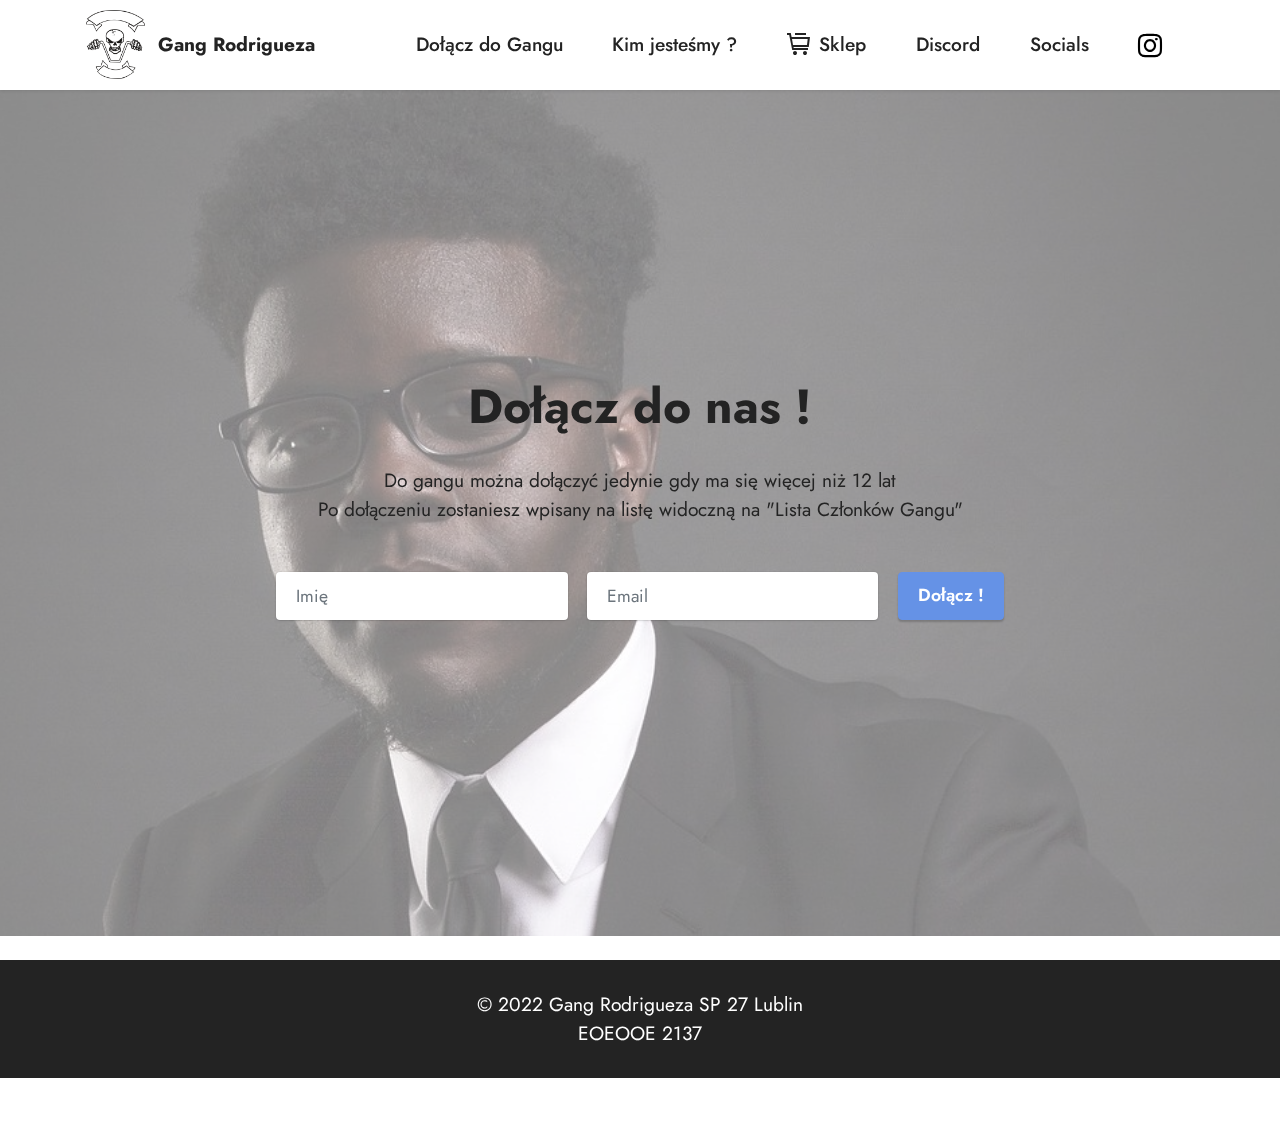
==== commit 37851032: "Add files via upload" ====
--- a/page1.html
+++ b/page1.html
@@ -15,6 +15,7 @@
   
   
   <title>Dołącz Do Nas</title>
+  <link rel="stylesheet" href="assets/web/assets/mobirise-icons2/mobirise2.css">
   <link rel="stylesheet" href="assets/bootstrap/css/bootstrap.min.css">
   <link rel="stylesheet" href="assets/bootstrap/css/bootstrap-grid.min.css">
   <link rel="stylesheet" href="assets/bootstrap/css/bootstrap-reboot.min.css">
@@ -40,7 +41,7 @@
             <div class="navbar-brand">
                 <span class="navbar-logo">
                     <a href="index.html">
-                        <img src="assets/images/mbr.png" alt="" style="height: 3rem;">
+                        <img src="assets/images/mbr.png" alt="" style="height: 4.3rem;">
                     </a>
                 </span>
                 <span class="navbar-caption-wrap"><a class="navbar-caption text-black text-primary display-7" href="index.html">Gang Rodrigueza</a></span>
@@ -54,9 +55,16 @@
                 </div>
             </button>
             <div class="collapse navbar-collapse" id="navbarSupportedContent">
-                <ul class="navbar-nav nav-dropdown nav-right" data-app-modern-menu="true"><li class="nav-item"><a class="nav-link link text-black text-primary display-4" href="page1.html">Dołącz do Gangu</a>
-                    </li><li class="nav-item"><a class="nav-link link text-black text-primary display-4" href="page2.html">Kim My jesteśmy ?</a></li><li class="nav-item"><a class="nav-link link text-black text-primary display-4" href="page3.html">Lista Członków Gangu</a></li><li class="nav-item"><a class="nav-link link text-black text-primary display-4" href="page3.html">Discord</a></li></ul>
-                
+                <ul class="navbar-nav nav-dropdown nav-right" data-app-modern-menu="true"><li class="nav-item"><a class="nav-link link text-black display-7" href="page1.html">Dołącz do Gangu</a>
+                    </li><li class="nav-item"><a class="nav-link link text-black display-7" href="page2.html">Kim jesteśmy ?</a></li><li class="nav-item"><a class="nav-link link text-black display-7" href="page6.html"><span class="mobi-mbri mobi-mbri-cart-full mbr-iconfont mbr-iconfont-btn"></span>Sklep</a></li><li class="nav-item"><a class="nav-link link text-black text-primary display-7" href="page5.html">Discord</a></li><li class="nav-item"><a class="nav-link link text-black text-primary display-7" href="page8.html">Socials</a></li></ul>
+                <div class="icons-menu">
+                    <a class="iconfont-wrapper" href="http://www.instagram.com/fp.gangrodrigueza/">
+                        <span class="p-2 mbr-iconfont socicon-instagram socicon"></span>
+                    </a>
+                    
+                    
+                    
+                </div>
                 
             </div>
         </div>
@@ -72,7 +80,7 @@
     <div class="container">
         <div class="row justify-content-center">
             <div class="col-lg-8 mx-auto mbr-form" data-form-type="formoid">
-                <form action="https://mobirise.eu/" method="POST" class="mbr-form form-with-styler" data-form-title="Form Name"><input type="hidden" name="email" data-form-email="true" value="KqmoSunUONZoojpZ/N3DZtwVtWR0FBmGxucWrHoIpY1MKbnVYZxljwR357G0Xo3cSDhI4YUUzckbneZFC+Px1qXDkWF8b0dzyV2DV5fV7AuXExQfEXniy/BOAIZeYVGB">
+                <form action="https://mobirise.eu/" method="POST" class="mbr-form form-with-styler" data-form-title="Form Name"><input type="hidden" name="email" data-form-email="true" value="37OenenmPFRDSapvVVvO72U/JZeBKDf+f3yMyJkuqp+mkGtlZPQ+u+6xmNN4dNXDBS1GL0FqiM/745+oLP+AhxhVYamkXRA09oP9ifmP+IeAOF/keD7RrX2HCQbyhvDE">
                     <div class="row">
                         <div hidden="hidden" data-form-alert="" class="alert alert-success col-12">EEOEEO
 Dzięki za dołączenie
@@ -116,7 +124,7 @@
             </div>
         </div>
     </div>
-</section><section style=”display: none !important;” class="display-7" style="padding: 0;align-items: center;justify-content: center;flex-wrap: wrap;    align-content: center;display: flex;position: relative;height: 4rem;"><a href="https://mobiri.se/2765106" style="flex: 1 1;height: 4rem;position: absolute;width: 100%;z-index: 1;"><p style="margin: 0;text-align: center;" class="display-7"> &#8204;</p><a style="z-index:1" href="https://mobirise.com/offline-website-builder.html"></a></section><script src="assets/bootstrap/js/bootstrap.bundle.min.js"></script>  <script src="assets/parallax/jarallax.js"></script>  <script src="assets/smoothscroll/smooth-scroll.js"></script>  <script src="assets/ytplayer/index.js"></script>  <script src="assets/dropdown/js/navbar-dropdown.js"></script>  <script src="assets/theme/js/script.js"></script>  <script src="assets/formoid/formoid.min.js"></script>  
+</section><section class="display-7" style="padding: 0;align-items: center;justify-content: center;flex-wrap: wrap;    align-content: center;display: flex;position: relative;height: 4rem;"><a href="https://mobiri.se/2765106" style="flex: 1 1;height: 4rem;position: absolute;width: 100%;z-index: 1;"><img alt="" style="height: 4rem;" src="[data-uri]"></a><p style="margin: 0;text-align: center;" class="display-7"> &#8204;</p><a style="z-index:1" href="https://mobirise.com/website-maker.html"></a></section><script src="assets/bootstrap/js/bootstrap.bundle.min.js"></script>  <script src="assets/parallax/jarallax.js"></script>  <script src="assets/smoothscroll/smooth-scroll.js"></script>  <script src="assets/ytplayer/index.js"></script>  <script src="assets/dropdown/js/navbar-dropdown.js"></script>  <script src="assets/theme/js/script.js"></script>  <script src="assets/formoid/formoid.min.js"></script>  
   
   
 </body>
--- a/assets/web/assets/mobirise-icons2/mobirise2.css
+++ b/assets/web/assets/mobirise-icons2/mobirise2.css
@@ -0,0 +1,498 @@
+@font-face {
+  font-family: 'Moririse2';
+  font-display: swap;
+  src:  url('mobirise2.eot?f2bix4');
+  src:  url('mobirise2.eot?f2bix4#iefix') format('embedded-opentype'),
+    url('mobirise2.ttf?f2bix4') format('truetype'),
+    url('mobirise2.woff?f2bix4') format('woff'),
+    url('mobirise2.svg?f2bix4#mobirise2') format('svg');
+  font-weight: normal;
+  font-style: normal;
+}
+
+[class^="mobi-"], [class*=" mobi-"] {
+  /* use !important to prevent issues with browser extensions that change fonts */
+  font-family: 'Moririse2' !important;
+  speak: none;
+  font-style: normal;
+  font-weight: normal;
+  font-variant: normal;
+  text-transform: none;
+  line-height: 1;
+
+  /* Better Font Rendering =========== */
+  -webkit-font-smoothing: antialiased;
+  -moz-osx-font-smoothing: grayscale;
+}
+
+.mobi-mbri-add-submenu:before {
+  content: "\e900";
+}
+.mobi-mbri-alert:before {
+  content: "\e901";
+}
+.mobi-mbri-align-center:before {
+  content: "\e902";
+}
+.mobi-mbri-align-justify:before {
+  content: "\e903";
+}
+.mobi-mbri-align-left:before {
+  content: "\e904";
+}
+.mobi-mbri-align-right:before {
+  content: "\e905";
+}
+.mobi-mbri-android:before {
+  content: "\e906";
+}
+.mobi-mbri-apple:before {
+  content: "\e907";
+}
+.mobi-mbri-arrow-down:before {
+  content: "\e908";
+}
+.mobi-mbri-arrow-next:before {
+  content: "\e909";
+}
+.mobi-mbri-arrow-prev:before {
+  content: "\e90a";
+}
+.mobi-mbri-arrow-up:before {
+  content: "\e90b";
+}
+.mobi-mbri-bold:before {
+  content: "\e90c";
+}
+.mobi-mbri-bookmark:before {
+  content: "\e90d";
+}
+.mobi-mbri-bootstrap:before {
+  content: "\e90e";
+}
+.mobi-mbri-briefcase:before {
+  content: "\e90f";
+}
+.mobi-mbri-browse:before {
+  content: "\e910";
+}
+.mobi-mbri-bulleted-list:before {
+  content: "\e911";
+}
+.mobi-mbri-calendar:before {
+  content: "\e912";
+}
+.mobi-mbri-camera:before {
+  content: "\e913";
+}
+.mobi-mbri-cart-add:before {
+  content: "\e914";
+}
+.mobi-mbri-cart-full:before {
+  content: "\e915";
+}
+.mobi-mbri-cash:before {
+  content: "\e916";
+}
+.mobi-mbri-change-style:before {
+  content: "\e917";
+}
+.mobi-mbri-chat:before {
+  content: "\e918";
+}
+.mobi-mbri-clock:before {
+  content: "\e919";
+}
+.mobi-mbri-close:before {
+  content: "\e91a";
+}
+.mobi-mbri-cloud:before {
+  content: "\e91b";
+}
+.mobi-mbri-code:before {
+  content: "\e91c";
+}
+.mobi-mbri-contact-form:before {
+  content: "\e91d";
+}
+.mobi-mbri-credit-card:before {
+  content: "\e91e";
+}
+.mobi-mbri-cursor-click:before {
+  content: "\e91f";
+}
+.mobi-mbri-cust-feedback:before {
+  content: "\e920";
+}
+.mobi-mbri-database:before {
+  content: "\e921";
+}
+.mobi-mbri-delivery:before {
+  content: "\e922";
+}
+.mobi-mbri-desktop:before {
+  content: "\e923";
+}
+.mobi-mbri-devices:before {
+  content: "\e924";
+}
+.mobi-mbri-down:before {
+  content: "\e925";
+}
+.mobi-mbri-download-2:before {
+  content: "\e926";
+}
+.mobi-mbri-download:before {
+  content: "\e927";
+}
+.mobi-mbri-drag-n-drop-2:before {
+  content: "\e928";
+}
+.mobi-mbri-drag-n-drop:before {
+  content: "\e929";
+}
+.mobi-mbri-edit-2:before {
+  content: "\e92a";
+}
+.mobi-mbri-edit:before {
+  content: "\e92b";
+}
+.mobi-mbri-error:before {
+  content: "\e92c";
+}
+.mobi-mbri-extension:before {
+  content: "\e92d";
+}
+.mobi-mbri-features:before {
+  content: "\e92e";
+}
+.mobi-mbri-file:before {
+  content: "\e92f";
+}
+.mobi-mbri-flag:before {
+  content: "\e930";
+}
+.mobi-mbri-folder:before {
+  content: "\e931";
+}
+.mobi-mbri-gift:before {
+  content: "\e932";
+}
+.mobi-mbri-github:before {
+  content: "\e933";
+}
+.mobi-mbri-globe-2:before {
+  content: "\e934";
+}
+.mobi-mbri-globe:before {
+  content: "\e935";
+}
+.mobi-mbri-growing-chart:before {
+  content: "\e936";
+}
+.mobi-mbri-hearth:before {
+  content: "\e937";
+}
+.mobi-mbri-help:before {
+  content: "\e938";
+}
+.mobi-mbri-home:before {
+  content: "\e939";
+}
+.mobi-mbri-hot-cup:before {
+  content: "\e93a";
+}
+.mobi-mbri-idea:before {
+  content: "\e93b";
+}
+.mobi-mbri-image-gallery:before {
+  content: "\e93c";
+}
+.mobi-mbri-image-slider:before {
+  content: "\e93d";
+}
+.mobi-mbri-info:before {
+  content: "\e93e";
+}
+.mobi-mbri-italic:before {
+  content: "\e93f";
+}
+.mobi-mbri-key:before {
+  content: "\e940";
+}
+.mobi-mbri-laptop:before {
+  content: "\e941";
+}
+.mobi-mbri-layers:before {
+  content: "\e942";
+}
+.mobi-mbri-left-right:before {
+  content: "\e943";
+}
+.mobi-mbri-left:before {
+  content: "\e944";
+}
+.mobi-mbri-letter:before {
+  content: "\e945";
+}
+.mobi-mbri-like:before {
+  content: "\e946";
+}
+.mobi-mbri-link:before {
+  content: "\e947";
+}
+.mobi-mbri-lock:before {
+  content: "\e948";
+}
+.mobi-mbri-login:before {
+  content: "\e949";
+}
+.mobi-mbri-logout:before {
+  content: "\e94a";
+}
+.mobi-mbri-magic-stick:before {
+  content: "\e94b";
+}
+.mobi-mbri-map-pin:before {
+  content: "\e94c";
+}
+.mobi-mbri-menu:before {
+  content: "\e94d";
+}
+.mobi-mbri-mobile-2:before {
+  content: "\e94e";
+}
+.mobi-mbri-mobile-horizontal:before {
+  content: "\e94f";
+}
+.mobi-mbri-mobile:before {
+  content: "\e950";
+}
+.mobi-mbri-mobirise:before {
+  content: "\e951";
+}
+.mobi-mbri-more-horizontal:before {
+  content: "\e952";
+}
+.mobi-mbri-more-vertical:before {
+  content: "\e953";
+}
+.mobi-mbri-music:before {
+  content: "\e954";
+}
+.mobi-mbri-new-file:before {
+  content: "\e955";
+}
+.mobi-mbri-numbered-list:before {
+  content: "\e956";
+}
+.mobi-mbri-opened-folder:before {
+  content: "\e957";
+}
+.mobi-mbri-pages:before {
+  content: "\e958";
+}
+.mobi-mbri-paper-plane:before {
+  content: "\e959";
+}
+.mobi-mbri-paperclip:before {
+  content: "\e95a";
+}
+.mobi-mbri-phone:before {
+  content: "\e95b";
+}
+.mobi-mbri-photo:before {
+  content: "\e95c";
+}
+.mobi-mbri-photos:before {
+  content: "\e95d";
+}
+.mobi-mbri-pin:before {
+  content: "\e95e";
+}
+.mobi-mbri-play:before {
+  content: "\e95f";
+}
+.mobi-mbri-plus:before {
+  content: "\e960";
+}
+.mobi-mbri-preview:before {
+  content: "\e961";
+}
+.mobi-mbri-print:before {
+  content: "\e962";
+}
+.mobi-mbri-protect:before {
+  content: "\e963";
+}
+.mobi-mbri-question:before {
+  content: "\e964";
+}
+.mobi-mbri-quote-left:before {
+  content: "\e965";
+}
+.mobi-mbri-quote-right:before {
+  content: "\e966";
+}
+.mobi-mbri-redo:before {
+  content: "\e967";
+}
+.mobi-mbri-refresh:before {
+  content: "\e968";
+}
+.mobi-mbri-responsive-2:before {
+  content: "\e969";
+}
+.mobi-mbri-responsive:before {
+  content: "\e96a";
+}
+.mobi-mbri-right:before {
+  content: "\e96b";
+}
+.mobi-mbri-rocket:before {
+  content: "\e96c";
+}
+.mobi-mbri-sad-face:before {
+  content: "\e96d";
+}
+.mobi-mbri-sale:before {
+  content: "\e96e";
+}
+.mobi-mbri-save:before {
+  content: "\e96f";
+}
+.mobi-mbri-search:before {
+  content: "\e970";
+}
+.mobi-mbri-setting-2:before {
+  content: "\e971";
+}
+.mobi-mbri-setting-3:before {
+  content: "\e972";
+}
+.mobi-mbri-setting:before {
+  content: "\e973";
+}
+.mobi-mbri-share:before {
+  content: "\e974";
+}
+.mobi-mbri-shopping-bag:before {
+  content: "\e975";
+}
+.mobi-mbri-shopping-basket:before {
+  content: "\e976";
+}
+.mobi-mbri-shopping-cart:before {
+  content: "\e977";
+}
+.mobi-mbri-sites:before {
+  content: "\e978";
+}
+.mobi-mbri-smile-face:before {
+  content: "\e979";
+}
+.mobi-mbri-speed:before {
+  content: "\e97a";
+}
+.mobi-mbri-star:before {
+  content: "\e97b";
+}
+.mobi-mbri-success:before {
+  content: "\e97c";
+}
+.mobi-mbri-sun:before {
+  content: "\e97d";
+}
+.mobi-mbri-sun2:before {
+  content: "\e97e";
+}
+.mobi-mbri-tablet-vertical:before {
+  content: "\e97f";
+}
+.mobi-mbri-tablet:before {
+  content: "\e980";
+}
+.mobi-mbri-target:before {
+  content: "\e981";
+}
+.mobi-mbri-timer:before {
+  content: "\e982";
+}
+.mobi-mbri-to-ftp:before {
+  content: "\e983";
+}
+.mobi-mbri-to-local-drive:before {
+  content: "\e984";
+}
+.mobi-mbri-touch-swipe:before {
+  content: "\e985";
+}
+.mobi-mbri-touch:before {
+  content: "\e986";
+}
+.mobi-mbri-trash:before {
+  content: "\e987";
+}
+.mobi-mbri-underline:before {
+  content: "\e988";
+}
+.mobi-mbri-undo:before {
+  content: "\e989";
+}
+.mobi-mbri-unlink:before {
+  content: "\e98a";
+}
+.mobi-mbri-unlock:before {
+  content: "\e98b";
+}
+.mobi-mbri-up-down:before {
+  content: "\e98c";
+}
+.mobi-mbri-up:before {
+  content: "\e98d";
+}
+.mobi-mbri-update:before {
+  content: "\e98e";
+}
+.mobi-mbri-upload-2:before {
+  content: "\e98f";
+}
+.mobi-mbri-upload:before {
+  content: "\e990";
+}
+.mobi-mbri-user-2:before {
+  content: "\e991";
+}
+.mobi-mbri-user:before {
+  content: "\e992";
+}
+.mobi-mbri-users:before {
+  content: "\e993";
+}
+.mobi-mbri-video-play:before {
+  content: "\e994";
+}
+.mobi-mbri-video:before {
+  content: "\e995";
+}
+.mobi-mbri-watch:before {
+  content: "\e996";
+}
+.mobi-mbri-website-theme-2:before {
+  content: "\e997";
+}
+.mobi-mbri-website-theme:before {
+  content: "\e998";
+}
+.mobi-mbri-wifi:before {
+  content: "\e999";
+}
+.mobi-mbri-windows:before {
+  content: "\e99a";
+}
+.mobi-mbri-zoom-in:before {
+  content: "\e99b";
+}
+.mobi-mbri-zoom-out:before {
+  content: "\e99c";
+}
--- a/assets/mobirise/css/mbr-additional.css
+++ b/assets/mobirise/css/mbr-additional.css
@@ -821,7 +821,7 @@
 }
 @media (min-width: 992px) {
   .cid-t4YcPz2jKN .navbar.collapsed.opened:not(.navbar-short) .navbar-collapse {
-    max-height: calc(98.5vh - 3rem);
+    max-height: calc(98.5vh - 4.3rem);
   }
 }
 .cid-t4YcPz2jKN .navbar.collapsed .dropdown-menu .dropdown-submenu {
@@ -1056,6 +1056,39 @@
   height: 100%;
   position: absolute;
   top: 0;
+}
+.cid-t5bGhqqLol {
+  background-image: url("../../../assets/images/unknown.png");
+}
+.cid-t5bGhqqLol .mbr-fallback-image.disabled {
+  display: none;
+}
+.cid-t5bGhqqLol .mbr-fallback-image {
+  display: block;
+  background-size: cover;
+  background-position: center center;
+  width: 100%;
+  height: 100%;
+  position: absolute;
+  top: 0;
+}
+.cid-t5bGhqqLol .mbr-section-title {
+  color: #e43f3f;
+}
+.cid-t5bGhqqLol .mbr-text,
+.cid-t5bGhqqLol .mbr-section-btn {
+  color: #353535;
+}
+.cid-t5bH1UKtG6 {
+  padding-top: 5rem;
+  padding-bottom: 5rem;
+  background-color: #ffffff;
+}
+.cid-t5bH1UKtG6 .line {
+  background-color: #6592e6;
+  align: center;
+  height: 2px;
+  margin: 0 auto;
 }
 .cid-t4YiYo8odU {
   padding-top: 30px;
@@ -1202,7 +1235,7 @@
 }
 @media (min-width: 992px) {
   .cid-t4YcPz2jKN .navbar.collapsed.opened:not(.navbar-short) .navbar-collapse {
-    max-height: calc(98.5vh - 3rem);
+    max-height: calc(98.5vh - 4.3rem);
   }
 }
 .cid-t4YcPz2jKN .navbar.collapsed .dropdown-menu .dropdown-submenu {
@@ -1424,7 +1457,7 @@
   }
 }
 .cid-t4Yt4BIato {
-  background-image: url("../../../assets/images/mbr-5.jpg");
+  background-image: url("../../../assets/images/mbr-8.jpeg");
 }
 .cid-t4Yt4BIato .mbr-fallback-image.disabled {
   display: none;
@@ -1593,7 +1626,7 @@
 }
 @media (min-width: 992px) {
   .cid-t4YcPz2jKN .navbar.collapsed.opened:not(.navbar-short) .navbar-collapse {
-    max-height: calc(98.5vh - 3rem);
+    max-height: calc(98.5vh - 4.3rem);
   }
 }
 .cid-t4YcPz2jKN .navbar.collapsed .dropdown-menu .dropdown-submenu {
@@ -1839,50 +1872,6 @@
   padding-bottom: 30px;
   background-color: #232323;
   overflow: hidden;
-}
-.cid-t4Yxxku3gk {
-  padding-top: 5rem;
-  padding-bottom: 5rem;
-  background-image: url("../../../assets/images/mbr-7.jpg");
-}
-.cid-t4Yxxku3gk .mbr-fallback-image.disabled {
-  display: none;
-}
-.cid-t4Yxxku3gk .mbr-fallback-image {
-  display: block;
-  background-size: cover;
-  background-position: center center;
-  width: 100%;
-  height: 100%;
-  position: absolute;
-  top: 0;
-}
-.cid-t4Yxxku3gk .card-wrapper {
-  background: #4479d9;
-  border-radius: 4px;
-}
-@media (max-width: 767px) {
-  .cid-t4Yxxku3gk .card-wrapper {
-    padding: 1rem;
-  }
-}
-@media (min-width: 768px) and (max-width: 991px) {
-  .cid-t4Yxxku3gk .card-wrapper {
-    padding: 2rem;
-  }
-}
-@media (min-width: 992px) {
-  .cid-t4Yxxku3gk .card-wrapper {
-    padding: 4rem;
-  }
-}
-.cid-t4Yxxku3gk .mbr-text,
-.cid-t4Yxxku3gk .mbr-section-btn {
-  color: #ffffff;
-}
-.cid-t4Yxxku3gk .card-title,
-.cid-t4Yxxku3gk .card-box {
-  text-align: left;
 }
 .cid-t4YcPz2jKN {
   z-index: 1000;
@@ -2023,7 +2012,7 @@
 }
 @media (min-width: 992px) {
   .cid-t4YcPz2jKN .navbar.collapsed.opened:not(.navbar-short) .navbar-collapse {
-    max-height: calc(98.5vh - 3rem);
+    max-height: calc(98.5vh - 4.3rem);
   }
 }
 .cid-t4YcPz2jKN .navbar.collapsed .dropdown-menu .dropdown-submenu {
@@ -2244,15 +2233,15 @@
     left: -1rem;
   }
 }
-.cid-t4Ywmq1Lzr {
-  padding-top: 6rem;
-  padding-bottom: 6rem;
-  background-image: url("../../../assets/images/mbr-6.jpg");
-}
-.cid-t4Ywmq1Lzr .mbr-fallback-image.disabled {
+.cid-t5bDffaY8s {
+  padding-top: 5rem;
+  padding-bottom: 5rem;
+  background: #ffffff;
+}
+.cid-t5bDffaY8s .mbr-fallback-image.disabled {
   display: none;
 }
-.cid-t4Ywmq1Lzr .mbr-fallback-image {
+.cid-t5bDffaY8s .mbr-fallback-image {
   display: block;
   background-size: cover;
   background-position: center center;
@@ -2261,16 +2250,30 @@
   position: absolute;
   top: 0;
 }
-@media (max-width: 991px) {
-  .cid-t4Ywmq1Lzr .image-wrapper {
-    margin-bottom: 1rem;
-  }
-}
-.cid-t4Ywmq1Lzr .row {
-  flex-direction: row-reverse;
-}
-.cid-t4Ywmq1Lzr img {
+.cid-t5bDffaY8s .google-map {
+  height: 30rem;
+  position: relative;
+}
+.cid-t5bDffaY8s .google-map iframe {
+  height: 100%;
   width: 100%;
+}
+.cid-t5bDffaY8s .google-map [data-state-details] {
+  color: #6b6763;
+  height: 1.5em;
+  margin-top: -0.75em;
+  padding-left: 1.25rem;
+  padding-right: 1.25rem;
+  position: absolute;
+  text-align: center;
+  top: 50%;
+  width: 100%;
+}
+.cid-t5bDffaY8s .google-map[data-state] {
+  background: #e9e5dc;
+}
+.cid-t5bDffaY8s .google-map[data-state="loading"] [data-state-details] {
+  display: none;
 }
 .cid-t4YiYo8odU {
   padding-top: 30px;
@@ -2278,3 +2281,1775 @@
   background-color: #232323;
   overflow: hidden;
 }
+.cid-t4YcPz2jKN {
+  z-index: 1000;
+  width: 100%;
+  position: relative;
+  min-height: 60px;
+}
+.cid-t4YcPz2jKN nav.navbar {
+  position: fixed;
+}
+.cid-t4YcPz2jKN .dropdown-item:before {
+  font-family: Moririse2 !important;
+  content: "\e966";
+  display: inline-block;
+  width: 0;
+  position: absolute;
+  left: 1rem;
+  top: 0.5rem;
+  margin-right: 0.5rem;
+  line-height: 1;
+  font-size: inherit;
+  vertical-align: middle;
+  text-align: center;
+  overflow: hidden;
+  transform: scale(0, 1);
+  transition: all 0.25s ease-in-out;
+}
+.cid-t4YcPz2jKN .dropdown-menu {
+  padding: 0;
+  border-radius: 4px;
+  box-shadow: 0 1px 3px 0 rgba(0, 0, 0, 0.1);
+}
+.cid-t4YcPz2jKN .dropdown-item {
+  border-bottom: 1px solid #e6e6e6;
+}
+.cid-t4YcPz2jKN .dropdown-item:hover,
+.cid-t4YcPz2jKN .dropdown-item:focus {
+  background: #6592e6 !important;
+  color: white !important;
+}
+.cid-t4YcPz2jKN .dropdown-item:hover span {
+  color: white;
+}
+.cid-t4YcPz2jKN .dropdown-item:first-child {
+  border-top-left-radius: 4px;
+  border-top-right-radius: 4px;
+}
+.cid-t4YcPz2jKN .dropdown-item:last-child {
+  border-bottom: none;
+  border-bottom-left-radius: 4px;
+  border-bottom-right-radius: 4px;
+}
+.cid-t4YcPz2jKN .nav-dropdown .link {
+  padding: 0 0.3em !important;
+  margin: 0.667em 1em !important;
+}
+.cid-t4YcPz2jKN .nav-dropdown .link.dropdown-toggle::after {
+  margin-left: 0.5rem;
+  margin-top: 0.2rem;
+}
+.cid-t4YcPz2jKN .nav-link {
+  position: relative;
+}
+.cid-t4YcPz2jKN .container {
+  display: flex;
+  margin: auto;
+}
+@media (min-width: 992px) {
+  .cid-t4YcPz2jKN .container {
+    flex-wrap: nowrap;
+  }
+}
+.cid-t4YcPz2jKN .iconfont-wrapper {
+  color: #000000 !important;
+  font-size: 1.5rem;
+  padding-right: 0.5rem;
+}
+.cid-t4YcPz2jKN .dropdown-menu,
+.cid-t4YcPz2jKN .navbar.opened {
+  background: #ffffff !important;
+}
+.cid-t4YcPz2jKN .nav-item:focus,
+.cid-t4YcPz2jKN .nav-link:focus {
+  outline: none;
+}
+.cid-t4YcPz2jKN .dropdown .dropdown-menu .dropdown-item {
+  width: auto;
+  transition: all 0.25s ease-in-out;
+}
+.cid-t4YcPz2jKN .dropdown .dropdown-menu .dropdown-item::after {
+  right: 0.5rem;
+}
+.cid-t4YcPz2jKN .dropdown .dropdown-menu .dropdown-item .mbr-iconfont {
+  margin-right: 0.5rem;
+  vertical-align: sub;
+}
+.cid-t4YcPz2jKN .dropdown .dropdown-menu .dropdown-item .mbr-iconfont:before {
+  display: inline-block;
+  transform: scale(1, 1);
+  transition: all 0.25s ease-in-out;
+}
+.cid-t4YcPz2jKN .collapsed .dropdown-menu .dropdown-item:before {
+  display: none;
+}
+.cid-t4YcPz2jKN .collapsed .dropdown .dropdown-menu .dropdown-item {
+  padding: 0.235em 1.5em 0.235em 1.5em !important;
+  transition: none;
+  margin: 0 !important;
+}
+.cid-t4YcPz2jKN .navbar {
+  min-height: 70px;
+  transition: all 0.3s;
+  border-bottom: 1px solid transparent;
+  box-shadow: 0 1px 3px 0 rgba(0, 0, 0, 0.1);
+  background: #ffffff;
+}
+.cid-t4YcPz2jKN .navbar.opened {
+  transition: all 0.3s;
+}
+.cid-t4YcPz2jKN .navbar .dropdown-item {
+  padding: 0.5rem 1.8rem;
+}
+.cid-t4YcPz2jKN .navbar .navbar-logo img {
+  width: auto;
+}
+.cid-t4YcPz2jKN .navbar .navbar-collapse {
+  justify-content: flex-end;
+  z-index: 1;
+}
+.cid-t4YcPz2jKN .navbar.collapsed {
+  justify-content: center;
+}
+.cid-t4YcPz2jKN .navbar.collapsed .nav-item .nav-link::before {
+  display: none;
+}
+.cid-t4YcPz2jKN .navbar.collapsed.opened .dropdown-menu {
+  top: 0;
+}
+@media (min-width: 992px) {
+  .cid-t4YcPz2jKN .navbar.collapsed.opened:not(.navbar-short) .navbar-collapse {
+    max-height: calc(98.5vh - 4.3rem);
+  }
+}
+.cid-t4YcPz2jKN .navbar.collapsed .dropdown-menu .dropdown-submenu {
+  left: 0 !important;
+}
+.cid-t4YcPz2jKN .navbar.collapsed .dropdown-menu .dropdown-item:after {
+  right: auto;
+}
+.cid-t4YcPz2jKN .navbar.collapsed .dropdown-menu .dropdown-toggle[data-toggle="dropdown-submenu"]:after {
+  margin-left: 0.5rem;
+  margin-top: 0.2rem;
+  border-top: 0.35em solid;
+  border-right: 0.35em solid transparent;
+  border-left: 0.35em solid transparent;
+  border-bottom: 0;
+  top: 41%;
+}
+.cid-t4YcPz2jKN .navbar.collapsed ul.navbar-nav li {
+  margin: auto;
+}
+.cid-t4YcPz2jKN .navbar.collapsed .dropdown-menu .dropdown-item {
+  padding: 0.25rem 1.5rem;
+  text-align: center;
+}
+.cid-t4YcPz2jKN .navbar.collapsed .icons-menu {
+  padding-left: 0;
+  padding-right: 0;
+  padding-top: 0.5rem;
+  padding-bottom: 0.5rem;
+}
+@media (max-width: 991px) {
+  .cid-t4YcPz2jKN .navbar .nav-item .nav-link::before {
+    display: none;
+  }
+  .cid-t4YcPz2jKN .navbar.opened .dropdown-menu {
+    top: 0;
+  }
+  .cid-t4YcPz2jKN .navbar .dropdown-menu .dropdown-submenu {
+    left: 0 !important;
+  }
+  .cid-t4YcPz2jKN .navbar .dropdown-menu .dropdown-item:after {
+    right: auto;
+  }
+  .cid-t4YcPz2jKN .navbar .dropdown-menu .dropdown-toggle[data-toggle="dropdown-submenu"]:after {
+    margin-left: 0.5rem;
+    margin-top: 0.2rem;
+    border-top: 0.35em solid;
+    border-right: 0.35em solid transparent;
+    border-left: 0.35em solid transparent;
+    border-bottom: 0;
+    top: 40%;
+  }
+  .cid-t4YcPz2jKN .navbar .navbar-logo img {
+    height: 3rem !important;
+  }
+  .cid-t4YcPz2jKN .navbar ul.navbar-nav li {
+    margin: auto;
+  }
+  .cid-t4YcPz2jKN .navbar .dropdown-menu .dropdown-item {
+    padding: 0.25rem 1.5rem !important;
+    text-align: center;
+  }
+  .cid-t4YcPz2jKN .navbar .navbar-brand {
+    flex-shrink: initial;
+    flex-basis: auto;
+    word-break: break-word;
+    padding-right: 2rem;
+  }
+  .cid-t4YcPz2jKN .navbar .navbar-toggler {
+    flex-basis: auto;
+  }
+  .cid-t4YcPz2jKN .navbar .icons-menu {
+    padding-left: 0;
+    padding-top: 0.5rem;
+    padding-bottom: 0.5rem;
+  }
+}
+.cid-t4YcPz2jKN .navbar.navbar-short {
+  min-height: 60px;
+}
+.cid-t4YcPz2jKN .navbar.navbar-short .navbar-logo img {
+  height: 2.5rem !important;
+}
+.cid-t4YcPz2jKN .navbar.navbar-short .navbar-brand {
+  min-height: 60px;
+  padding: 0;
+}
+.cid-t4YcPz2jKN .navbar-brand {
+  min-height: 70px;
+  flex-shrink: 0;
+  align-items: center;
+  margin-right: 0;
+  padding: 10px 0;
+  transition: all 0.3s;
+  word-break: break-word;
+  z-index: 1;
+}
+.cid-t4YcPz2jKN .navbar-brand .navbar-caption {
+  line-height: inherit !important;
+}
+.cid-t4YcPz2jKN .navbar-brand .navbar-logo a {
+  outline: none;
+}
+.cid-t4YcPz2jKN .dropdown-item.active,
+.cid-t4YcPz2jKN .dropdown-item:active {
+  background-color: transparent;
+}
+.cid-t4YcPz2jKN .navbar-expand-lg .navbar-nav .nav-link {
+  padding: 0;
+}
+.cid-t4YcPz2jKN .nav-dropdown .link.dropdown-toggle {
+  margin-right: 1.667em;
+}
+.cid-t4YcPz2jKN .nav-dropdown .link.dropdown-toggle[aria-expanded="true"] {
+  margin-right: 0;
+  padding: 0.667em 1.667em;
+}
+.cid-t4YcPz2jKN .navbar.navbar-expand-lg .dropdown .dropdown-menu {
+  background: #ffffff;
+}
+.cid-t4YcPz2jKN .navbar.navbar-expand-lg .dropdown .dropdown-menu .dropdown-submenu {
+  margin: 0;
+  left: 100%;
+}
+.cid-t4YcPz2jKN .navbar .dropdown.open > .dropdown-menu {
+  display: block;
+}
+.cid-t4YcPz2jKN ul.navbar-nav {
+  flex-wrap: wrap;
+}
+.cid-t4YcPz2jKN .navbar-buttons {
+  text-align: center;
+  min-width: 170px;
+}
+.cid-t4YcPz2jKN button.navbar-toggler {
+  outline: none;
+  width: 31px;
+  height: 20px;
+  cursor: pointer;
+  transition: all 0.2s;
+  position: relative;
+  align-self: center;
+}
+.cid-t4YcPz2jKN button.navbar-toggler .hamburger span {
+  position: absolute;
+  right: 0;
+  width: 30px;
+  height: 2px;
+  border-right: 5px;
+  background-color: #000000;
+}
+.cid-t4YcPz2jKN button.navbar-toggler .hamburger span:nth-child(1) {
+  top: 0;
+  transition: all 0.2s;
+}
+.cid-t4YcPz2jKN button.navbar-toggler .hamburger span:nth-child(2) {
+  top: 8px;
+  transition: all 0.15s;
+}
+.cid-t4YcPz2jKN button.navbar-toggler .hamburger span:nth-child(3) {
+  top: 8px;
+  transition: all 0.15s;
+}
+.cid-t4YcPz2jKN button.navbar-toggler .hamburger span:nth-child(4) {
+  top: 16px;
+  transition: all 0.2s;
+}
+.cid-t4YcPz2jKN nav.opened .hamburger span:nth-child(1) {
+  top: 8px;
+  width: 0;
+  opacity: 0;
+  right: 50%;
+  transition: all 0.2s;
+}
+.cid-t4YcPz2jKN nav.opened .hamburger span:nth-child(2) {
+  transform: rotate(45deg);
+  transition: all 0.25s;
+}
+.cid-t4YcPz2jKN nav.opened .hamburger span:nth-child(3) {
+  transform: rotate(-45deg);
+  transition: all 0.25s;
+}
+.cid-t4YcPz2jKN nav.opened .hamburger span:nth-child(4) {
+  top: 8px;
+  width: 0;
+  opacity: 0;
+  right: 50%;
+  transition: all 0.2s;
+}
+.cid-t4YcPz2jKN .navbar-dropdown {
+  padding: 0 1rem;
+  position: fixed;
+}
+.cid-t4YcPz2jKN a.nav-link {
+  display: flex;
+  align-items: center;
+  justify-content: center;
+}
+.cid-t4YcPz2jKN .icons-menu {
+  flex-wrap: nowrap;
+  display: flex;
+  justify-content: center;
+  padding-left: 1rem;
+  padding-right: 1rem;
+  padding-top: 0.3rem;
+  text-align: center;
+}
+@media screen and (-ms-high-contrast: active), (-ms-high-contrast: none) {
+  .cid-t4YcPz2jKN .navbar {
+    height: 70px;
+  }
+  .cid-t4YcPz2jKN .navbar.opened {
+    height: auto;
+  }
+  .cid-t4YcPz2jKN .nav-item .nav-link:hover::before {
+    width: 175%;
+    max-width: calc(100% + 2rem);
+    left: -1rem;
+  }
+}
+.cid-t5bFizAAEj {
+  padding-top: 6rem;
+  padding-bottom: 6rem;
+  background-color: #ffffff;
+}
+.cid-t5bFizAAEj .mbr-fallback-image.disabled {
+  display: none;
+}
+.cid-t5bFizAAEj .mbr-fallback-image {
+  display: block;
+  background-size: cover;
+  background-position: center center;
+  width: 100%;
+  height: 100%;
+  position: absolute;
+  top: 0;
+}
+@media (max-width: 991px) {
+  .cid-t5bFizAAEj .image-wrapper {
+    margin-bottom: 1rem;
+  }
+}
+.cid-t5bFizAAEj .row {
+  flex-direction: row-reverse;
+}
+.cid-t5bFizAAEj img {
+  width: 100%;
+}
+@media (min-width: 992px) {
+  .cid-t5bFizAAEj .text-wrapper {
+    padding: 2rem;
+  }
+}
+.cid-t4YiYo8odU {
+  padding-top: 30px;
+  padding-bottom: 30px;
+  background-color: #232323;
+  overflow: hidden;
+}
+.cid-t4YcPz2jKN {
+  z-index: 1000;
+  width: 100%;
+  position: relative;
+  min-height: 60px;
+}
+.cid-t4YcPz2jKN nav.navbar {
+  position: fixed;
+}
+.cid-t4YcPz2jKN .dropdown-item:before {
+  font-family: Moririse2 !important;
+  content: "\e966";
+  display: inline-block;
+  width: 0;
+  position: absolute;
+  left: 1rem;
+  top: 0.5rem;
+  margin-right: 0.5rem;
+  line-height: 1;
+  font-size: inherit;
+  vertical-align: middle;
+  text-align: center;
+  overflow: hidden;
+  transform: scale(0, 1);
+  transition: all 0.25s ease-in-out;
+}
+.cid-t4YcPz2jKN .dropdown-menu {
+  padding: 0;
+  border-radius: 4px;
+  box-shadow: 0 1px 3px 0 rgba(0, 0, 0, 0.1);
+}
+.cid-t4YcPz2jKN .dropdown-item {
+  border-bottom: 1px solid #e6e6e6;
+}
+.cid-t4YcPz2jKN .dropdown-item:hover,
+.cid-t4YcPz2jKN .dropdown-item:focus {
+  background: #6592e6 !important;
+  color: white !important;
+}
+.cid-t4YcPz2jKN .dropdown-item:hover span {
+  color: white;
+}
+.cid-t4YcPz2jKN .dropdown-item:first-child {
+  border-top-left-radius: 4px;
+  border-top-right-radius: 4px;
+}
+.cid-t4YcPz2jKN .dropdown-item:last-child {
+  border-bottom: none;
+  border-bottom-left-radius: 4px;
+  border-bottom-right-radius: 4px;
+}
+.cid-t4YcPz2jKN .nav-dropdown .link {
+  padding: 0 0.3em !important;
+  margin: 0.667em 1em !important;
+}
+.cid-t4YcPz2jKN .nav-dropdown .link.dropdown-toggle::after {
+  margin-left: 0.5rem;
+  margin-top: 0.2rem;
+}
+.cid-t4YcPz2jKN .nav-link {
+  position: relative;
+}
+.cid-t4YcPz2jKN .container {
+  display: flex;
+  margin: auto;
+}
+@media (min-width: 992px) {
+  .cid-t4YcPz2jKN .container {
+    flex-wrap: nowrap;
+  }
+}
+.cid-t4YcPz2jKN .iconfont-wrapper {
+  color: #000000 !important;
+  font-size: 1.5rem;
+  padding-right: 0.5rem;
+}
+.cid-t4YcPz2jKN .dropdown-menu,
+.cid-t4YcPz2jKN .navbar.opened {
+  background: #ffffff !important;
+}
+.cid-t4YcPz2jKN .nav-item:focus,
+.cid-t4YcPz2jKN .nav-link:focus {
+  outline: none;
+}
+.cid-t4YcPz2jKN .dropdown .dropdown-menu .dropdown-item {
+  width: auto;
+  transition: all 0.25s ease-in-out;
+}
+.cid-t4YcPz2jKN .dropdown .dropdown-menu .dropdown-item::after {
+  right: 0.5rem;
+}
+.cid-t4YcPz2jKN .dropdown .dropdown-menu .dropdown-item .mbr-iconfont {
+  margin-right: 0.5rem;
+  vertical-align: sub;
+}
+.cid-t4YcPz2jKN .dropdown .dropdown-menu .dropdown-item .mbr-iconfont:before {
+  display: inline-block;
+  transform: scale(1, 1);
+  transition: all 0.25s ease-in-out;
+}
+.cid-t4YcPz2jKN .collapsed .dropdown-menu .dropdown-item:before {
+  display: none;
+}
+.cid-t4YcPz2jKN .collapsed .dropdown .dropdown-menu .dropdown-item {
+  padding: 0.235em 1.5em 0.235em 1.5em !important;
+  transition: none;
+  margin: 0 !important;
+}
+.cid-t4YcPz2jKN .navbar {
+  min-height: 70px;
+  transition: all 0.3s;
+  border-bottom: 1px solid transparent;
+  box-shadow: 0 1px 3px 0 rgba(0, 0, 0, 0.1);
+  background: #ffffff;
+}
+.cid-t4YcPz2jKN .navbar.opened {
+  transition: all 0.3s;
+}
+.cid-t4YcPz2jKN .navbar .dropdown-item {
+  padding: 0.5rem 1.8rem;
+}
+.cid-t4YcPz2jKN .navbar .navbar-logo img {
+  width: auto;
+}
+.cid-t4YcPz2jKN .navbar .navbar-collapse {
+  justify-content: flex-end;
+  z-index: 1;
+}
+.cid-t4YcPz2jKN .navbar.collapsed {
+  justify-content: center;
+}
+.cid-t4YcPz2jKN .navbar.collapsed .nav-item .nav-link::before {
+  display: none;
+}
+.cid-t4YcPz2jKN .navbar.collapsed.opened .dropdown-menu {
+  top: 0;
+}
+@media (min-width: 992px) {
+  .cid-t4YcPz2jKN .navbar.collapsed.opened:not(.navbar-short) .navbar-collapse {
+    max-height: calc(98.5vh - 4.3rem);
+  }
+}
+.cid-t4YcPz2jKN .navbar.collapsed .dropdown-menu .dropdown-submenu {
+  left: 0 !important;
+}
+.cid-t4YcPz2jKN .navbar.collapsed .dropdown-menu .dropdown-item:after {
+  right: auto;
+}
+.cid-t4YcPz2jKN .navbar.collapsed .dropdown-menu .dropdown-toggle[data-toggle="dropdown-submenu"]:after {
+  margin-left: 0.5rem;
+  margin-top: 0.2rem;
+  border-top: 0.35em solid;
+  border-right: 0.35em solid transparent;
+  border-left: 0.35em solid transparent;
+  border-bottom: 0;
+  top: 41%;
+}
+.cid-t4YcPz2jKN .navbar.collapsed ul.navbar-nav li {
+  margin: auto;
+}
+.cid-t4YcPz2jKN .navbar.collapsed .dropdown-menu .dropdown-item {
+  padding: 0.25rem 1.5rem;
+  text-align: center;
+}
+.cid-t4YcPz2jKN .navbar.collapsed .icons-menu {
+  padding-left: 0;
+  padding-right: 0;
+  padding-top: 0.5rem;
+  padding-bottom: 0.5rem;
+}
+@media (max-width: 991px) {
+  .cid-t4YcPz2jKN .navbar .nav-item .nav-link::before {
+    display: none;
+  }
+  .cid-t4YcPz2jKN .navbar.opened .dropdown-menu {
+    top: 0;
+  }
+  .cid-t4YcPz2jKN .navbar .dropdown-menu .dropdown-submenu {
+    left: 0 !important;
+  }
+  .cid-t4YcPz2jKN .navbar .dropdown-menu .dropdown-item:after {
+    right: auto;
+  }
+  .cid-t4YcPz2jKN .navbar .dropdown-menu .dropdown-toggle[data-toggle="dropdown-submenu"]:after {
+    margin-left: 0.5rem;
+    margin-top: 0.2rem;
+    border-top: 0.35em solid;
+    border-right: 0.35em solid transparent;
+    border-left: 0.35em solid transparent;
+    border-bottom: 0;
+    top: 40%;
+  }
+  .cid-t4YcPz2jKN .navbar .navbar-logo img {
+    height: 3rem !important;
+  }
+  .cid-t4YcPz2jKN .navbar ul.navbar-nav li {
+    margin: auto;
+  }
+  .cid-t4YcPz2jKN .navbar .dropdown-menu .dropdown-item {
+    padding: 0.25rem 1.5rem !important;
+    text-align: center;
+  }
+  .cid-t4YcPz2jKN .navbar .navbar-brand {
+    flex-shrink: initial;
+    flex-basis: auto;
+    word-break: break-word;
+    padding-right: 2rem;
+  }
+  .cid-t4YcPz2jKN .navbar .navbar-toggler {
+    flex-basis: auto;
+  }
+  .cid-t4YcPz2jKN .navbar .icons-menu {
+    padding-left: 0;
+    padding-top: 0.5rem;
+    padding-bottom: 0.5rem;
+  }
+}
+.cid-t4YcPz2jKN .navbar.navbar-short {
+  min-height: 60px;
+}
+.cid-t4YcPz2jKN .navbar.navbar-short .navbar-logo img {
+  height: 2.5rem !important;
+}
+.cid-t4YcPz2jKN .navbar.navbar-short .navbar-brand {
+  min-height: 60px;
+  padding: 0;
+}
+.cid-t4YcPz2jKN .navbar-brand {
+  min-height: 70px;
+  flex-shrink: 0;
+  align-items: center;
+  margin-right: 0;
+  padding: 10px 0;
+  transition: all 0.3s;
+  word-break: break-word;
+  z-index: 1;
+}
+.cid-t4YcPz2jKN .navbar-brand .navbar-caption {
+  line-height: inherit !important;
+}
+.cid-t4YcPz2jKN .navbar-brand .navbar-logo a {
+  outline: none;
+}
+.cid-t4YcPz2jKN .dropdown-item.active,
+.cid-t4YcPz2jKN .dropdown-item:active {
+  background-color: transparent;
+}
+.cid-t4YcPz2jKN .navbar-expand-lg .navbar-nav .nav-link {
+  padding: 0;
+}
+.cid-t4YcPz2jKN .nav-dropdown .link.dropdown-toggle {
+  margin-right: 1.667em;
+}
+.cid-t4YcPz2jKN .nav-dropdown .link.dropdown-toggle[aria-expanded="true"] {
+  margin-right: 0;
+  padding: 0.667em 1.667em;
+}
+.cid-t4YcPz2jKN .navbar.navbar-expand-lg .dropdown .dropdown-menu {
+  background: #ffffff;
+}
+.cid-t4YcPz2jKN .navbar.navbar-expand-lg .dropdown .dropdown-menu .dropdown-submenu {
+  margin: 0;
+  left: 100%;
+}
+.cid-t4YcPz2jKN .navbar .dropdown.open > .dropdown-menu {
+  display: block;
+}
+.cid-t4YcPz2jKN ul.navbar-nav {
+  flex-wrap: wrap;
+}
+.cid-t4YcPz2jKN .navbar-buttons {
+  text-align: center;
+  min-width: 170px;
+}
+.cid-t4YcPz2jKN button.navbar-toggler {
+  outline: none;
+  width: 31px;
+  height: 20px;
+  cursor: pointer;
+  transition: all 0.2s;
+  position: relative;
+  align-self: center;
+}
+.cid-t4YcPz2jKN button.navbar-toggler .hamburger span {
+  position: absolute;
+  right: 0;
+  width: 30px;
+  height: 2px;
+  border-right: 5px;
+  background-color: #000000;
+}
+.cid-t4YcPz2jKN button.navbar-toggler .hamburger span:nth-child(1) {
+  top: 0;
+  transition: all 0.2s;
+}
+.cid-t4YcPz2jKN button.navbar-toggler .hamburger span:nth-child(2) {
+  top: 8px;
+  transition: all 0.15s;
+}
+.cid-t4YcPz2jKN button.navbar-toggler .hamburger span:nth-child(3) {
+  top: 8px;
+  transition: all 0.15s;
+}
+.cid-t4YcPz2jKN button.navbar-toggler .hamburger span:nth-child(4) {
+  top: 16px;
+  transition: all 0.2s;
+}
+.cid-t4YcPz2jKN nav.opened .hamburger span:nth-child(1) {
+  top: 8px;
+  width: 0;
+  opacity: 0;
+  right: 50%;
+  transition: all 0.2s;
+}
+.cid-t4YcPz2jKN nav.opened .hamburger span:nth-child(2) {
+  transform: rotate(45deg);
+  transition: all 0.25s;
+}
+.cid-t4YcPz2jKN nav.opened .hamburger span:nth-child(3) {
+  transform: rotate(-45deg);
+  transition: all 0.25s;
+}
+.cid-t4YcPz2jKN nav.opened .hamburger span:nth-child(4) {
+  top: 8px;
+  width: 0;
+  opacity: 0;
+  right: 50%;
+  transition: all 0.2s;
+}
+.cid-t4YcPz2jKN .navbar-dropdown {
+  padding: 0 1rem;
+  position: fixed;
+}
+.cid-t4YcPz2jKN a.nav-link {
+  display: flex;
+  align-items: center;
+  justify-content: center;
+}
+.cid-t4YcPz2jKN .icons-menu {
+  flex-wrap: nowrap;
+  display: flex;
+  justify-content: center;
+  padding-left: 1rem;
+  padding-right: 1rem;
+  padding-top: 0.3rem;
+  text-align: center;
+}
+@media screen and (-ms-high-contrast: active), (-ms-high-contrast: none) {
+  .cid-t4YcPz2jKN .navbar {
+    height: 70px;
+  }
+  .cid-t4YcPz2jKN .navbar.opened {
+    height: auto;
+  }
+  .cid-t4YcPz2jKN .nav-item .nav-link:hover::before {
+    width: 175%;
+    max-width: calc(100% + 2rem);
+    left: -1rem;
+  }
+}
+.cid-t5xrkjNyz3 {
+  padding-top: 3rem;
+  padding-bottom: 0rem;
+  background-image: url("../../../assets/images/mbr-2.jpg");
+}
+.cid-t5xrkjNyz3 .mbr-fallback-image.disabled {
+  display: none;
+}
+.cid-t5xrkjNyz3 .mbr-fallback-image {
+  display: block;
+  background-size: cover;
+  background-position: center center;
+  width: 100%;
+  height: 100%;
+  position: absolute;
+  top: 0;
+}
+.cid-t5xrkjNyz3 .number-wrap {
+  color: #ffffff;
+  text-align: center;
+}
+.cid-t5xrkjNyz3 .number {
+  color: #ffffff;
+}
+.cid-t5xrkjNyz3 .period {
+  display: block;
+}
+.cid-t5xrkjNyz3 .dot {
+  display: none;
+}
+@media (max-width: 767px) {
+  .cid-t5xrkjNyz3 .period {
+    font-size: 0.8rem;
+  }
+}
+.cid-t5xrkjNyz3 .btn {
+  height: 100%;
+  margin: 0;
+}
+.cid-t5xrkjNyz3 .mbr-section-btn {
+  margin-bottom: 1.2rem;
+}
+.cid-t5xrkjNyz3 .mbr-section-title {
+  color: #ffffff;
+}
+.cid-t5xrkjNyz3 .mbr-text {
+  color: #ffffff;
+}
+.cid-t5xrkjNyz3 .icons-menu .soc-item {
+  padding-left: 8px;
+  padding-right: 8px;
+}
+.cid-t5xrkjNyz3 .icons-menu .soc-item .mbr-iconfont {
+  font-size: 2rem;
+  display: flex;
+  border-radius: 50%;
+  text-align: center;
+  color: #ffffff;
+  border: 2px solid #ffffff;
+  justify-content: center;
+  align-content: center;
+  transition: all 0.3s;
+}
+.cid-t5xrkjNyz3 .icons-menu .soc-item .mbr-iconfont:before {
+  padding: 0.6rem;
+}
+.cid-t5xrkjNyz3 .icons-menu .soc-item .mbr-iconfont:hover {
+  background-color: #ffffff;
+  color: #000000;
+}
+.cid-t5xrkjNyz3 .mbr-text,
+.cid-t5xrkjNyz3 .mbr-section-btn {
+  color: #ffffff;
+}
+.cid-t5xrkjNyz3 H3 {
+  color: #2299aa;
+}
+.cid-t5suTByc2B {
+  padding-top: 5rem;
+  padding-bottom: 1rem;
+  background-color: #ffffff;
+}
+.cid-t5suTByc2B blockquote {
+  border-color: #6592e6;
+  border-radius: 4px;
+  background-color: #fafafa;
+}
+.cid-t5xyZTZGGr {
+  padding-top: 0rem;
+  padding-bottom: 0rem;
+  background-color: #ffffff;
+}
+.cid-t5spf6vr7O {
+  padding-top: 3rem;
+  padding-bottom: 6rem;
+  background-color: #ffffff;
+}
+.cid-t5spf6vr7O .mbr-fallback-image.disabled {
+  display: none;
+}
+.cid-t5spf6vr7O .mbr-fallback-image {
+  display: block;
+  background-size: cover;
+  background-position: center center;
+  width: 100%;
+  height: 100%;
+  position: absolute;
+  top: 0;
+}
+.cid-t5spf6vr7O .top-line {
+  display: flex;
+  justify-content: space-between;
+}
+.cid-t5spf6vr7O .mbr-section-title,
+.cid-t5spf6vr7O .mbr-section-subtitle {
+  text-align: center;
+}
+.cid-t5spf6vr7O .card:not(:nth-last-child(1)) {
+  margin-bottom: 2rem;
+}
+.cid-t5spf6vr7O .card-wrapper {
+  border-radius: 4px;
+  background-color: #fafafa;
+}
+.cid-t5spf6vr7O .image-wrapper img {
+  width: 100%;
+  object-fit: cover;
+}
+@media (max-width: 767px) {
+  .cid-t5spf6vr7O .card-box {
+    padding: 1rem;
+  }
+}
+@media (min-width: 768px) {
+  .cid-t5spf6vr7O .card-box {
+    padding-right: 2rem;
+  }
+}
+@media (min-width: 992px) {
+  .cid-t5spf6vr7O .card-box {
+    padding-left: 2rem;
+    padding-right: 4rem;
+  }
+}
+.cid-t4YiYo8odU {
+  padding-top: 30px;
+  padding-bottom: 30px;
+  background-color: #232323;
+  overflow: hidden;
+}
+.cid-t4YcPz2jKN {
+  z-index: 1000;
+  width: 100%;
+  position: relative;
+  min-height: 60px;
+}
+.cid-t4YcPz2jKN nav.navbar {
+  position: fixed;
+}
+.cid-t4YcPz2jKN .dropdown-item:before {
+  font-family: Moririse2 !important;
+  content: "\e966";
+  display: inline-block;
+  width: 0;
+  position: absolute;
+  left: 1rem;
+  top: 0.5rem;
+  margin-right: 0.5rem;
+  line-height: 1;
+  font-size: inherit;
+  vertical-align: middle;
+  text-align: center;
+  overflow: hidden;
+  transform: scale(0, 1);
+  transition: all 0.25s ease-in-out;
+}
+.cid-t4YcPz2jKN .dropdown-menu {
+  padding: 0;
+  border-radius: 4px;
+  box-shadow: 0 1px 3px 0 rgba(0, 0, 0, 0.1);
+}
+.cid-t4YcPz2jKN .dropdown-item {
+  border-bottom: 1px solid #e6e6e6;
+}
+.cid-t4YcPz2jKN .dropdown-item:hover,
+.cid-t4YcPz2jKN .dropdown-item:focus {
+  background: #6592e6 !important;
+  color: white !important;
+}
+.cid-t4YcPz2jKN .dropdown-item:hover span {
+  color: white;
+}
+.cid-t4YcPz2jKN .dropdown-item:first-child {
+  border-top-left-radius: 4px;
+  border-top-right-radius: 4px;
+}
+.cid-t4YcPz2jKN .dropdown-item:last-child {
+  border-bottom: none;
+  border-bottom-left-radius: 4px;
+  border-bottom-right-radius: 4px;
+}
+.cid-t4YcPz2jKN .nav-dropdown .link {
+  padding: 0 0.3em !important;
+  margin: 0.667em 1em !important;
+}
+.cid-t4YcPz2jKN .nav-dropdown .link.dropdown-toggle::after {
+  margin-left: 0.5rem;
+  margin-top: 0.2rem;
+}
+.cid-t4YcPz2jKN .nav-link {
+  position: relative;
+}
+.cid-t4YcPz2jKN .container {
+  display: flex;
+  margin: auto;
+}
+@media (min-width: 992px) {
+  .cid-t4YcPz2jKN .container {
+    flex-wrap: nowrap;
+  }
+}
+.cid-t4YcPz2jKN .iconfont-wrapper {
+  color: #000000 !important;
+  font-size: 1.5rem;
+  padding-right: 0.5rem;
+}
+.cid-t4YcPz2jKN .dropdown-menu,
+.cid-t4YcPz2jKN .navbar.opened {
+  background: #ffffff !important;
+}
+.cid-t4YcPz2jKN .nav-item:focus,
+.cid-t4YcPz2jKN .nav-link:focus {
+  outline: none;
+}
+.cid-t4YcPz2jKN .dropdown .dropdown-menu .dropdown-item {
+  width: auto;
+  transition: all 0.25s ease-in-out;
+}
+.cid-t4YcPz2jKN .dropdown .dropdown-menu .dropdown-item::after {
+  right: 0.5rem;
+}
+.cid-t4YcPz2jKN .dropdown .dropdown-menu .dropdown-item .mbr-iconfont {
+  margin-right: 0.5rem;
+  vertical-align: sub;
+}
+.cid-t4YcPz2jKN .dropdown .dropdown-menu .dropdown-item .mbr-iconfont:before {
+  display: inline-block;
+  transform: scale(1, 1);
+  transition: all 0.25s ease-in-out;
+}
+.cid-t4YcPz2jKN .collapsed .dropdown-menu .dropdown-item:before {
+  display: none;
+}
+.cid-t4YcPz2jKN .collapsed .dropdown .dropdown-menu .dropdown-item {
+  padding: 0.235em 1.5em 0.235em 1.5em !important;
+  transition: none;
+  margin: 0 !important;
+}
+.cid-t4YcPz2jKN .navbar {
+  min-height: 70px;
+  transition: all 0.3s;
+  border-bottom: 1px solid transparent;
+  box-shadow: 0 1px 3px 0 rgba(0, 0, 0, 0.1);
+  background: #ffffff;
+}
+.cid-t4YcPz2jKN .navbar.opened {
+  transition: all 0.3s;
+}
+.cid-t4YcPz2jKN .navbar .dropdown-item {
+  padding: 0.5rem 1.8rem;
+}
+.cid-t4YcPz2jKN .navbar .navbar-logo img {
+  width: auto;
+}
+.cid-t4YcPz2jKN .navbar .navbar-collapse {
+  justify-content: flex-end;
+  z-index: 1;
+}
+.cid-t4YcPz2jKN .navbar.collapsed {
+  justify-content: center;
+}
+.cid-t4YcPz2jKN .navbar.collapsed .nav-item .nav-link::before {
+  display: none;
+}
+.cid-t4YcPz2jKN .navbar.collapsed.opened .dropdown-menu {
+  top: 0;
+}
+@media (min-width: 992px) {
+  .cid-t4YcPz2jKN .navbar.collapsed.opened:not(.navbar-short) .navbar-collapse {
+    max-height: calc(98.5vh - 4.3rem);
+  }
+}
+.cid-t4YcPz2jKN .navbar.collapsed .dropdown-menu .dropdown-submenu {
+  left: 0 !important;
+}
+.cid-t4YcPz2jKN .navbar.collapsed .dropdown-menu .dropdown-item:after {
+  right: auto;
+}
+.cid-t4YcPz2jKN .navbar.collapsed .dropdown-menu .dropdown-toggle[data-toggle="dropdown-submenu"]:after {
+  margin-left: 0.5rem;
+  margin-top: 0.2rem;
+  border-top: 0.35em solid;
+  border-right: 0.35em solid transparent;
+  border-left: 0.35em solid transparent;
+  border-bottom: 0;
+  top: 41%;
+}
+.cid-t4YcPz2jKN .navbar.collapsed ul.navbar-nav li {
+  margin: auto;
+}
+.cid-t4YcPz2jKN .navbar.collapsed .dropdown-menu .dropdown-item {
+  padding: 0.25rem 1.5rem;
+  text-align: center;
+}
+.cid-t4YcPz2jKN .navbar.collapsed .icons-menu {
+  padding-left: 0;
+  padding-right: 0;
+  padding-top: 0.5rem;
+  padding-bottom: 0.5rem;
+}
+@media (max-width: 991px) {
+  .cid-t4YcPz2jKN .navbar .nav-item .nav-link::before {
+    display: none;
+  }
+  .cid-t4YcPz2jKN .navbar.opened .dropdown-menu {
+    top: 0;
+  }
+  .cid-t4YcPz2jKN .navbar .dropdown-menu .dropdown-submenu {
+    left: 0 !important;
+  }
+  .cid-t4YcPz2jKN .navbar .dropdown-menu .dropdown-item:after {
+    right: auto;
+  }
+  .cid-t4YcPz2jKN .navbar .dropdown-menu .dropdown-toggle[data-toggle="dropdown-submenu"]:after {
+    margin-left: 0.5rem;
+    margin-top: 0.2rem;
+    border-top: 0.35em solid;
+    border-right: 0.35em solid transparent;
+    border-left: 0.35em solid transparent;
+    border-bottom: 0;
+    top: 40%;
+  }
+  .cid-t4YcPz2jKN .navbar .navbar-logo img {
+    height: 3rem !important;
+  }
+  .cid-t4YcPz2jKN .navbar ul.navbar-nav li {
+    margin: auto;
+  }
+  .cid-t4YcPz2jKN .navbar .dropdown-menu .dropdown-item {
+    padding: 0.25rem 1.5rem !important;
+    text-align: center;
+  }
+  .cid-t4YcPz2jKN .navbar .navbar-brand {
+    flex-shrink: initial;
+    flex-basis: auto;
+    word-break: break-word;
+    padding-right: 2rem;
+  }
+  .cid-t4YcPz2jKN .navbar .navbar-toggler {
+    flex-basis: auto;
+  }
+  .cid-t4YcPz2jKN .navbar .icons-menu {
+    padding-left: 0;
+    padding-top: 0.5rem;
+    padding-bottom: 0.5rem;
+  }
+}
+.cid-t4YcPz2jKN .navbar.navbar-short {
+  min-height: 60px;
+}
+.cid-t4YcPz2jKN .navbar.navbar-short .navbar-logo img {
+  height: 2.5rem !important;
+}
+.cid-t4YcPz2jKN .navbar.navbar-short .navbar-brand {
+  min-height: 60px;
+  padding: 0;
+}
+.cid-t4YcPz2jKN .navbar-brand {
+  min-height: 70px;
+  flex-shrink: 0;
+  align-items: center;
+  margin-right: 0;
+  padding: 10px 0;
+  transition: all 0.3s;
+  word-break: break-word;
+  z-index: 1;
+}
+.cid-t4YcPz2jKN .navbar-brand .navbar-caption {
+  line-height: inherit !important;
+}
+.cid-t4YcPz2jKN .navbar-brand .navbar-logo a {
+  outline: none;
+}
+.cid-t4YcPz2jKN .dropdown-item.active,
+.cid-t4YcPz2jKN .dropdown-item:active {
+  background-color: transparent;
+}
+.cid-t4YcPz2jKN .navbar-expand-lg .navbar-nav .nav-link {
+  padding: 0;
+}
+.cid-t4YcPz2jKN .nav-dropdown .link.dropdown-toggle {
+  margin-right: 1.667em;
+}
+.cid-t4YcPz2jKN .nav-dropdown .link.dropdown-toggle[aria-expanded="true"] {
+  margin-right: 0;
+  padding: 0.667em 1.667em;
+}
+.cid-t4YcPz2jKN .navbar.navbar-expand-lg .dropdown .dropdown-menu {
+  background: #ffffff;
+}
+.cid-t4YcPz2jKN .navbar.navbar-expand-lg .dropdown .dropdown-menu .dropdown-submenu {
+  margin: 0;
+  left: 100%;
+}
+.cid-t4YcPz2jKN .navbar .dropdown.open > .dropdown-menu {
+  display: block;
+}
+.cid-t4YcPz2jKN ul.navbar-nav {
+  flex-wrap: wrap;
+}
+.cid-t4YcPz2jKN .navbar-buttons {
+  text-align: center;
+  min-width: 170px;
+}
+.cid-t4YcPz2jKN button.navbar-toggler {
+  outline: none;
+  width: 31px;
+  height: 20px;
+  cursor: pointer;
+  transition: all 0.2s;
+  position: relative;
+  align-self: center;
+}
+.cid-t4YcPz2jKN button.navbar-toggler .hamburger span {
+  position: absolute;
+  right: 0;
+  width: 30px;
+  height: 2px;
+  border-right: 5px;
+  background-color: #000000;
+}
+.cid-t4YcPz2jKN button.navbar-toggler .hamburger span:nth-child(1) {
+  top: 0;
+  transition: all 0.2s;
+}
+.cid-t4YcPz2jKN button.navbar-toggler .hamburger span:nth-child(2) {
+  top: 8px;
+  transition: all 0.15s;
+}
+.cid-t4YcPz2jKN button.navbar-toggler .hamburger span:nth-child(3) {
+  top: 8px;
+  transition: all 0.15s;
+}
+.cid-t4YcPz2jKN button.navbar-toggler .hamburger span:nth-child(4) {
+  top: 16px;
+  transition: all 0.2s;
+}
+.cid-t4YcPz2jKN nav.opened .hamburger span:nth-child(1) {
+  top: 8px;
+  width: 0;
+  opacity: 0;
+  right: 50%;
+  transition: all 0.2s;
+}
+.cid-t4YcPz2jKN nav.opened .hamburger span:nth-child(2) {
+  transform: rotate(45deg);
+  transition: all 0.25s;
+}
+.cid-t4YcPz2jKN nav.opened .hamburger span:nth-child(3) {
+  transform: rotate(-45deg);
+  transition: all 0.25s;
+}
+.cid-t4YcPz2jKN nav.opened .hamburger span:nth-child(4) {
+  top: 8px;
+  width: 0;
+  opacity: 0;
+  right: 50%;
+  transition: all 0.2s;
+}
+.cid-t4YcPz2jKN .navbar-dropdown {
+  padding: 0 1rem;
+  position: fixed;
+}
+.cid-t4YcPz2jKN a.nav-link {
+  display: flex;
+  align-items: center;
+  justify-content: center;
+}
+.cid-t4YcPz2jKN .icons-menu {
+  flex-wrap: nowrap;
+  display: flex;
+  justify-content: center;
+  padding-left: 1rem;
+  padding-right: 1rem;
+  padding-top: 0.3rem;
+  text-align: center;
+}
+@media screen and (-ms-high-contrast: active), (-ms-high-contrast: none) {
+  .cid-t4YcPz2jKN .navbar {
+    height: 70px;
+  }
+  .cid-t4YcPz2jKN .navbar.opened {
+    height: auto;
+  }
+  .cid-t4YcPz2jKN .nav-item .nav-link:hover::before {
+    width: 175%;
+    max-width: calc(100% + 2rem);
+    left: -1rem;
+  }
+}
+.cid-t5xxO9Q88T {
+  padding-top: 6rem;
+  padding-bottom: 6rem;
+  background-color: #ffffff;
+}
+.cid-t5xxO9Q88T img,
+.cid-t5xxO9Q88T .item-img {
+  width: 100%;
+}
+.cid-t5xxO9Q88T .item:focus,
+.cid-t5xxO9Q88T span:focus {
+  outline: none;
+}
+.cid-t5xxO9Q88T .item {
+  cursor: pointer;
+  margin-bottom: 2rem;
+  position: relative;
+}
+.cid-t5xxO9Q88T .row {
+  margin-left: 0;
+  margin-right: 0;
+}
+.cid-t5xxO9Q88T .item {
+  padding: 0;
+  margin: 0;
+}
+.cid-t5xxO9Q88T .item-wrapper {
+  position: unset;
+  border-radius: 4px;
+  background: #fafafa;
+  height: 100%;
+  display: flex;
+  flex-flow: column nowrap;
+}
+@media (min-width: 992px) {
+  .cid-t5xxO9Q88T .item-wrapper .item-content {
+    padding: 2rem;
+  }
+}
+@media (max-width: 991px) {
+  .cid-t5xxO9Q88T .item-wrapper .item-content {
+    padding: 1rem;
+  }
+}
+.cid-t5xxO9Q88T .mbr-section-btn {
+  margin-top: auto !important;
+}
+.cid-t5xxO9Q88T .mbr-section-title {
+  color: #232323;
+}
+.cid-t4YiYo8odU {
+  padding-top: 30px;
+  padding-bottom: 30px;
+  background-color: #232323;
+  overflow: hidden;
+}
+.cid-t4YcPz2jKN {
+  z-index: 1000;
+  width: 100%;
+  position: relative;
+  min-height: 60px;
+}
+.cid-t4YcPz2jKN nav.navbar {
+  position: fixed;
+}
+.cid-t4YcPz2jKN .dropdown-item:before {
+  font-family: Moririse2 !important;
+  content: "\e966";
+  display: inline-block;
+  width: 0;
+  position: absolute;
+  left: 1rem;
+  top: 0.5rem;
+  margin-right: 0.5rem;
+  line-height: 1;
+  font-size: inherit;
+  vertical-align: middle;
+  text-align: center;
+  overflow: hidden;
+  transform: scale(0, 1);
+  transition: all 0.25s ease-in-out;
+}
+.cid-t4YcPz2jKN .dropdown-menu {
+  padding: 0;
+  border-radius: 4px;
+  box-shadow: 0 1px 3px 0 rgba(0, 0, 0, 0.1);
+}
+.cid-t4YcPz2jKN .dropdown-item {
+  border-bottom: 1px solid #e6e6e6;
+}
+.cid-t4YcPz2jKN .dropdown-item:hover,
+.cid-t4YcPz2jKN .dropdown-item:focus {
+  background: #6592e6 !important;
+  color: white !important;
+}
+.cid-t4YcPz2jKN .dropdown-item:hover span {
+  color: white;
+}
+.cid-t4YcPz2jKN .dropdown-item:first-child {
+  border-top-left-radius: 4px;
+  border-top-right-radius: 4px;
+}
+.cid-t4YcPz2jKN .dropdown-item:last-child {
+  border-bottom: none;
+  border-bottom-left-radius: 4px;
+  border-bottom-right-radius: 4px;
+}
+.cid-t4YcPz2jKN .nav-dropdown .link {
+  padding: 0 0.3em !important;
+  margin: 0.667em 1em !important;
+}
+.cid-t4YcPz2jKN .nav-dropdown .link.dropdown-toggle::after {
+  margin-left: 0.5rem;
+  margin-top: 0.2rem;
+}
+.cid-t4YcPz2jKN .nav-link {
+  position: relative;
+}
+.cid-t4YcPz2jKN .container {
+  display: flex;
+  margin: auto;
+}
+@media (min-width: 992px) {
+  .cid-t4YcPz2jKN .container {
+    flex-wrap: nowrap;
+  }
+}
+.cid-t4YcPz2jKN .iconfont-wrapper {
+  color: #000000 !important;
+  font-size: 1.5rem;
+  padding-right: 0.5rem;
+}
+.cid-t4YcPz2jKN .dropdown-menu,
+.cid-t4YcPz2jKN .navbar.opened {
+  background: #ffffff !important;
+}
+.cid-t4YcPz2jKN .nav-item:focus,
+.cid-t4YcPz2jKN .nav-link:focus {
+  outline: none;
+}
+.cid-t4YcPz2jKN .dropdown .dropdown-menu .dropdown-item {
+  width: auto;
+  transition: all 0.25s ease-in-out;
+}
+.cid-t4YcPz2jKN .dropdown .dropdown-menu .dropdown-item::after {
+  right: 0.5rem;
+}
+.cid-t4YcPz2jKN .dropdown .dropdown-menu .dropdown-item .mbr-iconfont {
+  margin-right: 0.5rem;
+  vertical-align: sub;
+}
+.cid-t4YcPz2jKN .dropdown .dropdown-menu .dropdown-item .mbr-iconfont:before {
+  display: inline-block;
+  transform: scale(1, 1);
+  transition: all 0.25s ease-in-out;
+}
+.cid-t4YcPz2jKN .collapsed .dropdown-menu .dropdown-item:before {
+  display: none;
+}
+.cid-t4YcPz2jKN .collapsed .dropdown .dropdown-menu .dropdown-item {
+  padding: 0.235em 1.5em 0.235em 1.5em !important;
+  transition: none;
+  margin: 0 !important;
+}
+.cid-t4YcPz2jKN .navbar {
+  min-height: 70px;
+  transition: all 0.3s;
+  border-bottom: 1px solid transparent;
+  box-shadow: 0 1px 3px 0 rgba(0, 0, 0, 0.1);
+  background: #ffffff;
+}
+.cid-t4YcPz2jKN .navbar.opened {
+  transition: all 0.3s;
+}
+.cid-t4YcPz2jKN .navbar .dropdown-item {
+  padding: 0.5rem 1.8rem;
+}
+.cid-t4YcPz2jKN .navbar .navbar-logo img {
+  width: auto;
+}
+.cid-t4YcPz2jKN .navbar .navbar-collapse {
+  justify-content: flex-end;
+  z-index: 1;
+}
+.cid-t4YcPz2jKN .navbar.collapsed {
+  justify-content: center;
+}
+.cid-t4YcPz2jKN .navbar.collapsed .nav-item .nav-link::before {
+  display: none;
+}
+.cid-t4YcPz2jKN .navbar.collapsed.opened .dropdown-menu {
+  top: 0;
+}
+@media (min-width: 992px) {
+  .cid-t4YcPz2jKN .navbar.collapsed.opened:not(.navbar-short) .navbar-collapse {
+    max-height: calc(98.5vh - 4.3rem);
+  }
+}
+.cid-t4YcPz2jKN .navbar.collapsed .dropdown-menu .dropdown-submenu {
+  left: 0 !important;
+}
+.cid-t4YcPz2jKN .navbar.collapsed .dropdown-menu .dropdown-item:after {
+  right: auto;
+}
+.cid-t4YcPz2jKN .navbar.collapsed .dropdown-menu .dropdown-toggle[data-toggle="dropdown-submenu"]:after {
+  margin-left: 0.5rem;
+  margin-top: 0.2rem;
+  border-top: 0.35em solid;
+  border-right: 0.35em solid transparent;
+  border-left: 0.35em solid transparent;
+  border-bottom: 0;
+  top: 41%;
+}
+.cid-t4YcPz2jKN .navbar.collapsed ul.navbar-nav li {
+  margin: auto;
+}
+.cid-t4YcPz2jKN .navbar.collapsed .dropdown-menu .dropdown-item {
+  padding: 0.25rem 1.5rem;
+  text-align: center;
+}
+.cid-t4YcPz2jKN .navbar.collapsed .icons-menu {
+  padding-left: 0;
+  padding-right: 0;
+  padding-top: 0.5rem;
+  padding-bottom: 0.5rem;
+}
+@media (max-width: 991px) {
+  .cid-t4YcPz2jKN .navbar .nav-item .nav-link::before {
+    display: none;
+  }
+  .cid-t4YcPz2jKN .navbar.opened .dropdown-menu {
+    top: 0;
+  }
+  .cid-t4YcPz2jKN .navbar .dropdown-menu .dropdown-submenu {
+    left: 0 !important;
+  }
+  .cid-t4YcPz2jKN .navbar .dropdown-menu .dropdown-item:after {
+    right: auto;
+  }
+  .cid-t4YcPz2jKN .navbar .dropdown-menu .dropdown-toggle[data-toggle="dropdown-submenu"]:after {
+    margin-left: 0.5rem;
+    margin-top: 0.2rem;
+    border-top: 0.35em solid;
+    border-right: 0.35em solid transparent;
+    border-left: 0.35em solid transparent;
+    border-bottom: 0;
+    top: 40%;
+  }
+  .cid-t4YcPz2jKN .navbar .navbar-logo img {
+    height: 3rem !important;
+  }
+  .cid-t4YcPz2jKN .navbar ul.navbar-nav li {
+    margin: auto;
+  }
+  .cid-t4YcPz2jKN .navbar .dropdown-menu .dropdown-item {
+    padding: 0.25rem 1.5rem !important;
+    text-align: center;
+  }
+  .cid-t4YcPz2jKN .navbar .navbar-brand {
+    flex-shrink: initial;
+    flex-basis: auto;
+    word-break: break-word;
+    padding-right: 2rem;
+  }
+  .cid-t4YcPz2jKN .navbar .navbar-toggler {
+    flex-basis: auto;
+  }
+  .cid-t4YcPz2jKN .navbar .icons-menu {
+    padding-left: 0;
+    padding-top: 0.5rem;
+    padding-bottom: 0.5rem;
+  }
+}
+.cid-t4YcPz2jKN .navbar.navbar-short {
+  min-height: 60px;
+}
+.cid-t4YcPz2jKN .navbar.navbar-short .navbar-logo img {
+  height: 2.5rem !important;
+}
+.cid-t4YcPz2jKN .navbar.navbar-short .navbar-brand {
+  min-height: 60px;
+  padding: 0;
+}
+.cid-t4YcPz2jKN .navbar-brand {
+  min-height: 70px;
+  flex-shrink: 0;
+  align-items: center;
+  margin-right: 0;
+  padding: 10px 0;
+  transition: all 0.3s;
+  word-break: break-word;
+  z-index: 1;
+}
+.cid-t4YcPz2jKN .navbar-brand .navbar-caption {
+  line-height: inherit !important;
+}
+.cid-t4YcPz2jKN .navbar-brand .navbar-logo a {
+  outline: none;
+}
+.cid-t4YcPz2jKN .dropdown-item.active,
+.cid-t4YcPz2jKN .dropdown-item:active {
+  background-color: transparent;
+}
+.cid-t4YcPz2jKN .navbar-expand-lg .navbar-nav .nav-link {
+  padding: 0;
+}
+.cid-t4YcPz2jKN .nav-dropdown .link.dropdown-toggle {
+  margin-right: 1.667em;
+}
+.cid-t4YcPz2jKN .nav-dropdown .link.dropdown-toggle[aria-expanded="true"] {
+  margin-right: 0;
+  padding: 0.667em 1.667em;
+}
+.cid-t4YcPz2jKN .navbar.navbar-expand-lg .dropdown .dropdown-menu {
+  background: #ffffff;
+}
+.cid-t4YcPz2jKN .navbar.navbar-expand-lg .dropdown .dropdown-menu .dropdown-submenu {
+  margin: 0;
+  left: 100%;
+}
+.cid-t4YcPz2jKN .navbar .dropdown.open > .dropdown-menu {
+  display: block;
+}
+.cid-t4YcPz2jKN ul.navbar-nav {
+  flex-wrap: wrap;
+}
+.cid-t4YcPz2jKN .navbar-buttons {
+  text-align: center;
+  min-width: 170px;
+}
+.cid-t4YcPz2jKN button.navbar-toggler {
+  outline: none;
+  width: 31px;
+  height: 20px;
+  cursor: pointer;
+  transition: all 0.2s;
+  position: relative;
+  align-self: center;
+}
+.cid-t4YcPz2jKN button.navbar-toggler .hamburger span {
+  position: absolute;
+  right: 0;
+  width: 30px;
+  height: 2px;
+  border-right: 5px;
+  background-color: #000000;
+}
+.cid-t4YcPz2jKN button.navbar-toggler .hamburger span:nth-child(1) {
+  top: 0;
+  transition: all 0.2s;
+}
+.cid-t4YcPz2jKN button.navbar-toggler .hamburger span:nth-child(2) {
+  top: 8px;
+  transition: all 0.15s;
+}
+.cid-t4YcPz2jKN button.navbar-toggler .hamburger span:nth-child(3) {
+  top: 8px;
+  transition: all 0.15s;
+}
+.cid-t4YcPz2jKN button.navbar-toggler .hamburger span:nth-child(4) {
+  top: 16px;
+  transition: all 0.2s;
+}
+.cid-t4YcPz2jKN nav.opened .hamburger span:nth-child(1) {
+  top: 8px;
+  width: 0;
+  opacity: 0;
+  right: 50%;
+  transition: all 0.2s;
+}
+.cid-t4YcPz2jKN nav.opened .hamburger span:nth-child(2) {
+  transform: rotate(45deg);
+  transition: all 0.25s;
+}
+.cid-t4YcPz2jKN nav.opened .hamburger span:nth-child(3) {
+  transform: rotate(-45deg);
+  transition: all 0.25s;
+}
+.cid-t4YcPz2jKN nav.opened .hamburger span:nth-child(4) {
+  top: 8px;
+  width: 0;
+  opacity: 0;
+  right: 50%;
+  transition: all 0.2s;
+}
+.cid-t4YcPz2jKN .navbar-dropdown {
+  padding: 0 1rem;
+  position: fixed;
+}
+.cid-t4YcPz2jKN a.nav-link {
+  display: flex;
+  align-items: center;
+  justify-content: center;
+}
+.cid-t4YcPz2jKN .icons-menu {
+  flex-wrap: nowrap;
+  display: flex;
+  justify-content: center;
+  padding-left: 1rem;
+  padding-right: 1rem;
+  padding-top: 0.3rem;
+  text-align: center;
+}
+@media screen and (-ms-high-contrast: active), (-ms-high-contrast: none) {
+  .cid-t4YcPz2jKN .navbar {
+    height: 70px;
+  }
+  .cid-t4YcPz2jKN .navbar.opened {
+    height: auto;
+  }
+  .cid-t4YcPz2jKN .nav-item .nav-link:hover::before {
+    width: 175%;
+    max-width: calc(100% + 2rem);
+    left: -1rem;
+  }
+}
+.cid-t67rbKWD9x {
+  padding-top: 5rem;
+  padding-bottom: 5rem;
+  background-color: #ffffff;
+}
+.cid-t67rbKWD9x .mbr-fallback-image.disabled {
+  display: none;
+}
+.cid-t67rbKWD9x .mbr-fallback-image {
+  display: block;
+  background-size: cover;
+  background-position: center center;
+  width: 100%;
+  height: 100%;
+  position: absolute;
+  top: 0;
+}
+.cid-t67rbKWD9x .image-wrapper {
+  display: flex;
+  align-items: center;
+}
+.cid-t67rbKWD9x .card-wrapper {
+  margin-bottom: 2rem;
+  display: flex;
+  border-radius: 4px;
+  background: #fafafa;
+}
+@media (max-width: 991px) {
+  .cid-t67rbKWD9x .card-wrapper {
+    padding: 1rem 2rem;
+  }
+}
+@media (min-width: 992px) {
+  .cid-t67rbKWD9x .card-wrapper {
+    padding: 2rem 4rem;
+  }
+}
+.cid-t67rbKWD9x .mbr-iconfont {
+  font-size: 2rem;
+  padding-right: 1.5rem;
+  color: #6592e6;
+}
+.cid-t67sMyBOR3 {
+  padding-top: 5rem;
+  padding-bottom: 5rem;
+  background-color: #ffffff;
+}
+.cid-t67sMyBOR3 .mbr-fallback-image.disabled {
+  display: none;
+}
+.cid-t67sMyBOR3 .mbr-fallback-image {
+  display: block;
+  background-size: cover;
+  background-position: center center;
+  width: 100%;
+  height: 100%;
+  position: absolute;
+  top: 0;
+}
+.cid-t67sMyBOR3 .bg-instagram {
+  background: #f00075;
+  color: #ffffff;
+}
+.cid-t67sMyBOR3 .bg-instagram:hover {
+  background: #bd005c;
+}
+.cid-t67sMyBOR3 .iconfont-wrapper {
+  display: inline-block;
+  font-size: 32px;
+  border-radius: 50%;
+  width: 55px;
+  height: 55px;
+  line-height: 55px;
+  text-align: center;
+  transition: all 0.3s ease-in-out;
+}
+.cid-t67sMyBOR3 [class^="socicon-"]:before,
+.cid-t67sMyBOR3 [class*=" socicon-"]:before {
+  line-height: 55px;
+  padding: .6rem;
+}
+.cid-t4YiYo8odU {
+  padding-top: 30px;
+  padding-bottom: 30px;
+  background-color: #232323;
+  overflow: hidden;
+}
--- a/assets/mobirise/css/mbr-additional.css
+++ b/assets/mobirise/css/mbr-additional.css
@@ -821,7 +821,7 @@
 }
 @media (min-width: 992px) {
   .cid-t4YcPz2jKN .navbar.collapsed.opened:not(.navbar-short) .navbar-collapse {
-    max-height: calc(98.5vh - 3rem);
+    max-height: calc(98.5vh - 4.3rem);
   }
 }
 .cid-t4YcPz2jKN .navbar.collapsed .dropdown-menu .dropdown-submenu {
@@ -1056,6 +1056,39 @@
   height: 100%;
   position: absolute;
   top: 0;
+}
+.cid-t5bGhqqLol {
+  background-image: url("../../../assets/images/unknown.png");
+}
+.cid-t5bGhqqLol .mbr-fallback-image.disabled {
+  display: none;
+}
+.cid-t5bGhqqLol .mbr-fallback-image {
+  display: block;
+  background-size: cover;
+  background-position: center center;
+  width: 100%;
+  height: 100%;
+  position: absolute;
+  top: 0;
+}
+.cid-t5bGhqqLol .mbr-section-title {
+  color: #e43f3f;
+}
+.cid-t5bGhqqLol .mbr-text,
+.cid-t5bGhqqLol .mbr-section-btn {
+  color: #353535;
+}
+.cid-t5bH1UKtG6 {
+  padding-top: 5rem;
+  padding-bottom: 5rem;
+  background-color: #ffffff;
+}
+.cid-t5bH1UKtG6 .line {
+  background-color: #6592e6;
+  align: center;
+  height: 2px;
+  margin: 0 auto;
 }
 .cid-t4YiYo8odU {
   padding-top: 30px;
@@ -1202,7 +1235,7 @@
 }
 @media (min-width: 992px) {
   .cid-t4YcPz2jKN .navbar.collapsed.opened:not(.navbar-short) .navbar-collapse {
-    max-height: calc(98.5vh - 3rem);
+    max-height: calc(98.5vh - 4.3rem);
   }
 }
 .cid-t4YcPz2jKN .navbar.collapsed .dropdown-menu .dropdown-submenu {
@@ -1424,7 +1457,7 @@
   }
 }
 .cid-t4Yt4BIato {
-  background-image: url("../../../assets/images/mbr-5.jpg");
+  background-image: url("../../../assets/images/mbr-8.jpeg");
 }
 .cid-t4Yt4BIato .mbr-fallback-image.disabled {
   display: none;
@@ -1593,7 +1626,7 @@
 }
 @media (min-width: 992px) {
   .cid-t4YcPz2jKN .navbar.collapsed.opened:not(.navbar-short) .navbar-collapse {
-    max-height: calc(98.5vh - 3rem);
+    max-height: calc(98.5vh - 4.3rem);
   }
 }
 .cid-t4YcPz2jKN .navbar.collapsed .dropdown-menu .dropdown-submenu {
@@ -1839,50 +1872,6 @@
   padding-bottom: 30px;
   background-color: #232323;
   overflow: hidden;
-}
-.cid-t4Yxxku3gk {
-  padding-top: 5rem;
-  padding-bottom: 5rem;
-  background-image: url("../../../assets/images/mbr-7.jpg");
-}
-.cid-t4Yxxku3gk .mbr-fallback-image.disabled {
-  display: none;
-}
-.cid-t4Yxxku3gk .mbr-fallback-image {
-  display: block;
-  background-size: cover;
-  background-position: center center;
-  width: 100%;
-  height: 100%;
-  position: absolute;
-  top: 0;
-}
-.cid-t4Yxxku3gk .card-wrapper {
-  background: #4479d9;
-  border-radius: 4px;
-}
-@media (max-width: 767px) {
-  .cid-t4Yxxku3gk .card-wrapper {
-    padding: 1rem;
-  }
-}
-@media (min-width: 768px) and (max-width: 991px) {
-  .cid-t4Yxxku3gk .card-wrapper {
-    padding: 2rem;
-  }
-}
-@media (min-width: 992px) {
-  .cid-t4Yxxku3gk .card-wrapper {
-    padding: 4rem;
-  }
-}
-.cid-t4Yxxku3gk .mbr-text,
-.cid-t4Yxxku3gk .mbr-section-btn {
-  color: #ffffff;
-}
-.cid-t4Yxxku3gk .card-title,
-.cid-t4Yxxku3gk .card-box {
-  text-align: left;
 }
 .cid-t4YcPz2jKN {
   z-index: 1000;
@@ -2023,7 +2012,7 @@
 }
 @media (min-width: 992px) {
   .cid-t4YcPz2jKN .navbar.collapsed.opened:not(.navbar-short) .navbar-collapse {
-    max-height: calc(98.5vh - 3rem);
+    max-height: calc(98.5vh - 4.3rem);
   }
 }
 .cid-t4YcPz2jKN .navbar.collapsed .dropdown-menu .dropdown-submenu {
@@ -2244,15 +2233,15 @@
     left: -1rem;
   }
 }
-.cid-t4Ywmq1Lzr {
-  padding-top: 6rem;
-  padding-bottom: 6rem;
-  background-image: url("../../../assets/images/mbr-6.jpg");
-}
-.cid-t4Ywmq1Lzr .mbr-fallback-image.disabled {
+.cid-t5bDffaY8s {
+  padding-top: 5rem;
+  padding-bottom: 5rem;
+  background: #ffffff;
+}
+.cid-t5bDffaY8s .mbr-fallback-image.disabled {
   display: none;
 }
-.cid-t4Ywmq1Lzr .mbr-fallback-image {
+.cid-t5bDffaY8s .mbr-fallback-image {
   display: block;
   background-size: cover;
   background-position: center center;
@@ -2261,16 +2250,30 @@
   position: absolute;
   top: 0;
 }
-@media (max-width: 991px) {
-  .cid-t4Ywmq1Lzr .image-wrapper {
-    margin-bottom: 1rem;
-  }
-}
-.cid-t4Ywmq1Lzr .row {
-  flex-direction: row-reverse;
-}
-.cid-t4Ywmq1Lzr img {
+.cid-t5bDffaY8s .google-map {
+  height: 30rem;
+  position: relative;
+}
+.cid-t5bDffaY8s .google-map iframe {
+  height: 100%;
   width: 100%;
+}
+.cid-t5bDffaY8s .google-map [data-state-details] {
+  color: #6b6763;
+  height: 1.5em;
+  margin-top: -0.75em;
+  padding-left: 1.25rem;
+  padding-right: 1.25rem;
+  position: absolute;
+  text-align: center;
+  top: 50%;
+  width: 100%;
+}
+.cid-t5bDffaY8s .google-map[data-state] {
+  background: #e9e5dc;
+}
+.cid-t5bDffaY8s .google-map[data-state="loading"] [data-state-details] {
+  display: none;
 }
 .cid-t4YiYo8odU {
   padding-top: 30px;
@@ -2278,3 +2281,1775 @@
   background-color: #232323;
   overflow: hidden;
 }
+.cid-t4YcPz2jKN {
+  z-index: 1000;
+  width: 100%;
+  position: relative;
+  min-height: 60px;
+}
+.cid-t4YcPz2jKN nav.navbar {
+  position: fixed;
+}
+.cid-t4YcPz2jKN .dropdown-item:before {
+  font-family: Moririse2 !important;
+  content: "\e966";
+  display: inline-block;
+  width: 0;
+  position: absolute;
+  left: 1rem;
+  top: 0.5rem;
+  margin-right: 0.5rem;
+  line-height: 1;
+  font-size: inherit;
+  vertical-align: middle;
+  text-align: center;
+  overflow: hidden;
+  transform: scale(0, 1);
+  transition: all 0.25s ease-in-out;
+}
+.cid-t4YcPz2jKN .dropdown-menu {
+  padding: 0;
+  border-radius: 4px;
+  box-shadow: 0 1px 3px 0 rgba(0, 0, 0, 0.1);
+}
+.cid-t4YcPz2jKN .dropdown-item {
+  border-bottom: 1px solid #e6e6e6;
+}
+.cid-t4YcPz2jKN .dropdown-item:hover,
+.cid-t4YcPz2jKN .dropdown-item:focus {
+  background: #6592e6 !important;
+  color: white !important;
+}
+.cid-t4YcPz2jKN .dropdown-item:hover span {
+  color: white;
+}
+.cid-t4YcPz2jKN .dropdown-item:first-child {
+  border-top-left-radius: 4px;
+  border-top-right-radius: 4px;
+}
+.cid-t4YcPz2jKN .dropdown-item:last-child {
+  border-bottom: none;
+  border-bottom-left-radius: 4px;
+  border-bottom-right-radius: 4px;
+}
+.cid-t4YcPz2jKN .nav-dropdown .link {
+  padding: 0 0.3em !important;
+  margin: 0.667em 1em !important;
+}
+.cid-t4YcPz2jKN .nav-dropdown .link.dropdown-toggle::after {
+  margin-left: 0.5rem;
+  margin-top: 0.2rem;
+}
+.cid-t4YcPz2jKN .nav-link {
+  position: relative;
+}
+.cid-t4YcPz2jKN .container {
+  display: flex;
+  margin: auto;
+}
+@media (min-width: 992px) {
+  .cid-t4YcPz2jKN .container {
+    flex-wrap: nowrap;
+  }
+}
+.cid-t4YcPz2jKN .iconfont-wrapper {
+  color: #000000 !important;
+  font-size: 1.5rem;
+  padding-right: 0.5rem;
+}
+.cid-t4YcPz2jKN .dropdown-menu,
+.cid-t4YcPz2jKN .navbar.opened {
+  background: #ffffff !important;
+}
+.cid-t4YcPz2jKN .nav-item:focus,
+.cid-t4YcPz2jKN .nav-link:focus {
+  outline: none;
+}
+.cid-t4YcPz2jKN .dropdown .dropdown-menu .dropdown-item {
+  width: auto;
+  transition: all 0.25s ease-in-out;
+}
+.cid-t4YcPz2jKN .dropdown .dropdown-menu .dropdown-item::after {
+  right: 0.5rem;
+}
+.cid-t4YcPz2jKN .dropdown .dropdown-menu .dropdown-item .mbr-iconfont {
+  margin-right: 0.5rem;
+  vertical-align: sub;
+}
+.cid-t4YcPz2jKN .dropdown .dropdown-menu .dropdown-item .mbr-iconfont:before {
+  display: inline-block;
+  transform: scale(1, 1);
+  transition: all 0.25s ease-in-out;
+}
+.cid-t4YcPz2jKN .collapsed .dropdown-menu .dropdown-item:before {
+  display: none;
+}
+.cid-t4YcPz2jKN .collapsed .dropdown .dropdown-menu .dropdown-item {
+  padding: 0.235em 1.5em 0.235em 1.5em !important;
+  transition: none;
+  margin: 0 !important;
+}
+.cid-t4YcPz2jKN .navbar {
+  min-height: 70px;
+  transition: all 0.3s;
+  border-bottom: 1px solid transparent;
+  box-shadow: 0 1px 3px 0 rgba(0, 0, 0, 0.1);
+  background: #ffffff;
+}
+.cid-t4YcPz2jKN .navbar.opened {
+  transition: all 0.3s;
+}
+.cid-t4YcPz2jKN .navbar .dropdown-item {
+  padding: 0.5rem 1.8rem;
+}
+.cid-t4YcPz2jKN .navbar .navbar-logo img {
+  width: auto;
+}
+.cid-t4YcPz2jKN .navbar .navbar-collapse {
+  justify-content: flex-end;
+  z-index: 1;
+}
+.cid-t4YcPz2jKN .navbar.collapsed {
+  justify-content: center;
+}
+.cid-t4YcPz2jKN .navbar.collapsed .nav-item .nav-link::before {
+  display: none;
+}
+.cid-t4YcPz2jKN .navbar.collapsed.opened .dropdown-menu {
+  top: 0;
+}
+@media (min-width: 992px) {
+  .cid-t4YcPz2jKN .navbar.collapsed.opened:not(.navbar-short) .navbar-collapse {
+    max-height: calc(98.5vh - 4.3rem);
+  }
+}
+.cid-t4YcPz2jKN .navbar.collapsed .dropdown-menu .dropdown-submenu {
+  left: 0 !important;
+}
+.cid-t4YcPz2jKN .navbar.collapsed .dropdown-menu .dropdown-item:after {
+  right: auto;
+}
+.cid-t4YcPz2jKN .navbar.collapsed .dropdown-menu .dropdown-toggle[data-toggle="dropdown-submenu"]:after {
+  margin-left: 0.5rem;
+  margin-top: 0.2rem;
+  border-top: 0.35em solid;
+  border-right: 0.35em solid transparent;
+  border-left: 0.35em solid transparent;
+  border-bottom: 0;
+  top: 41%;
+}
+.cid-t4YcPz2jKN .navbar.collapsed ul.navbar-nav li {
+  margin: auto;
+}
+.cid-t4YcPz2jKN .navbar.collapsed .dropdown-menu .dropdown-item {
+  padding: 0.25rem 1.5rem;
+  text-align: center;
+}
+.cid-t4YcPz2jKN .navbar.collapsed .icons-menu {
+  padding-left: 0;
+  padding-right: 0;
+  padding-top: 0.5rem;
+  padding-bottom: 0.5rem;
+}
+@media (max-width: 991px) {
+  .cid-t4YcPz2jKN .navbar .nav-item .nav-link::before {
+    display: none;
+  }
+  .cid-t4YcPz2jKN .navbar.opened .dropdown-menu {
+    top: 0;
+  }
+  .cid-t4YcPz2jKN .navbar .dropdown-menu .dropdown-submenu {
+    left: 0 !important;
+  }
+  .cid-t4YcPz2jKN .navbar .dropdown-menu .dropdown-item:after {
+    right: auto;
+  }
+  .cid-t4YcPz2jKN .navbar .dropdown-menu .dropdown-toggle[data-toggle="dropdown-submenu"]:after {
+    margin-left: 0.5rem;
+    margin-top: 0.2rem;
+    border-top: 0.35em solid;
+    border-right: 0.35em solid transparent;
+    border-left: 0.35em solid transparent;
+    border-bottom: 0;
+    top: 40%;
+  }
+  .cid-t4YcPz2jKN .navbar .navbar-logo img {
+    height: 3rem !important;
+  }
+  .cid-t4YcPz2jKN .navbar ul.navbar-nav li {
+    margin: auto;
+  }
+  .cid-t4YcPz2jKN .navbar .dropdown-menu .dropdown-item {
+    padding: 0.25rem 1.5rem !important;
+    text-align: center;
+  }
+  .cid-t4YcPz2jKN .navbar .navbar-brand {
+    flex-shrink: initial;
+    flex-basis: auto;
+    word-break: break-word;
+    padding-right: 2rem;
+  }
+  .cid-t4YcPz2jKN .navbar .navbar-toggler {
+    flex-basis: auto;
+  }
+  .cid-t4YcPz2jKN .navbar .icons-menu {
+    padding-left: 0;
+    padding-top: 0.5rem;
+    padding-bottom: 0.5rem;
+  }
+}
+.cid-t4YcPz2jKN .navbar.navbar-short {
+  min-height: 60px;
+}
+.cid-t4YcPz2jKN .navbar.navbar-short .navbar-logo img {
+  height: 2.5rem !important;
+}
+.cid-t4YcPz2jKN .navbar.navbar-short .navbar-brand {
+  min-height: 60px;
+  padding: 0;
+}
+.cid-t4YcPz2jKN .navbar-brand {
+  min-height: 70px;
+  flex-shrink: 0;
+  align-items: center;
+  margin-right: 0;
+  padding: 10px 0;
+  transition: all 0.3s;
+  word-break: break-word;
+  z-index: 1;
+}
+.cid-t4YcPz2jKN .navbar-brand .navbar-caption {
+  line-height: inherit !important;
+}
+.cid-t4YcPz2jKN .navbar-brand .navbar-logo a {
+  outline: none;
+}
+.cid-t4YcPz2jKN .dropdown-item.active,
+.cid-t4YcPz2jKN .dropdown-item:active {
+  background-color: transparent;
+}
+.cid-t4YcPz2jKN .navbar-expand-lg .navbar-nav .nav-link {
+  padding: 0;
+}
+.cid-t4YcPz2jKN .nav-dropdown .link.dropdown-toggle {
+  margin-right: 1.667em;
+}
+.cid-t4YcPz2jKN .nav-dropdown .link.dropdown-toggle[aria-expanded="true"] {
+  margin-right: 0;
+  padding: 0.667em 1.667em;
+}
+.cid-t4YcPz2jKN .navbar.navbar-expand-lg .dropdown .dropdown-menu {
+  background: #ffffff;
+}
+.cid-t4YcPz2jKN .navbar.navbar-expand-lg .dropdown .dropdown-menu .dropdown-submenu {
+  margin: 0;
+  left: 100%;
+}
+.cid-t4YcPz2jKN .navbar .dropdown.open > .dropdown-menu {
+  display: block;
+}
+.cid-t4YcPz2jKN ul.navbar-nav {
+  flex-wrap: wrap;
+}
+.cid-t4YcPz2jKN .navbar-buttons {
+  text-align: center;
+  min-width: 170px;
+}
+.cid-t4YcPz2jKN button.navbar-toggler {
+  outline: none;
+  width: 31px;
+  height: 20px;
+  cursor: pointer;
+  transition: all 0.2s;
+  position: relative;
+  align-self: center;
+}
+.cid-t4YcPz2jKN button.navbar-toggler .hamburger span {
+  position: absolute;
+  right: 0;
+  width: 30px;
+  height: 2px;
+  border-right: 5px;
+  background-color: #000000;
+}
+.cid-t4YcPz2jKN button.navbar-toggler .hamburger span:nth-child(1) {
+  top: 0;
+  transition: all 0.2s;
+}
+.cid-t4YcPz2jKN button.navbar-toggler .hamburger span:nth-child(2) {
+  top: 8px;
+  transition: all 0.15s;
+}
+.cid-t4YcPz2jKN button.navbar-toggler .hamburger span:nth-child(3) {
+  top: 8px;
+  transition: all 0.15s;
+}
+.cid-t4YcPz2jKN button.navbar-toggler .hamburger span:nth-child(4) {
+  top: 16px;
+  transition: all 0.2s;
+}
+.cid-t4YcPz2jKN nav.opened .hamburger span:nth-child(1) {
+  top: 8px;
+  width: 0;
+  opacity: 0;
+  right: 50%;
+  transition: all 0.2s;
+}
+.cid-t4YcPz2jKN nav.opened .hamburger span:nth-child(2) {
+  transform: rotate(45deg);
+  transition: all 0.25s;
+}
+.cid-t4YcPz2jKN nav.opened .hamburger span:nth-child(3) {
+  transform: rotate(-45deg);
+  transition: all 0.25s;
+}
+.cid-t4YcPz2jKN nav.opened .hamburger span:nth-child(4) {
+  top: 8px;
+  width: 0;
+  opacity: 0;
+  right: 50%;
+  transition: all 0.2s;
+}
+.cid-t4YcPz2jKN .navbar-dropdown {
+  padding: 0 1rem;
+  position: fixed;
+}
+.cid-t4YcPz2jKN a.nav-link {
+  display: flex;
+  align-items: center;
+  justify-content: center;
+}
+.cid-t4YcPz2jKN .icons-menu {
+  flex-wrap: nowrap;
+  display: flex;
+  justify-content: center;
+  padding-left: 1rem;
+  padding-right: 1rem;
+  padding-top: 0.3rem;
+  text-align: center;
+}
+@media screen and (-ms-high-contrast: active), (-ms-high-contrast: none) {
+  .cid-t4YcPz2jKN .navbar {
+    height: 70px;
+  }
+  .cid-t4YcPz2jKN .navbar.opened {
+    height: auto;
+  }
+  .cid-t4YcPz2jKN .nav-item .nav-link:hover::before {
+    width: 175%;
+    max-width: calc(100% + 2rem);
+    left: -1rem;
+  }
+}
+.cid-t5bFizAAEj {
+  padding-top: 6rem;
+  padding-bottom: 6rem;
+  background-color: #ffffff;
+}
+.cid-t5bFizAAEj .mbr-fallback-image.disabled {
+  display: none;
+}
+.cid-t5bFizAAEj .mbr-fallback-image {
+  display: block;
+  background-size: cover;
+  background-position: center center;
+  width: 100%;
+  height: 100%;
+  position: absolute;
+  top: 0;
+}
+@media (max-width: 991px) {
+  .cid-t5bFizAAEj .image-wrapper {
+    margin-bottom: 1rem;
+  }
+}
+.cid-t5bFizAAEj .row {
+  flex-direction: row-reverse;
+}
+.cid-t5bFizAAEj img {
+  width: 100%;
+}
+@media (min-width: 992px) {
+  .cid-t5bFizAAEj .text-wrapper {
+    padding: 2rem;
+  }
+}
+.cid-t4YiYo8odU {
+  padding-top: 30px;
+  padding-bottom: 30px;
+  background-color: #232323;
+  overflow: hidden;
+}
+.cid-t4YcPz2jKN {
+  z-index: 1000;
+  width: 100%;
+  position: relative;
+  min-height: 60px;
+}
+.cid-t4YcPz2jKN nav.navbar {
+  position: fixed;
+}
+.cid-t4YcPz2jKN .dropdown-item:before {
+  font-family: Moririse2 !important;
+  content: "\e966";
+  display: inline-block;
+  width: 0;
+  position: absolute;
+  left: 1rem;
+  top: 0.5rem;
+  margin-right: 0.5rem;
+  line-height: 1;
+  font-size: inherit;
+  vertical-align: middle;
+  text-align: center;
+  overflow: hidden;
+  transform: scale(0, 1);
+  transition: all 0.25s ease-in-out;
+}
+.cid-t4YcPz2jKN .dropdown-menu {
+  padding: 0;
+  border-radius: 4px;
+  box-shadow: 0 1px 3px 0 rgba(0, 0, 0, 0.1);
+}
+.cid-t4YcPz2jKN .dropdown-item {
+  border-bottom: 1px solid #e6e6e6;
+}
+.cid-t4YcPz2jKN .dropdown-item:hover,
+.cid-t4YcPz2jKN .dropdown-item:focus {
+  background: #6592e6 !important;
+  color: white !important;
+}
+.cid-t4YcPz2jKN .dropdown-item:hover span {
+  color: white;
+}
+.cid-t4YcPz2jKN .dropdown-item:first-child {
+  border-top-left-radius: 4px;
+  border-top-right-radius: 4px;
+}
+.cid-t4YcPz2jKN .dropdown-item:last-child {
+  border-bottom: none;
+  border-bottom-left-radius: 4px;
+  border-bottom-right-radius: 4px;
+}
+.cid-t4YcPz2jKN .nav-dropdown .link {
+  padding: 0 0.3em !important;
+  margin: 0.667em 1em !important;
+}
+.cid-t4YcPz2jKN .nav-dropdown .link.dropdown-toggle::after {
+  margin-left: 0.5rem;
+  margin-top: 0.2rem;
+}
+.cid-t4YcPz2jKN .nav-link {
+  position: relative;
+}
+.cid-t4YcPz2jKN .container {
+  display: flex;
+  margin: auto;
+}
+@media (min-width: 992px) {
+  .cid-t4YcPz2jKN .container {
+    flex-wrap: nowrap;
+  }
+}
+.cid-t4YcPz2jKN .iconfont-wrapper {
+  color: #000000 !important;
+  font-size: 1.5rem;
+  padding-right: 0.5rem;
+}
+.cid-t4YcPz2jKN .dropdown-menu,
+.cid-t4YcPz2jKN .navbar.opened {
+  background: #ffffff !important;
+}
+.cid-t4YcPz2jKN .nav-item:focus,
+.cid-t4YcPz2jKN .nav-link:focus {
+  outline: none;
+}
+.cid-t4YcPz2jKN .dropdown .dropdown-menu .dropdown-item {
+  width: auto;
+  transition: all 0.25s ease-in-out;
+}
+.cid-t4YcPz2jKN .dropdown .dropdown-menu .dropdown-item::after {
+  right: 0.5rem;
+}
+.cid-t4YcPz2jKN .dropdown .dropdown-menu .dropdown-item .mbr-iconfont {
+  margin-right: 0.5rem;
+  vertical-align: sub;
+}
+.cid-t4YcPz2jKN .dropdown .dropdown-menu .dropdown-item .mbr-iconfont:before {
+  display: inline-block;
+  transform: scale(1, 1);
+  transition: all 0.25s ease-in-out;
+}
+.cid-t4YcPz2jKN .collapsed .dropdown-menu .dropdown-item:before {
+  display: none;
+}
+.cid-t4YcPz2jKN .collapsed .dropdown .dropdown-menu .dropdown-item {
+  padding: 0.235em 1.5em 0.235em 1.5em !important;
+  transition: none;
+  margin: 0 !important;
+}
+.cid-t4YcPz2jKN .navbar {
+  min-height: 70px;
+  transition: all 0.3s;
+  border-bottom: 1px solid transparent;
+  box-shadow: 0 1px 3px 0 rgba(0, 0, 0, 0.1);
+  background: #ffffff;
+}
+.cid-t4YcPz2jKN .navbar.opened {
+  transition: all 0.3s;
+}
+.cid-t4YcPz2jKN .navbar .dropdown-item {
+  padding: 0.5rem 1.8rem;
+}
+.cid-t4YcPz2jKN .navbar .navbar-logo img {
+  width: auto;
+}
+.cid-t4YcPz2jKN .navbar .navbar-collapse {
+  justify-content: flex-end;
+  z-index: 1;
+}
+.cid-t4YcPz2jKN .navbar.collapsed {
+  justify-content: center;
+}
+.cid-t4YcPz2jKN .navbar.collapsed .nav-item .nav-link::before {
+  display: none;
+}
+.cid-t4YcPz2jKN .navbar.collapsed.opened .dropdown-menu {
+  top: 0;
+}
+@media (min-width: 992px) {
+  .cid-t4YcPz2jKN .navbar.collapsed.opened:not(.navbar-short) .navbar-collapse {
+    max-height: calc(98.5vh - 4.3rem);
+  }
+}
+.cid-t4YcPz2jKN .navbar.collapsed .dropdown-menu .dropdown-submenu {
+  left: 0 !important;
+}
+.cid-t4YcPz2jKN .navbar.collapsed .dropdown-menu .dropdown-item:after {
+  right: auto;
+}
+.cid-t4YcPz2jKN .navbar.collapsed .dropdown-menu .dropdown-toggle[data-toggle="dropdown-submenu"]:after {
+  margin-left: 0.5rem;
+  margin-top: 0.2rem;
+  border-top: 0.35em solid;
+  border-right: 0.35em solid transparent;
+  border-left: 0.35em solid transparent;
+  border-bottom: 0;
+  top: 41%;
+}
+.cid-t4YcPz2jKN .navbar.collapsed ul.navbar-nav li {
+  margin: auto;
+}
+.cid-t4YcPz2jKN .navbar.collapsed .dropdown-menu .dropdown-item {
+  padding: 0.25rem 1.5rem;
+  text-align: center;
+}
+.cid-t4YcPz2jKN .navbar.collapsed .icons-menu {
+  padding-left: 0;
+  padding-right: 0;
+  padding-top: 0.5rem;
+  padding-bottom: 0.5rem;
+}
+@media (max-width: 991px) {
+  .cid-t4YcPz2jKN .navbar .nav-item .nav-link::before {
+    display: none;
+  }
+  .cid-t4YcPz2jKN .navbar.opened .dropdown-menu {
+    top: 0;
+  }
+  .cid-t4YcPz2jKN .navbar .dropdown-menu .dropdown-submenu {
+    left: 0 !important;
+  }
+  .cid-t4YcPz2jKN .navbar .dropdown-menu .dropdown-item:after {
+    right: auto;
+  }
+  .cid-t4YcPz2jKN .navbar .dropdown-menu .dropdown-toggle[data-toggle="dropdown-submenu"]:after {
+    margin-left: 0.5rem;
+    margin-top: 0.2rem;
+    border-top: 0.35em solid;
+    border-right: 0.35em solid transparent;
+    border-left: 0.35em solid transparent;
+    border-bottom: 0;
+    top: 40%;
+  }
+  .cid-t4YcPz2jKN .navbar .navbar-logo img {
+    height: 3rem !important;
+  }
+  .cid-t4YcPz2jKN .navbar ul.navbar-nav li {
+    margin: auto;
+  }
+  .cid-t4YcPz2jKN .navbar .dropdown-menu .dropdown-item {
+    padding: 0.25rem 1.5rem !important;
+    text-align: center;
+  }
+  .cid-t4YcPz2jKN .navbar .navbar-brand {
+    flex-shrink: initial;
+    flex-basis: auto;
+    word-break: break-word;
+    padding-right: 2rem;
+  }
+  .cid-t4YcPz2jKN .navbar .navbar-toggler {
+    flex-basis: auto;
+  }
+  .cid-t4YcPz2jKN .navbar .icons-menu {
+    padding-left: 0;
+    padding-top: 0.5rem;
+    padding-bottom: 0.5rem;
+  }
+}
+.cid-t4YcPz2jKN .navbar.navbar-short {
+  min-height: 60px;
+}
+.cid-t4YcPz2jKN .navbar.navbar-short .navbar-logo img {
+  height: 2.5rem !important;
+}
+.cid-t4YcPz2jKN .navbar.navbar-short .navbar-brand {
+  min-height: 60px;
+  padding: 0;
+}
+.cid-t4YcPz2jKN .navbar-brand {
+  min-height: 70px;
+  flex-shrink: 0;
+  align-items: center;
+  margin-right: 0;
+  padding: 10px 0;
+  transition: all 0.3s;
+  word-break: break-word;
+  z-index: 1;
+}
+.cid-t4YcPz2jKN .navbar-brand .navbar-caption {
+  line-height: inherit !important;
+}
+.cid-t4YcPz2jKN .navbar-brand .navbar-logo a {
+  outline: none;
+}
+.cid-t4YcPz2jKN .dropdown-item.active,
+.cid-t4YcPz2jKN .dropdown-item:active {
+  background-color: transparent;
+}
+.cid-t4YcPz2jKN .navbar-expand-lg .navbar-nav .nav-link {
+  padding: 0;
+}
+.cid-t4YcPz2jKN .nav-dropdown .link.dropdown-toggle {
+  margin-right: 1.667em;
+}
+.cid-t4YcPz2jKN .nav-dropdown .link.dropdown-toggle[aria-expanded="true"] {
+  margin-right: 0;
+  padding: 0.667em 1.667em;
+}
+.cid-t4YcPz2jKN .navbar.navbar-expand-lg .dropdown .dropdown-menu {
+  background: #ffffff;
+}
+.cid-t4YcPz2jKN .navbar.navbar-expand-lg .dropdown .dropdown-menu .dropdown-submenu {
+  margin: 0;
+  left: 100%;
+}
+.cid-t4YcPz2jKN .navbar .dropdown.open > .dropdown-menu {
+  display: block;
+}
+.cid-t4YcPz2jKN ul.navbar-nav {
+  flex-wrap: wrap;
+}
+.cid-t4YcPz2jKN .navbar-buttons {
+  text-align: center;
+  min-width: 170px;
+}
+.cid-t4YcPz2jKN button.navbar-toggler {
+  outline: none;
+  width: 31px;
+  height: 20px;
+  cursor: pointer;
+  transition: all 0.2s;
+  position: relative;
+  align-self: center;
+}
+.cid-t4YcPz2jKN button.navbar-toggler .hamburger span {
+  position: absolute;
+  right: 0;
+  width: 30px;
+  height: 2px;
+  border-right: 5px;
+  background-color: #000000;
+}
+.cid-t4YcPz2jKN button.navbar-toggler .hamburger span:nth-child(1) {
+  top: 0;
+  transition: all 0.2s;
+}
+.cid-t4YcPz2jKN button.navbar-toggler .hamburger span:nth-child(2) {
+  top: 8px;
+  transition: all 0.15s;
+}
+.cid-t4YcPz2jKN button.navbar-toggler .hamburger span:nth-child(3) {
+  top: 8px;
+  transition: all 0.15s;
+}
+.cid-t4YcPz2jKN button.navbar-toggler .hamburger span:nth-child(4) {
+  top: 16px;
+  transition: all 0.2s;
+}
+.cid-t4YcPz2jKN nav.opened .hamburger span:nth-child(1) {
+  top: 8px;
+  width: 0;
+  opacity: 0;
+  right: 50%;
+  transition: all 0.2s;
+}
+.cid-t4YcPz2jKN nav.opened .hamburger span:nth-child(2) {
+  transform: rotate(45deg);
+  transition: all 0.25s;
+}
+.cid-t4YcPz2jKN nav.opened .hamburger span:nth-child(3) {
+  transform: rotate(-45deg);
+  transition: all 0.25s;
+}
+.cid-t4YcPz2jKN nav.opened .hamburger span:nth-child(4) {
+  top: 8px;
+  width: 0;
+  opacity: 0;
+  right: 50%;
+  transition: all 0.2s;
+}
+.cid-t4YcPz2jKN .navbar-dropdown {
+  padding: 0 1rem;
+  position: fixed;
+}
+.cid-t4YcPz2jKN a.nav-link {
+  display: flex;
+  align-items: center;
+  justify-content: center;
+}
+.cid-t4YcPz2jKN .icons-menu {
+  flex-wrap: nowrap;
+  display: flex;
+  justify-content: center;
+  padding-left: 1rem;
+  padding-right: 1rem;
+  padding-top: 0.3rem;
+  text-align: center;
+}
+@media screen and (-ms-high-contrast: active), (-ms-high-contrast: none) {
+  .cid-t4YcPz2jKN .navbar {
+    height: 70px;
+  }
+  .cid-t4YcPz2jKN .navbar.opened {
+    height: auto;
+  }
+  .cid-t4YcPz2jKN .nav-item .nav-link:hover::before {
+    width: 175%;
+    max-width: calc(100% + 2rem);
+    left: -1rem;
+  }
+}
+.cid-t5xrkjNyz3 {
+  padding-top: 3rem;
+  padding-bottom: 0rem;
+  background-image: url("../../../assets/images/mbr-2.jpg");
+}
+.cid-t5xrkjNyz3 .mbr-fallback-image.disabled {
+  display: none;
+}
+.cid-t5xrkjNyz3 .mbr-fallback-image {
+  display: block;
+  background-size: cover;
+  background-position: center center;
+  width: 100%;
+  height: 100%;
+  position: absolute;
+  top: 0;
+}
+.cid-t5xrkjNyz3 .number-wrap {
+  color: #ffffff;
+  text-align: center;
+}
+.cid-t5xrkjNyz3 .number {
+  color: #ffffff;
+}
+.cid-t5xrkjNyz3 .period {
+  display: block;
+}
+.cid-t5xrkjNyz3 .dot {
+  display: none;
+}
+@media (max-width: 767px) {
+  .cid-t5xrkjNyz3 .period {
+    font-size: 0.8rem;
+  }
+}
+.cid-t5xrkjNyz3 .btn {
+  height: 100%;
+  margin: 0;
+}
+.cid-t5xrkjNyz3 .mbr-section-btn {
+  margin-bottom: 1.2rem;
+}
+.cid-t5xrkjNyz3 .mbr-section-title {
+  color: #ffffff;
+}
+.cid-t5xrkjNyz3 .mbr-text {
+  color: #ffffff;
+}
+.cid-t5xrkjNyz3 .icons-menu .soc-item {
+  padding-left: 8px;
+  padding-right: 8px;
+}
+.cid-t5xrkjNyz3 .icons-menu .soc-item .mbr-iconfont {
+  font-size: 2rem;
+  display: flex;
+  border-radius: 50%;
+  text-align: center;
+  color: #ffffff;
+  border: 2px solid #ffffff;
+  justify-content: center;
+  align-content: center;
+  transition: all 0.3s;
+}
+.cid-t5xrkjNyz3 .icons-menu .soc-item .mbr-iconfont:before {
+  padding: 0.6rem;
+}
+.cid-t5xrkjNyz3 .icons-menu .soc-item .mbr-iconfont:hover {
+  background-color: #ffffff;
+  color: #000000;
+}
+.cid-t5xrkjNyz3 .mbr-text,
+.cid-t5xrkjNyz3 .mbr-section-btn {
+  color: #ffffff;
+}
+.cid-t5xrkjNyz3 H3 {
+  color: #2299aa;
+}
+.cid-t5suTByc2B {
+  padding-top: 5rem;
+  padding-bottom: 1rem;
+  background-color: #ffffff;
+}
+.cid-t5suTByc2B blockquote {
+  border-color: #6592e6;
+  border-radius: 4px;
+  background-color: #fafafa;
+}
+.cid-t5xyZTZGGr {
+  padding-top: 0rem;
+  padding-bottom: 0rem;
+  background-color: #ffffff;
+}
+.cid-t5spf6vr7O {
+  padding-top: 3rem;
+  padding-bottom: 6rem;
+  background-color: #ffffff;
+}
+.cid-t5spf6vr7O .mbr-fallback-image.disabled {
+  display: none;
+}
+.cid-t5spf6vr7O .mbr-fallback-image {
+  display: block;
+  background-size: cover;
+  background-position: center center;
+  width: 100%;
+  height: 100%;
+  position: absolute;
+  top: 0;
+}
+.cid-t5spf6vr7O .top-line {
+  display: flex;
+  justify-content: space-between;
+}
+.cid-t5spf6vr7O .mbr-section-title,
+.cid-t5spf6vr7O .mbr-section-subtitle {
+  text-align: center;
+}
+.cid-t5spf6vr7O .card:not(:nth-last-child(1)) {
+  margin-bottom: 2rem;
+}
+.cid-t5spf6vr7O .card-wrapper {
+  border-radius: 4px;
+  background-color: #fafafa;
+}
+.cid-t5spf6vr7O .image-wrapper img {
+  width: 100%;
+  object-fit: cover;
+}
+@media (max-width: 767px) {
+  .cid-t5spf6vr7O .card-box {
+    padding: 1rem;
+  }
+}
+@media (min-width: 768px) {
+  .cid-t5spf6vr7O .card-box {
+    padding-right: 2rem;
+  }
+}
+@media (min-width: 992px) {
+  .cid-t5spf6vr7O .card-box {
+    padding-left: 2rem;
+    padding-right: 4rem;
+  }
+}
+.cid-t4YiYo8odU {
+  padding-top: 30px;
+  padding-bottom: 30px;
+  background-color: #232323;
+  overflow: hidden;
+}
+.cid-t4YcPz2jKN {
+  z-index: 1000;
+  width: 100%;
+  position: relative;
+  min-height: 60px;
+}
+.cid-t4YcPz2jKN nav.navbar {
+  position: fixed;
+}
+.cid-t4YcPz2jKN .dropdown-item:before {
+  font-family: Moririse2 !important;
+  content: "\e966";
+  display: inline-block;
+  width: 0;
+  position: absolute;
+  left: 1rem;
+  top: 0.5rem;
+  margin-right: 0.5rem;
+  line-height: 1;
+  font-size: inherit;
+  vertical-align: middle;
+  text-align: center;
+  overflow: hidden;
+  transform: scale(0, 1);
+  transition: all 0.25s ease-in-out;
+}
+.cid-t4YcPz2jKN .dropdown-menu {
+  padding: 0;
+  border-radius: 4px;
+  box-shadow: 0 1px 3px 0 rgba(0, 0, 0, 0.1);
+}
+.cid-t4YcPz2jKN .dropdown-item {
+  border-bottom: 1px solid #e6e6e6;
+}
+.cid-t4YcPz2jKN .dropdown-item:hover,
+.cid-t4YcPz2jKN .dropdown-item:focus {
+  background: #6592e6 !important;
+  color: white !important;
+}
+.cid-t4YcPz2jKN .dropdown-item:hover span {
+  color: white;
+}
+.cid-t4YcPz2jKN .dropdown-item:first-child {
+  border-top-left-radius: 4px;
+  border-top-right-radius: 4px;
+}
+.cid-t4YcPz2jKN .dropdown-item:last-child {
+  border-bottom: none;
+  border-bottom-left-radius: 4px;
+  border-bottom-right-radius: 4px;
+}
+.cid-t4YcPz2jKN .nav-dropdown .link {
+  padding: 0 0.3em !important;
+  margin: 0.667em 1em !important;
+}
+.cid-t4YcPz2jKN .nav-dropdown .link.dropdown-toggle::after {
+  margin-left: 0.5rem;
+  margin-top: 0.2rem;
+}
+.cid-t4YcPz2jKN .nav-link {
+  position: relative;
+}
+.cid-t4YcPz2jKN .container {
+  display: flex;
+  margin: auto;
+}
+@media (min-width: 992px) {
+  .cid-t4YcPz2jKN .container {
+    flex-wrap: nowrap;
+  }
+}
+.cid-t4YcPz2jKN .iconfont-wrapper {
+  color: #000000 !important;
+  font-size: 1.5rem;
+  padding-right: 0.5rem;
+}
+.cid-t4YcPz2jKN .dropdown-menu,
+.cid-t4YcPz2jKN .navbar.opened {
+  background: #ffffff !important;
+}
+.cid-t4YcPz2jKN .nav-item:focus,
+.cid-t4YcPz2jKN .nav-link:focus {
+  outline: none;
+}
+.cid-t4YcPz2jKN .dropdown .dropdown-menu .dropdown-item {
+  width: auto;
+  transition: all 0.25s ease-in-out;
+}
+.cid-t4YcPz2jKN .dropdown .dropdown-menu .dropdown-item::after {
+  right: 0.5rem;
+}
+.cid-t4YcPz2jKN .dropdown .dropdown-menu .dropdown-item .mbr-iconfont {
+  margin-right: 0.5rem;
+  vertical-align: sub;
+}
+.cid-t4YcPz2jKN .dropdown .dropdown-menu .dropdown-item .mbr-iconfont:before {
+  display: inline-block;
+  transform: scale(1, 1);
+  transition: all 0.25s ease-in-out;
+}
+.cid-t4YcPz2jKN .collapsed .dropdown-menu .dropdown-item:before {
+  display: none;
+}
+.cid-t4YcPz2jKN .collapsed .dropdown .dropdown-menu .dropdown-item {
+  padding: 0.235em 1.5em 0.235em 1.5em !important;
+  transition: none;
+  margin: 0 !important;
+}
+.cid-t4YcPz2jKN .navbar {
+  min-height: 70px;
+  transition: all 0.3s;
+  border-bottom: 1px solid transparent;
+  box-shadow: 0 1px 3px 0 rgba(0, 0, 0, 0.1);
+  background: #ffffff;
+}
+.cid-t4YcPz2jKN .navbar.opened {
+  transition: all 0.3s;
+}
+.cid-t4YcPz2jKN .navbar .dropdown-item {
+  padding: 0.5rem 1.8rem;
+}
+.cid-t4YcPz2jKN .navbar .navbar-logo img {
+  width: auto;
+}
+.cid-t4YcPz2jKN .navbar .navbar-collapse {
+  justify-content: flex-end;
+  z-index: 1;
+}
+.cid-t4YcPz2jKN .navbar.collapsed {
+  justify-content: center;
+}
+.cid-t4YcPz2jKN .navbar.collapsed .nav-item .nav-link::before {
+  display: none;
+}
+.cid-t4YcPz2jKN .navbar.collapsed.opened .dropdown-menu {
+  top: 0;
+}
+@media (min-width: 992px) {
+  .cid-t4YcPz2jKN .navbar.collapsed.opened:not(.navbar-short) .navbar-collapse {
+    max-height: calc(98.5vh - 4.3rem);
+  }
+}
+.cid-t4YcPz2jKN .navbar.collapsed .dropdown-menu .dropdown-submenu {
+  left: 0 !important;
+}
+.cid-t4YcPz2jKN .navbar.collapsed .dropdown-menu .dropdown-item:after {
+  right: auto;
+}
+.cid-t4YcPz2jKN .navbar.collapsed .dropdown-menu .dropdown-toggle[data-toggle="dropdown-submenu"]:after {
+  margin-left: 0.5rem;
+  margin-top: 0.2rem;
+  border-top: 0.35em solid;
+  border-right: 0.35em solid transparent;
+  border-left: 0.35em solid transparent;
+  border-bottom: 0;
+  top: 41%;
+}
+.cid-t4YcPz2jKN .navbar.collapsed ul.navbar-nav li {
+  margin: auto;
+}
+.cid-t4YcPz2jKN .navbar.collapsed .dropdown-menu .dropdown-item {
+  padding: 0.25rem 1.5rem;
+  text-align: center;
+}
+.cid-t4YcPz2jKN .navbar.collapsed .icons-menu {
+  padding-left: 0;
+  padding-right: 0;
+  padding-top: 0.5rem;
+  padding-bottom: 0.5rem;
+}
+@media (max-width: 991px) {
+  .cid-t4YcPz2jKN .navbar .nav-item .nav-link::before {
+    display: none;
+  }
+  .cid-t4YcPz2jKN .navbar.opened .dropdown-menu {
+    top: 0;
+  }
+  .cid-t4YcPz2jKN .navbar .dropdown-menu .dropdown-submenu {
+    left: 0 !important;
+  }
+  .cid-t4YcPz2jKN .navbar .dropdown-menu .dropdown-item:after {
+    right: auto;
+  }
+  .cid-t4YcPz2jKN .navbar .dropdown-menu .dropdown-toggle[data-toggle="dropdown-submenu"]:after {
+    margin-left: 0.5rem;
+    margin-top: 0.2rem;
+    border-top: 0.35em solid;
+    border-right: 0.35em solid transparent;
+    border-left: 0.35em solid transparent;
+    border-bottom: 0;
+    top: 40%;
+  }
+  .cid-t4YcPz2jKN .navbar .navbar-logo img {
+    height: 3rem !important;
+  }
+  .cid-t4YcPz2jKN .navbar ul.navbar-nav li {
+    margin: auto;
+  }
+  .cid-t4YcPz2jKN .navbar .dropdown-menu .dropdown-item {
+    padding: 0.25rem 1.5rem !important;
+    text-align: center;
+  }
+  .cid-t4YcPz2jKN .navbar .navbar-brand {
+    flex-shrink: initial;
+    flex-basis: auto;
+    word-break: break-word;
+    padding-right: 2rem;
+  }
+  .cid-t4YcPz2jKN .navbar .navbar-toggler {
+    flex-basis: auto;
+  }
+  .cid-t4YcPz2jKN .navbar .icons-menu {
+    padding-left: 0;
+    padding-top: 0.5rem;
+    padding-bottom: 0.5rem;
+  }
+}
+.cid-t4YcPz2jKN .navbar.navbar-short {
+  min-height: 60px;
+}
+.cid-t4YcPz2jKN .navbar.navbar-short .navbar-logo img {
+  height: 2.5rem !important;
+}
+.cid-t4YcPz2jKN .navbar.navbar-short .navbar-brand {
+  min-height: 60px;
+  padding: 0;
+}
+.cid-t4YcPz2jKN .navbar-brand {
+  min-height: 70px;
+  flex-shrink: 0;
+  align-items: center;
+  margin-right: 0;
+  padding: 10px 0;
+  transition: all 0.3s;
+  word-break: break-word;
+  z-index: 1;
+}
+.cid-t4YcPz2jKN .navbar-brand .navbar-caption {
+  line-height: inherit !important;
+}
+.cid-t4YcPz2jKN .navbar-brand .navbar-logo a {
+  outline: none;
+}
+.cid-t4YcPz2jKN .dropdown-item.active,
+.cid-t4YcPz2jKN .dropdown-item:active {
+  background-color: transparent;
+}
+.cid-t4YcPz2jKN .navbar-expand-lg .navbar-nav .nav-link {
+  padding: 0;
+}
+.cid-t4YcPz2jKN .nav-dropdown .link.dropdown-toggle {
+  margin-right: 1.667em;
+}
+.cid-t4YcPz2jKN .nav-dropdown .link.dropdown-toggle[aria-expanded="true"] {
+  margin-right: 0;
+  padding: 0.667em 1.667em;
+}
+.cid-t4YcPz2jKN .navbar.navbar-expand-lg .dropdown .dropdown-menu {
+  background: #ffffff;
+}
+.cid-t4YcPz2jKN .navbar.navbar-expand-lg .dropdown .dropdown-menu .dropdown-submenu {
+  margin: 0;
+  left: 100%;
+}
+.cid-t4YcPz2jKN .navbar .dropdown.open > .dropdown-menu {
+  display: block;
+}
+.cid-t4YcPz2jKN ul.navbar-nav {
+  flex-wrap: wrap;
+}
+.cid-t4YcPz2jKN .navbar-buttons {
+  text-align: center;
+  min-width: 170px;
+}
+.cid-t4YcPz2jKN button.navbar-toggler {
+  outline: none;
+  width: 31px;
+  height: 20px;
+  cursor: pointer;
+  transition: all 0.2s;
+  position: relative;
+  align-self: center;
+}
+.cid-t4YcPz2jKN button.navbar-toggler .hamburger span {
+  position: absolute;
+  right: 0;
+  width: 30px;
+  height: 2px;
+  border-right: 5px;
+  background-color: #000000;
+}
+.cid-t4YcPz2jKN button.navbar-toggler .hamburger span:nth-child(1) {
+  top: 0;
+  transition: all 0.2s;
+}
+.cid-t4YcPz2jKN button.navbar-toggler .hamburger span:nth-child(2) {
+  top: 8px;
+  transition: all 0.15s;
+}
+.cid-t4YcPz2jKN button.navbar-toggler .hamburger span:nth-child(3) {
+  top: 8px;
+  transition: all 0.15s;
+}
+.cid-t4YcPz2jKN button.navbar-toggler .hamburger span:nth-child(4) {
+  top: 16px;
+  transition: all 0.2s;
+}
+.cid-t4YcPz2jKN nav.opened .hamburger span:nth-child(1) {
+  top: 8px;
+  width: 0;
+  opacity: 0;
+  right: 50%;
+  transition: all 0.2s;
+}
+.cid-t4YcPz2jKN nav.opened .hamburger span:nth-child(2) {
+  transform: rotate(45deg);
+  transition: all 0.25s;
+}
+.cid-t4YcPz2jKN nav.opened .hamburger span:nth-child(3) {
+  transform: rotate(-45deg);
+  transition: all 0.25s;
+}
+.cid-t4YcPz2jKN nav.opened .hamburger span:nth-child(4) {
+  top: 8px;
+  width: 0;
+  opacity: 0;
+  right: 50%;
+  transition: all 0.2s;
+}
+.cid-t4YcPz2jKN .navbar-dropdown {
+  padding: 0 1rem;
+  position: fixed;
+}
+.cid-t4YcPz2jKN a.nav-link {
+  display: flex;
+  align-items: center;
+  justify-content: center;
+}
+.cid-t4YcPz2jKN .icons-menu {
+  flex-wrap: nowrap;
+  display: flex;
+  justify-content: center;
+  padding-left: 1rem;
+  padding-right: 1rem;
+  padding-top: 0.3rem;
+  text-align: center;
+}
+@media screen and (-ms-high-contrast: active), (-ms-high-contrast: none) {
+  .cid-t4YcPz2jKN .navbar {
+    height: 70px;
+  }
+  .cid-t4YcPz2jKN .navbar.opened {
+    height: auto;
+  }
+  .cid-t4YcPz2jKN .nav-item .nav-link:hover::before {
+    width: 175%;
+    max-width: calc(100% + 2rem);
+    left: -1rem;
+  }
+}
+.cid-t5xxO9Q88T {
+  padding-top: 6rem;
+  padding-bottom: 6rem;
+  background-color: #ffffff;
+}
+.cid-t5xxO9Q88T img,
+.cid-t5xxO9Q88T .item-img {
+  width: 100%;
+}
+.cid-t5xxO9Q88T .item:focus,
+.cid-t5xxO9Q88T span:focus {
+  outline: none;
+}
+.cid-t5xxO9Q88T .item {
+  cursor: pointer;
+  margin-bottom: 2rem;
+  position: relative;
+}
+.cid-t5xxO9Q88T .row {
+  margin-left: 0;
+  margin-right: 0;
+}
+.cid-t5xxO9Q88T .item {
+  padding: 0;
+  margin: 0;
+}
+.cid-t5xxO9Q88T .item-wrapper {
+  position: unset;
+  border-radius: 4px;
+  background: #fafafa;
+  height: 100%;
+  display: flex;
+  flex-flow: column nowrap;
+}
+@media (min-width: 992px) {
+  .cid-t5xxO9Q88T .item-wrapper .item-content {
+    padding: 2rem;
+  }
+}
+@media (max-width: 991px) {
+  .cid-t5xxO9Q88T .item-wrapper .item-content {
+    padding: 1rem;
+  }
+}
+.cid-t5xxO9Q88T .mbr-section-btn {
+  margin-top: auto !important;
+}
+.cid-t5xxO9Q88T .mbr-section-title {
+  color: #232323;
+}
+.cid-t4YiYo8odU {
+  padding-top: 30px;
+  padding-bottom: 30px;
+  background-color: #232323;
+  overflow: hidden;
+}
+.cid-t4YcPz2jKN {
+  z-index: 1000;
+  width: 100%;
+  position: relative;
+  min-height: 60px;
+}
+.cid-t4YcPz2jKN nav.navbar {
+  position: fixed;
+}
+.cid-t4YcPz2jKN .dropdown-item:before {
+  font-family: Moririse2 !important;
+  content: "\e966";
+  display: inline-block;
+  width: 0;
+  position: absolute;
+  left: 1rem;
+  top: 0.5rem;
+  margin-right: 0.5rem;
+  line-height: 1;
+  font-size: inherit;
+  vertical-align: middle;
+  text-align: center;
+  overflow: hidden;
+  transform: scale(0, 1);
+  transition: all 0.25s ease-in-out;
+}
+.cid-t4YcPz2jKN .dropdown-menu {
+  padding: 0;
+  border-radius: 4px;
+  box-shadow: 0 1px 3px 0 rgba(0, 0, 0, 0.1);
+}
+.cid-t4YcPz2jKN .dropdown-item {
+  border-bottom: 1px solid #e6e6e6;
+}
+.cid-t4YcPz2jKN .dropdown-item:hover,
+.cid-t4YcPz2jKN .dropdown-item:focus {
+  background: #6592e6 !important;
+  color: white !important;
+}
+.cid-t4YcPz2jKN .dropdown-item:hover span {
+  color: white;
+}
+.cid-t4YcPz2jKN .dropdown-item:first-child {
+  border-top-left-radius: 4px;
+  border-top-right-radius: 4px;
+}
+.cid-t4YcPz2jKN .dropdown-item:last-child {
+  border-bottom: none;
+  border-bottom-left-radius: 4px;
+  border-bottom-right-radius: 4px;
+}
+.cid-t4YcPz2jKN .nav-dropdown .link {
+  padding: 0 0.3em !important;
+  margin: 0.667em 1em !important;
+}
+.cid-t4YcPz2jKN .nav-dropdown .link.dropdown-toggle::after {
+  margin-left: 0.5rem;
+  margin-top: 0.2rem;
+}
+.cid-t4YcPz2jKN .nav-link {
+  position: relative;
+}
+.cid-t4YcPz2jKN .container {
+  display: flex;
+  margin: auto;
+}
+@media (min-width: 992px) {
+  .cid-t4YcPz2jKN .container {
+    flex-wrap: nowrap;
+  }
+}
+.cid-t4YcPz2jKN .iconfont-wrapper {
+  color: #000000 !important;
+  font-size: 1.5rem;
+  padding-right: 0.5rem;
+}
+.cid-t4YcPz2jKN .dropdown-menu,
+.cid-t4YcPz2jKN .navbar.opened {
+  background: #ffffff !important;
+}
+.cid-t4YcPz2jKN .nav-item:focus,
+.cid-t4YcPz2jKN .nav-link:focus {
+  outline: none;
+}
+.cid-t4YcPz2jKN .dropdown .dropdown-menu .dropdown-item {
+  width: auto;
+  transition: all 0.25s ease-in-out;
+}
+.cid-t4YcPz2jKN .dropdown .dropdown-menu .dropdown-item::after {
+  right: 0.5rem;
+}
+.cid-t4YcPz2jKN .dropdown .dropdown-menu .dropdown-item .mbr-iconfont {
+  margin-right: 0.5rem;
+  vertical-align: sub;
+}
+.cid-t4YcPz2jKN .dropdown .dropdown-menu .dropdown-item .mbr-iconfont:before {
+  display: inline-block;
+  transform: scale(1, 1);
+  transition: all 0.25s ease-in-out;
+}
+.cid-t4YcPz2jKN .collapsed .dropdown-menu .dropdown-item:before {
+  display: none;
+}
+.cid-t4YcPz2jKN .collapsed .dropdown .dropdown-menu .dropdown-item {
+  padding: 0.235em 1.5em 0.235em 1.5em !important;
+  transition: none;
+  margin: 0 !important;
+}
+.cid-t4YcPz2jKN .navbar {
+  min-height: 70px;
+  transition: all 0.3s;
+  border-bottom: 1px solid transparent;
+  box-shadow: 0 1px 3px 0 rgba(0, 0, 0, 0.1);
+  background: #ffffff;
+}
+.cid-t4YcPz2jKN .navbar.opened {
+  transition: all 0.3s;
+}
+.cid-t4YcPz2jKN .navbar .dropdown-item {
+  padding: 0.5rem 1.8rem;
+}
+.cid-t4YcPz2jKN .navbar .navbar-logo img {
+  width: auto;
+}
+.cid-t4YcPz2jKN .navbar .navbar-collapse {
+  justify-content: flex-end;
+  z-index: 1;
+}
+.cid-t4YcPz2jKN .navbar.collapsed {
+  justify-content: center;
+}
+.cid-t4YcPz2jKN .navbar.collapsed .nav-item .nav-link::before {
+  display: none;
+}
+.cid-t4YcPz2jKN .navbar.collapsed.opened .dropdown-menu {
+  top: 0;
+}
+@media (min-width: 992px) {
+  .cid-t4YcPz2jKN .navbar.collapsed.opened:not(.navbar-short) .navbar-collapse {
+    max-height: calc(98.5vh - 4.3rem);
+  }
+}
+.cid-t4YcPz2jKN .navbar.collapsed .dropdown-menu .dropdown-submenu {
+  left: 0 !important;
+}
+.cid-t4YcPz2jKN .navbar.collapsed .dropdown-menu .dropdown-item:after {
+  right: auto;
+}
+.cid-t4YcPz2jKN .navbar.collapsed .dropdown-menu .dropdown-toggle[data-toggle="dropdown-submenu"]:after {
+  margin-left: 0.5rem;
+  margin-top: 0.2rem;
+  border-top: 0.35em solid;
+  border-right: 0.35em solid transparent;
+  border-left: 0.35em solid transparent;
+  border-bottom: 0;
+  top: 41%;
+}
+.cid-t4YcPz2jKN .navbar.collapsed ul.navbar-nav li {
+  margin: auto;
+}
+.cid-t4YcPz2jKN .navbar.collapsed .dropdown-menu .dropdown-item {
+  padding: 0.25rem 1.5rem;
+  text-align: center;
+}
+.cid-t4YcPz2jKN .navbar.collapsed .icons-menu {
+  padding-left: 0;
+  padding-right: 0;
+  padding-top: 0.5rem;
+  padding-bottom: 0.5rem;
+}
+@media (max-width: 991px) {
+  .cid-t4YcPz2jKN .navbar .nav-item .nav-link::before {
+    display: none;
+  }
+  .cid-t4YcPz2jKN .navbar.opened .dropdown-menu {
+    top: 0;
+  }
+  .cid-t4YcPz2jKN .navbar .dropdown-menu .dropdown-submenu {
+    left: 0 !important;
+  }
+  .cid-t4YcPz2jKN .navbar .dropdown-menu .dropdown-item:after {
+    right: auto;
+  }
+  .cid-t4YcPz2jKN .navbar .dropdown-menu .dropdown-toggle[data-toggle="dropdown-submenu"]:after {
+    margin-left: 0.5rem;
+    margin-top: 0.2rem;
+    border-top: 0.35em solid;
+    border-right: 0.35em solid transparent;
+    border-left: 0.35em solid transparent;
+    border-bottom: 0;
+    top: 40%;
+  }
+  .cid-t4YcPz2jKN .navbar .navbar-logo img {
+    height: 3rem !important;
+  }
+  .cid-t4YcPz2jKN .navbar ul.navbar-nav li {
+    margin: auto;
+  }
+  .cid-t4YcPz2jKN .navbar .dropdown-menu .dropdown-item {
+    padding: 0.25rem 1.5rem !important;
+    text-align: center;
+  }
+  .cid-t4YcPz2jKN .navbar .navbar-brand {
+    flex-shrink: initial;
+    flex-basis: auto;
+    word-break: break-word;
+    padding-right: 2rem;
+  }
+  .cid-t4YcPz2jKN .navbar .navbar-toggler {
+    flex-basis: auto;
+  }
+  .cid-t4YcPz2jKN .navbar .icons-menu {
+    padding-left: 0;
+    padding-top: 0.5rem;
+    padding-bottom: 0.5rem;
+  }
+}
+.cid-t4YcPz2jKN .navbar.navbar-short {
+  min-height: 60px;
+}
+.cid-t4YcPz2jKN .navbar.navbar-short .navbar-logo img {
+  height: 2.5rem !important;
+}
+.cid-t4YcPz2jKN .navbar.navbar-short .navbar-brand {
+  min-height: 60px;
+  padding: 0;
+}
+.cid-t4YcPz2jKN .navbar-brand {
+  min-height: 70px;
+  flex-shrink: 0;
+  align-items: center;
+  margin-right: 0;
+  padding: 10px 0;
+  transition: all 0.3s;
+  word-break: break-word;
+  z-index: 1;
+}
+.cid-t4YcPz2jKN .navbar-brand .navbar-caption {
+  line-height: inherit !important;
+}
+.cid-t4YcPz2jKN .navbar-brand .navbar-logo a {
+  outline: none;
+}
+.cid-t4YcPz2jKN .dropdown-item.active,
+.cid-t4YcPz2jKN .dropdown-item:active {
+  background-color: transparent;
+}
+.cid-t4YcPz2jKN .navbar-expand-lg .navbar-nav .nav-link {
+  padding: 0;
+}
+.cid-t4YcPz2jKN .nav-dropdown .link.dropdown-toggle {
+  margin-right: 1.667em;
+}
+.cid-t4YcPz2jKN .nav-dropdown .link.dropdown-toggle[aria-expanded="true"] {
+  margin-right: 0;
+  padding: 0.667em 1.667em;
+}
+.cid-t4YcPz2jKN .navbar.navbar-expand-lg .dropdown .dropdown-menu {
+  background: #ffffff;
+}
+.cid-t4YcPz2jKN .navbar.navbar-expand-lg .dropdown .dropdown-menu .dropdown-submenu {
+  margin: 0;
+  left: 100%;
+}
+.cid-t4YcPz2jKN .navbar .dropdown.open > .dropdown-menu {
+  display: block;
+}
+.cid-t4YcPz2jKN ul.navbar-nav {
+  flex-wrap: wrap;
+}
+.cid-t4YcPz2jKN .navbar-buttons {
+  text-align: center;
+  min-width: 170px;
+}
+.cid-t4YcPz2jKN button.navbar-toggler {
+  outline: none;
+  width: 31px;
+  height: 20px;
+  cursor: pointer;
+  transition: all 0.2s;
+  position: relative;
+  align-self: center;
+}
+.cid-t4YcPz2jKN button.navbar-toggler .hamburger span {
+  position: absolute;
+  right: 0;
+  width: 30px;
+  height: 2px;
+  border-right: 5px;
+  background-color: #000000;
+}
+.cid-t4YcPz2jKN button.navbar-toggler .hamburger span:nth-child(1) {
+  top: 0;
+  transition: all 0.2s;
+}
+.cid-t4YcPz2jKN button.navbar-toggler .hamburger span:nth-child(2) {
+  top: 8px;
+  transition: all 0.15s;
+}
+.cid-t4YcPz2jKN button.navbar-toggler .hamburger span:nth-child(3) {
+  top: 8px;
+  transition: all 0.15s;
+}
+.cid-t4YcPz2jKN button.navbar-toggler .hamburger span:nth-child(4) {
+  top: 16px;
+  transition: all 0.2s;
+}
+.cid-t4YcPz2jKN nav.opened .hamburger span:nth-child(1) {
+  top: 8px;
+  width: 0;
+  opacity: 0;
+  right: 50%;
+  transition: all 0.2s;
+}
+.cid-t4YcPz2jKN nav.opened .hamburger span:nth-child(2) {
+  transform: rotate(45deg);
+  transition: all 0.25s;
+}
+.cid-t4YcPz2jKN nav.opened .hamburger span:nth-child(3) {
+  transform: rotate(-45deg);
+  transition: all 0.25s;
+}
+.cid-t4YcPz2jKN nav.opened .hamburger span:nth-child(4) {
+  top: 8px;
+  width: 0;
+  opacity: 0;
+  right: 50%;
+  transition: all 0.2s;
+}
+.cid-t4YcPz2jKN .navbar-dropdown {
+  padding: 0 1rem;
+  position: fixed;
+}
+.cid-t4YcPz2jKN a.nav-link {
+  display: flex;
+  align-items: center;
+  justify-content: center;
+}
+.cid-t4YcPz2jKN .icons-menu {
+  flex-wrap: nowrap;
+  display: flex;
+  justify-content: center;
+  padding-left: 1rem;
+  padding-right: 1rem;
+  padding-top: 0.3rem;
+  text-align: center;
+}
+@media screen and (-ms-high-contrast: active), (-ms-high-contrast: none) {
+  .cid-t4YcPz2jKN .navbar {
+    height: 70px;
+  }
+  .cid-t4YcPz2jKN .navbar.opened {
+    height: auto;
+  }
+  .cid-t4YcPz2jKN .nav-item .nav-link:hover::before {
+    width: 175%;
+    max-width: calc(100% + 2rem);
+    left: -1rem;
+  }
+}
+.cid-t67rbKWD9x {
+  padding-top: 5rem;
+  padding-bottom: 5rem;
+  background-color: #ffffff;
+}
+.cid-t67rbKWD9x .mbr-fallback-image.disabled {
+  display: none;
+}
+.cid-t67rbKWD9x .mbr-fallback-image {
+  display: block;
+  background-size: cover;
+  background-position: center center;
+  width: 100%;
+  height: 100%;
+  position: absolute;
+  top: 0;
+}
+.cid-t67rbKWD9x .image-wrapper {
+  display: flex;
+  align-items: center;
+}
+.cid-t67rbKWD9x .card-wrapper {
+  margin-bottom: 2rem;
+  display: flex;
+  border-radius: 4px;
+  background: #fafafa;
+}
+@media (max-width: 991px) {
+  .cid-t67rbKWD9x .card-wrapper {
+    padding: 1rem 2rem;
+  }
+}
+@media (min-width: 992px) {
+  .cid-t67rbKWD9x .card-wrapper {
+    padding: 2rem 4rem;
+  }
+}
+.cid-t67rbKWD9x .mbr-iconfont {
+  font-size: 2rem;
+  padding-right: 1.5rem;
+  color: #6592e6;
+}
+.cid-t67sMyBOR3 {
+  padding-top: 5rem;
+  padding-bottom: 5rem;
+  background-color: #ffffff;
+}
+.cid-t67sMyBOR3 .mbr-fallback-image.disabled {
+  display: none;
+}
+.cid-t67sMyBOR3 .mbr-fallback-image {
+  display: block;
+  background-size: cover;
+  background-position: center center;
+  width: 100%;
+  height: 100%;
+  position: absolute;
+  top: 0;
+}
+.cid-t67sMyBOR3 .bg-instagram {
+  background: #f00075;
+  color: #ffffff;
+}
+.cid-t67sMyBOR3 .bg-instagram:hover {
+  background: #bd005c;
+}
+.cid-t67sMyBOR3 .iconfont-wrapper {
+  display: inline-block;
+  font-size: 32px;
+  border-radius: 50%;
+  width: 55px;
+  height: 55px;
+  line-height: 55px;
+  text-align: center;
+  transition: all 0.3s ease-in-out;
+}
+.cid-t67sMyBOR3 [class^="socicon-"]:before,
+.cid-t67sMyBOR3 [class*=" socicon-"]:before {
+  line-height: 55px;
+  padding: .6rem;
+}
+.cid-t4YiYo8odU {
+  padding-top: 30px;
+  padding-bottom: 30px;
+  background-color: #232323;
+  overflow: hidden;
+}
